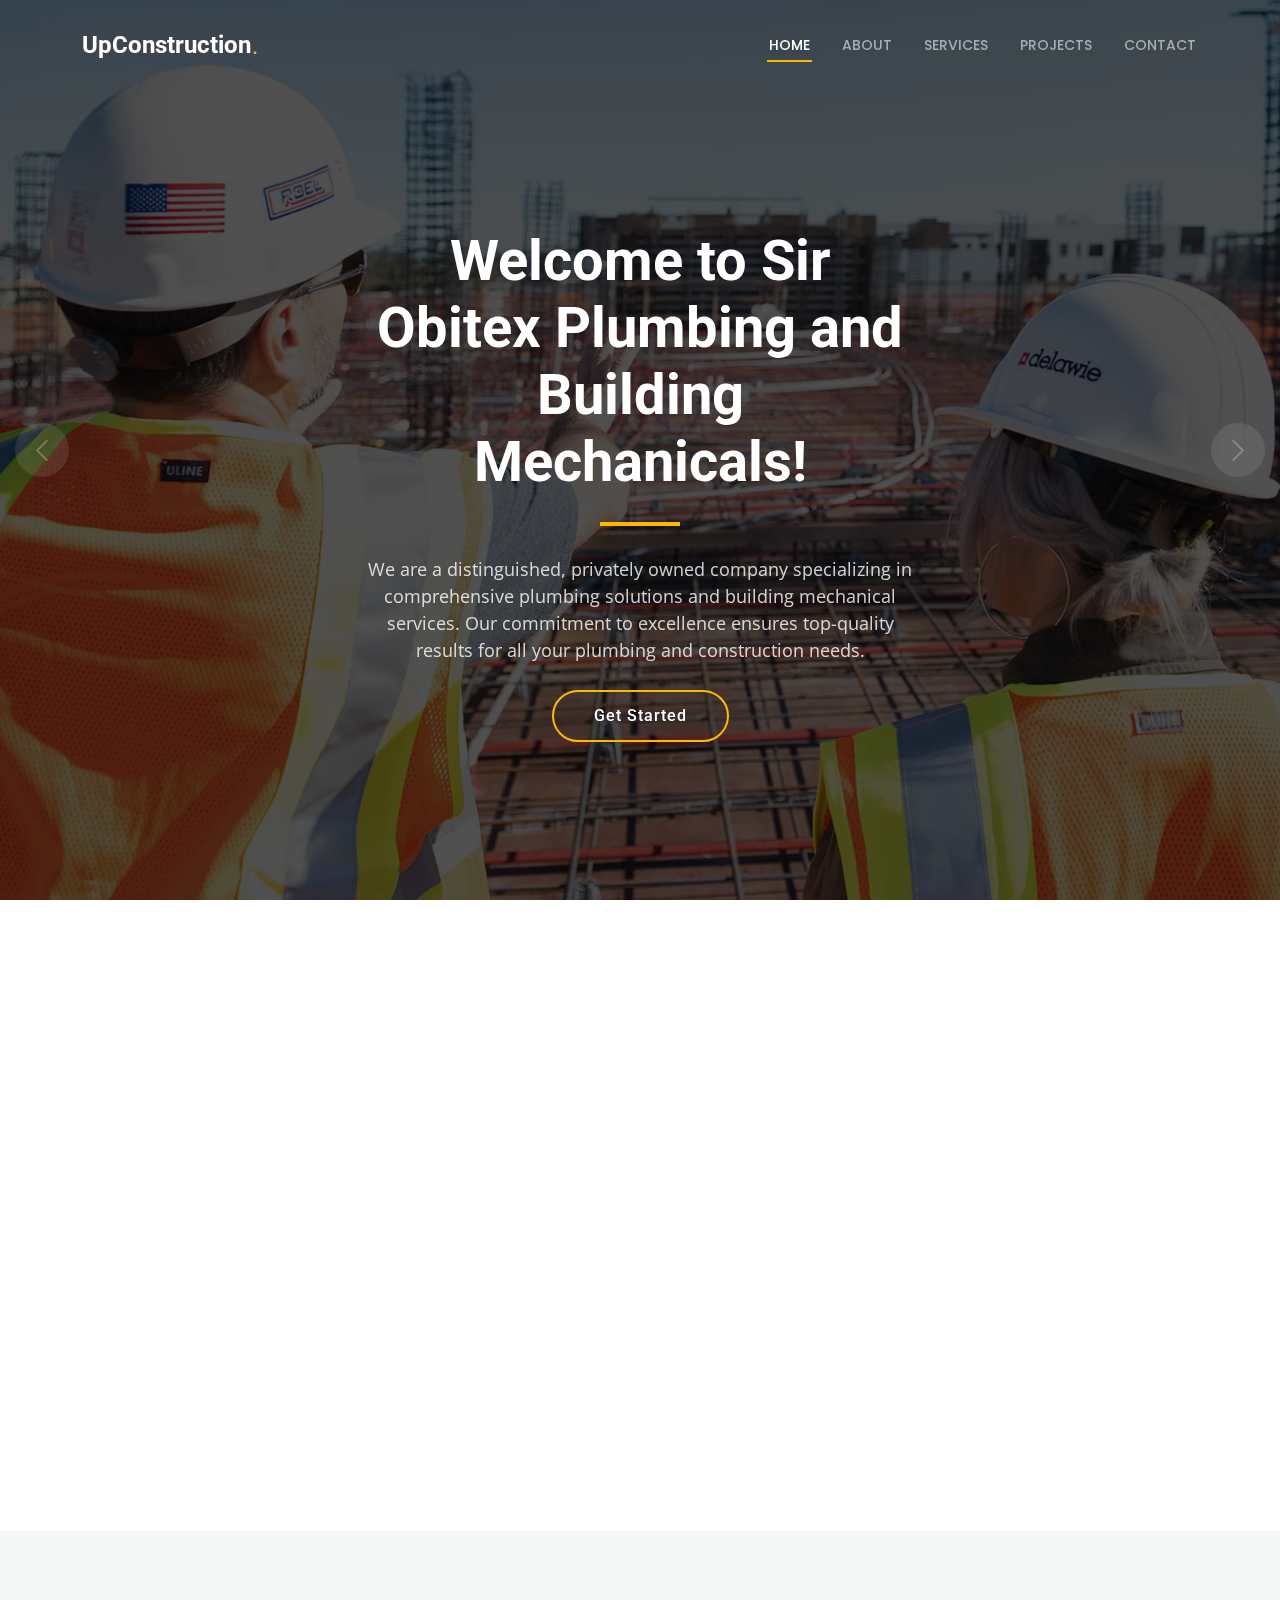
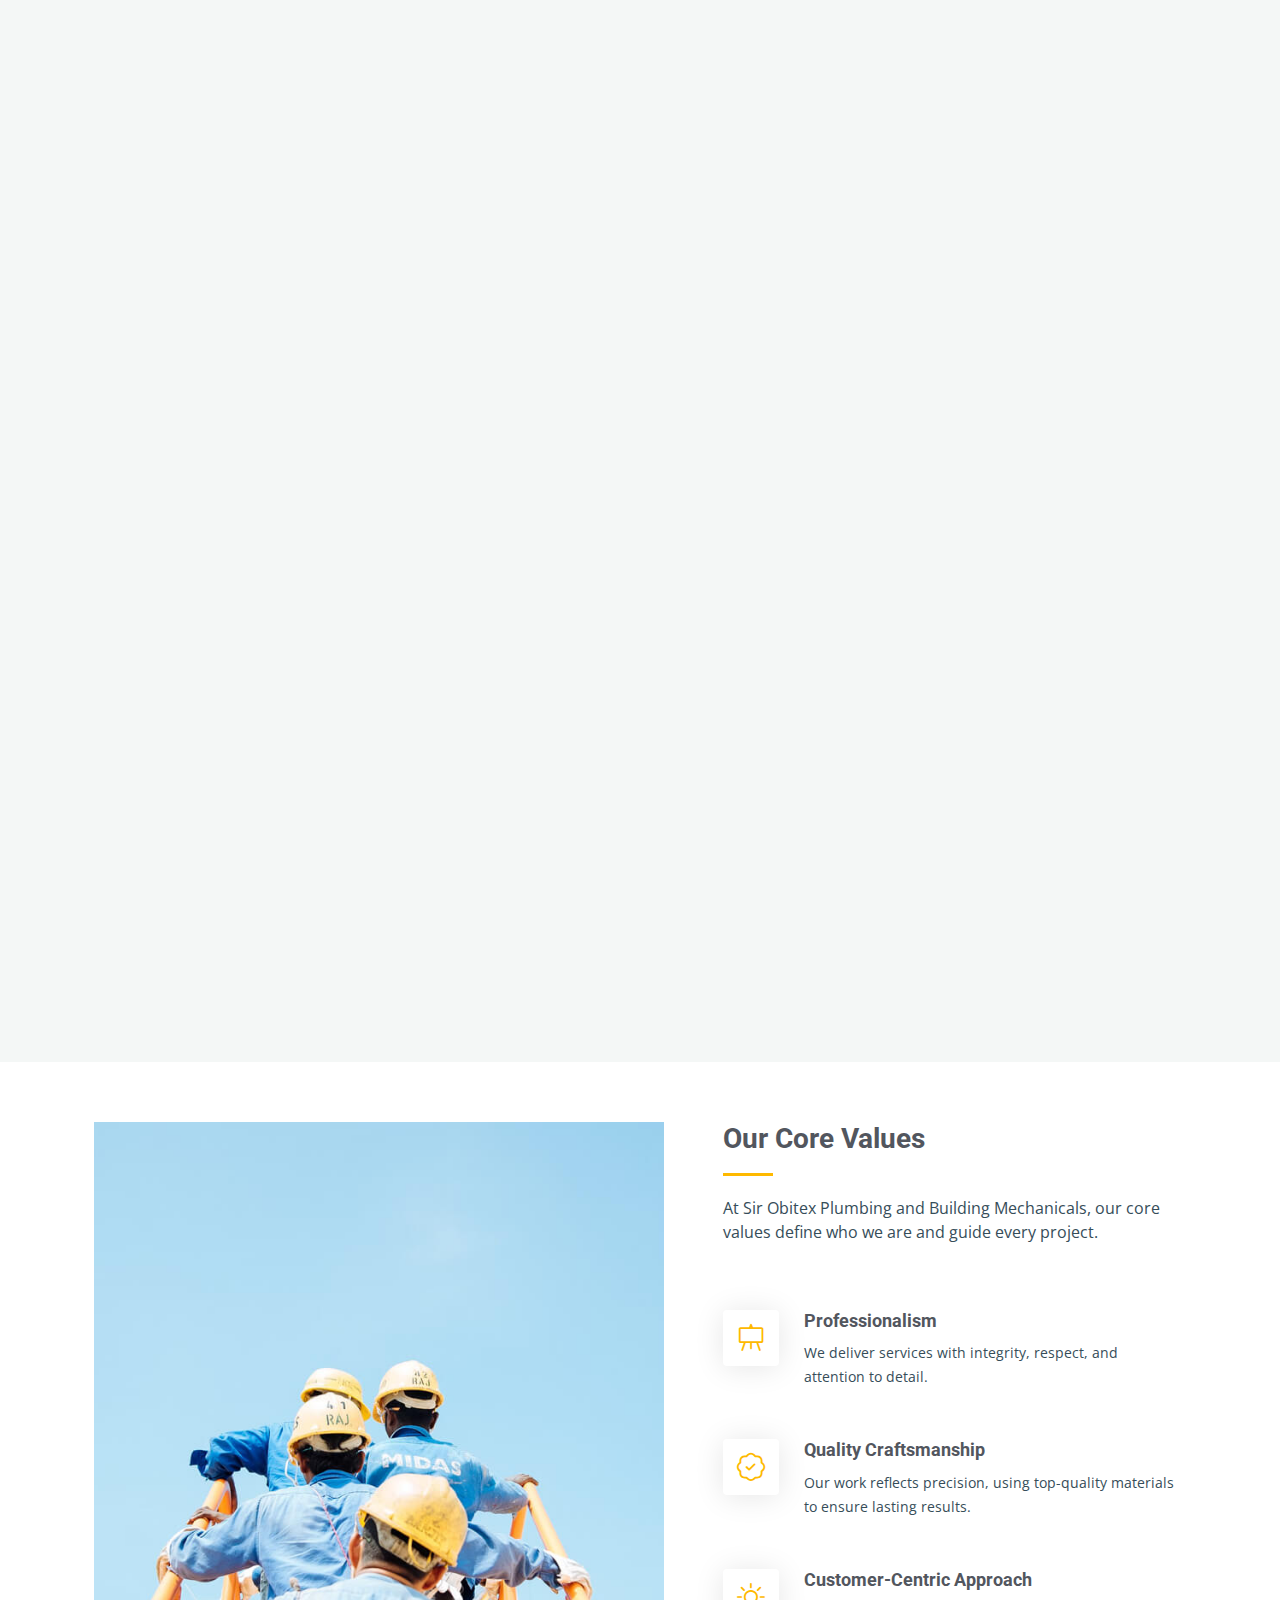
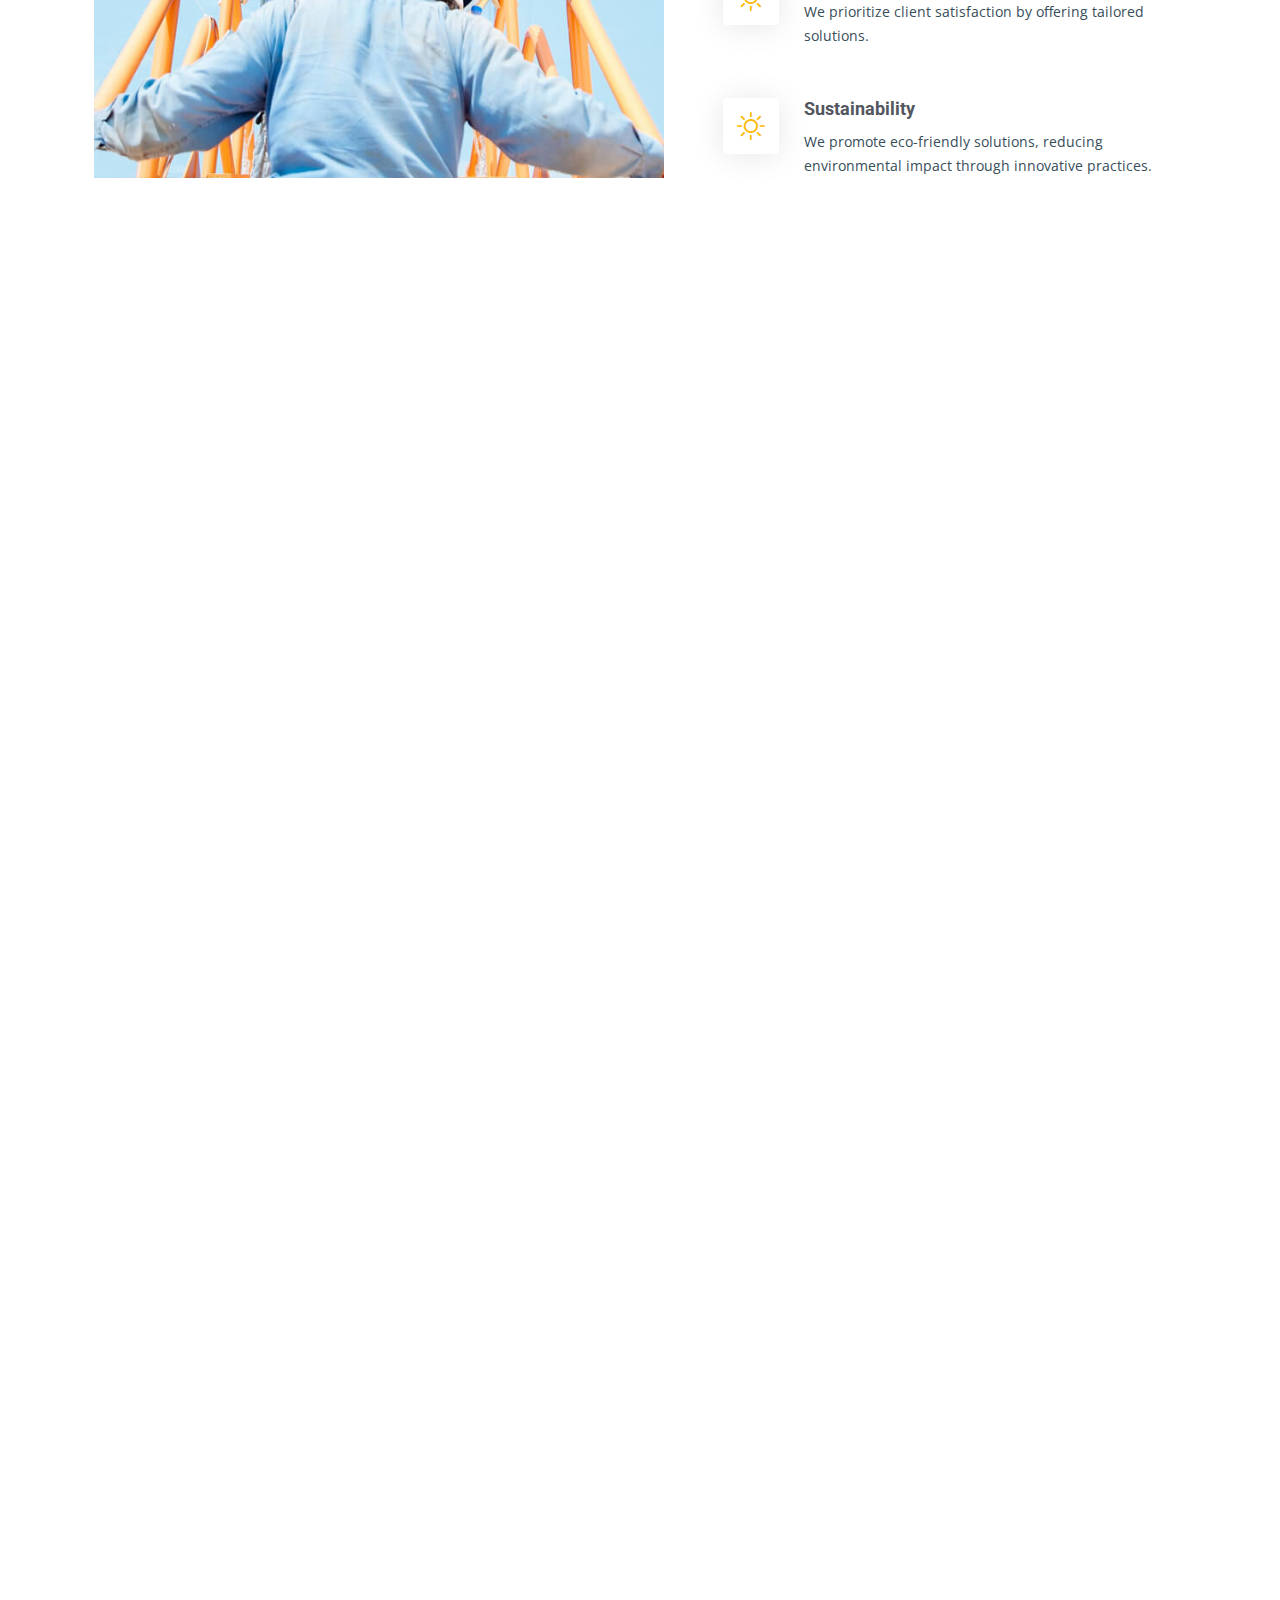
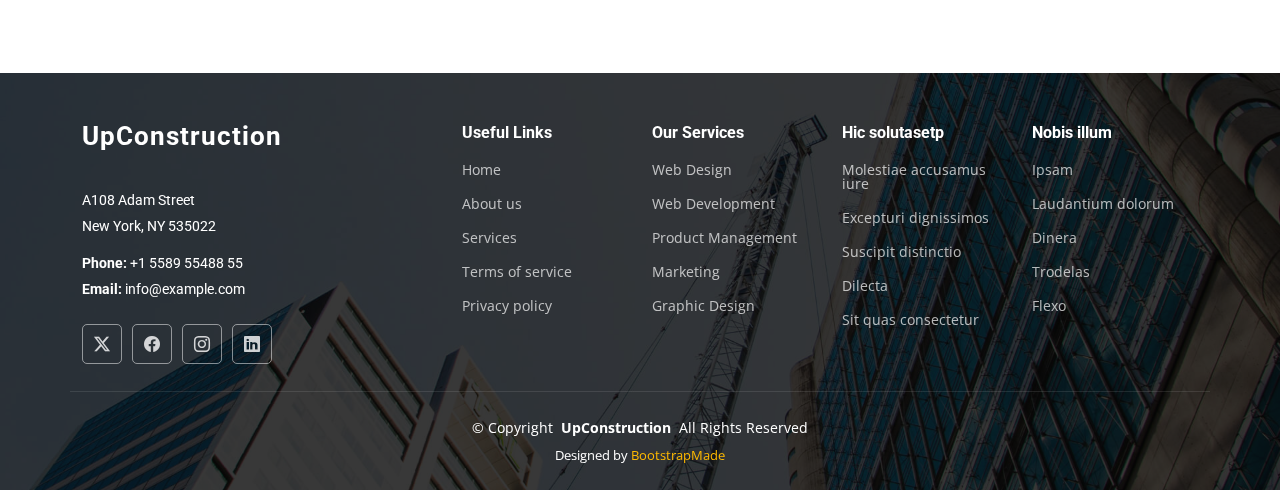
==== index.html @ d93901a0 "test" ====
<!DOCTYPE html>
<html lang="en">

<head>
  <meta charset="utf-8">
  <meta content="width=device-width, initial-scale=1.0" name="viewport">
  <title>Index - UpConstruction Bootstrap Template</title>
  <meta name="description" content="">
  <meta name="keywords" content="">

  <!-- Favicons -->
  <link href="assets/img/favicon.png" rel="icon">
  <link href="assets/img/apple-touch-icon.png" rel="apple-touch-icon">

  <!-- Fonts -->
  <link href="https://fonts.googleapis.com" rel="preconnect">
  <link href="https://fonts.gstatic.com" rel="preconnect" crossorigin>
  <link href="https://fonts.googleapis.com/css2?family=Roboto:ital,wght@0,100;0,300;0,400;0,500;0,700;0,900;1,100;1,300;1,400;1,500;1,700;1,900&family=Open+Sans:ital,wght@0,300;0,400;0,500;0,600;0,700;0,800;1,300;1,400;1,500;1,600;1,700;1,800&family=Poppins:ital,wght@0,100;0,200;0,300;0,400;0,500;0,600;0,700;0,800;0,900;1,100;1,200;1,300;1,400;1,500;1,600;1,700;1,800;1,900&display=swap" rel="stylesheet">

  <!-- Vendor CSS Files -->
  <link href="assets/vendor/bootstrap/css/bootstrap.min.css" rel="stylesheet">
  <link href="assets/vendor/bootstrap-icons/bootstrap-icons.css" rel="stylesheet">
  <link href="assets/vendor/aos/aos.css" rel="stylesheet">
  <link href="assets/vendor/fontawesome-free/css/all.min.css" rel="stylesheet">
  <link href="assets/vendor/glightbox/css/glightbox.min.css" rel="stylesheet">
  <link href="assets/vendor/swiper/swiper-bundle.min.css" rel="stylesheet">

  <!-- Main CSS File -->
  <link href="assets/css/main.css" rel="stylesheet">

  <!-- =======================================================
  * Template Name: UpConstruction
  * Template URL: https://bootstrapmade.com/upconstruction-bootstrap-construction-website-template/
  * Updated: Aug 07 2024 with Bootstrap v5.3.3
  * Author: BootstrapMade.com
  * License: https://bootstrapmade.com/license/
  ======================================================== -->
</head>

<body class="index-page">

  <header id="header" class="header d-flex align-items-center fixed-top">
    <div class="container-fluid container-xl position-relative d-flex align-items-center justify-content-between">

      <a href="index.html" class="logo d-flex align-items-center">
        <!-- Uncomment the line below if you also wish to use an image logo -->
        <!-- <img src="assets/img/logo.png" alt=""> -->
        <h1 class="sitename">UpConstruction</h1> <span>.</span>
      </a>

      <nav id="navmenu" class="navmenu">
        <ul>
          <li><a href="index.html" class="active">Home</a></li>
          <li><a href="about.html">About</a></li>
          <li><a href="services.html">Services</a></li>
          <li><a href="projects.html">Projects</a></li>
        
          <li><a href="contact.html">Contact</a></li>
        </ul>
        <i class="mobile-nav-toggle d-xl-none bi bi-list"></i>
      </nav>

    </div>
  </header>

  <main class="main">

    <!-- Hero Section -->
    <section id="hero" class="hero section dark-background">

      <div class="info d-flex align-items-center">
        <div class="container">
          <div class="row justify-content-center" data-aos="fade-up" data-aos-delay="100">
            <div class="col-lg-6 text-center">
              <h2>
                Welcome to Sir Obitex Plumbing and Building Mechanicals!
              </h2>
              <p>
                
                We are a distinguished, privately owned company specializing 
                in comprehensive plumbing solutions and building mechanical services.
                 Our commitment to excellence ensures top-quality results for all your 
                 plumbing and construction needs.              
              
              </p>
              <a href="#get-started" class="btn-get-started">Get Started</a>
            </div>
          </div>
        </div>
      </div>

      <div id="hero-carousel" class="carousel slide" data-bs-ride="carousel" data-bs-interval="5000">

        <div class="carousel-item">
          <img src="assets/img/hero-carousel/hero-carousel-1.jpg" alt="">
        </div>

        <div class="carousel-item active">
          <img src="assets/img/hero-carousel/hero-carousel-2.jpg" alt="">
        </div>

        <div class="carousel-item">
          <img src="assets/img/hero-carousel/hero-carousel-3.jpg" alt="">
        </div>

        <div class="carousel-item">
          <img src="assets/img/hero-carousel/hero-carousel-4.jpg" alt="">
        </div>

        <div class="carousel-item">
          <img src="assets/img/hero-carousel/hero-carousel-5.jpg" alt="">
        </div>

        <a class="carousel-control-prev" href="#hero-carousel" role="button" data-bs-slide="prev">
          <span class="carousel-control-prev-icon bi bi-chevron-left" aria-hidden="true"></span>
        </a>

        <a class="carousel-control-next" href="#hero-carousel" role="button" data-bs-slide="next">
          <span class="carousel-control-next-icon bi bi-chevron-right" aria-hidden="true"></span>
        </a>

      </div>

    </section><!-- /Hero Section -->

    <!-- Get Started Section -->
    <section id="get-started" class="get-started section">

      <div class="container">

        <div class="row justify-content-between gy-4">

          <div class="col-lg-6 d-flex align-items-center" data-aos="zoom-out" data-aos-delay="100">
            <div class="content">
              <h3>Your Trusted Partner for Plumbing and Mechanical Solutions.</h3>
              <p>
                
                At Sir Obitex Plumbing and Building Mechanicals, 
                we value your time and strive to deliver tailored 
                solutions for your specific needs.           
                </p>
              <p>
                
                Fill out the form below,
                and our team will provide you with a detailed quote promptly. 
                Whether it’s plumbing, building mechanical systems, or material 
                supply, we’re here to serve you with professionalism and expertise.                
              </p>
            </div>
          </div>

          <div class="col-lg-5" data-aos="zoom-out" data-aos-delay="200">
            <form action="forms/quote.php" method="post" class="php-email-form">
              <h3>Get a quote</h3>
              <p>Get Your Custom Quote Today!</p>
              <div class="row gy-3">

                <div class="col-12">
                  <input type="text" name="name" class="form-control" placeholder="Name" required="">
                </div>

                <div class="col-12 ">
                  <input type="email" class="form-control" name="email" placeholder="Email" required="">
                </div>

                <div class="col-12">
                  <input type="text" class="form-control" name="phone" placeholder="Phone" required="">
                </div>

                <div class="col-12">
                  <textarea class="form-control" name="message" rows="6" placeholder="Message" required=""></textarea>
                </div>

                <div class="col-12 text-center">
                  <div class="loading">Loading</div>
                  <div class="error-message"></div>
                  <div class="sent-message">Your quote request has been sent successfully. Thank you!</div>

                  <button type="submit">Get a quote</button>
                </div>

              </div>
            </form>
          </div><!-- End Quote Form -->

        </div>

      </div>

    </section><!-- /Get Started Section -->



    <!-- Services Section -->
    <section id="services" class="services section light-background">

      <!-- Section Title -->
      <div class="container section-title" data-aos="fade-up">
        <h2>Services</h2>
        <p>
          Discover a wide range of services designed to meet all your plumbing and construction needs
        </p>
      </div><!-- End Section Title -->

      <div class="container">

        <div class="row gy-4">

          <div class="col-lg-4 col-md-6" data-aos="fade-up" data-aos-delay="100">
            <div class="service-item  position-relative">
              <div class="icon">
                <i class="fa-solid fa-mountain-city"></i>
              </div>
              <h3>Plumbing Solutions

              </h3>
              <p>
                We specialize in providing comprehensive plumbing services,
                 including the installation and maintenance of piping systems, 
                 fixing leaks, unclogging drains, and resolving blockages. 
                 Our team ensures efficient water management systems for residential 
                 and commercial properties.              
                </p>
            </div>
          </div><!-- End Service Item -->


          <div class="col-lg-4 col-md-6" data-aos="fade-up" data-aos-delay="300">
            <div class="service-item position-relative">
              <div class="icon">
                <i class="fa-solid fa-compass-drafting"></i>
              </div>
              <h3>Blockage Resolution
              </h3>
              <p>
                We provide professional blockage removal services,
                 ensuring uninterrupted flow in your plumbing system.
                  Whether it's a minor clog or a major obstruction,
                   we’ve got you covered.              </p>
            </div>
          </div><!-- End Service Item -->

          <div class="col-lg-4 col-md-6" data-aos="fade-up" data-aos-delay="400">
            <div class="service-item position-relative">
              <div class="icon">
                <i class="fa-solid fa-trowel-bricks"></i>
              </div>
              <h3>Aluminum Partitioning</h3>
              <p>
                Transform your spaces with our aluminum partitioning solutions. 
                Ideal for creating modern, functional, and aesthetically pleasing
                 interiors in offices, homes, and commercial buildings.          
              </p>
            </div>
          </div><!-- End Service Item -->

          <div class="col-lg-4 col-md-6" data-aos="fade-up" data-aos-delay="500">
            <div class="service-item position-relative">
              <div class="icon">
                <i class="fa-solid fa-helmet-safety"></i>
              </div>
              <h3>Painting Services</h3>
              <p>
                We provide high-quality painting services to rejuvenate your interiors and exteriors.
                 Our professional painters ensure flawless finishes and long-lasting color that transforms your spaces.  
              </p>
            </div>
          </div><!-- End Service Item -->

          <div class="col-lg-4 col-md-6" data-aos="fade-up" data-aos-delay="600">
            <div class="service-item position-relative">
              <div class="icon">
                <i class="fa-solid fa-arrow-up-from-ground-water"></i>
              </div>
              <h3>Tiling Services</h3>
              <p>
                Whether it’s flooring, walls, or decorative accents, 
                we offer expert tiling services using top-quality materials.
                 We focus on precision and durability to enhance the beauty of your spaces.     
                         </p>
            </div>
          </div> <!-- End Service Item -->

          <div class="col-lg-4 col-md-6" data-aos="fade-up" data-aos-delay="600">
            <div class="service-item position-relative">
              <div class="icon">
                <i class="fa-solid fa-arrow-up-from-ground-water"></i>
              </div>
              <h3>Biogas Installation Services</h3>
              <p>
                We provide professional biogas installation services, 
                designing and setting up efficient systems that convert
                organic waste into sustainable energy. Our solutions are ideal for residential,
                commercial, and agricultural settings, helping clients reduce energy costs and promote eco-friendly practices.  
                         </p>
            </div>
          </div> <!-- End Service Item -->


        </div>

      </div>

    </section><!-- /Services Section -->

    <!-- Alt Services Section -->
    <section id="alt-services" class="alt-services section">

      <div class="container">

        <div class="row justify-content-around gy-4">
          <div class="features-image col-lg-6" ><img src="assets/img/alt-services.jpg" alt=""></div>

          <div class="col-lg-5 d-flex flex-column justify-content-center" >
            <h3>
              Our Core Values
            </h3>
            <p>
              At Sir Obitex Plumbing and Building Mechanicals,
              our core values define who we are and guide every project.
            </p>

            <div class="icon-box d-flex position-relative" >
              <i class="bi bi-easel flex-shrink-0"></i>
              <div>
                <h4>Professionalism</h4>
                <p>
                  We deliver services with integrity, respect, and attention to detail.
    
                </p>
              </div>
            </div><!-- End Icon Box -->

            <div class="icon-box d-flex position-relative">
              <i class="bi bi-patch-check flex-shrink-0"></i>
              <div>
                <h4>Quality Craftsmanship</h4>
                <p>
                  Our work reflects precision, using top-quality materials to ensure lasting results.

                </p>
              </div>
            </div><!-- End Icon Box -->

            <div class="icon-box d-flex position-relative" >
              <i class="bi bi-brightness-high flex-shrink-0"></i>
              <div>
                <h4>Customer-Centric Approach</h4>
                <p>
                  We prioritize client satisfaction by offering tailored solutions.
                </p>
              </div>
            </div><!-- End Icon Box -->

            <div class="icon-box d-flex position-relative">
              <i class="bi bi-brightness-high flex-shrink-0"></i>
              <div>
                <h4>Sustainability</h4>
                <p>
                  We promote eco-friendly solutions, reducing environmental impact through innovative practices.
                </p>
              </div>
            </div><!-- End Icon Box -->

          </div>
        </div>

      </div>

    </section><!-- /Alt Services Section -->


    <!-- Projects Section -->
    <section id="projects" class="projects section">

      <!-- Section Title -->
      <div class="container section-title" data-aos="fade-up">
        <h2>Projects</h2>
        <p>

          Discover our completed projects, showcasing the expertise and quality 
          craftsmanship of Sir Obitex Plumbing and Building Mechanicals.  
              
        </p>
      </div><!-- End Section Title -->

      <div class="container">

        <div class="isotope-layout" data-default-filter="*" data-layout="masonry" data-sort="original-order">

          <ul class="portfolio-filters isotope-filters" data-aos="fade-up" data-aos-delay="100">
            <li data-filter="*" class="filter-active">All</li>
            <li data-filter=".filter-remodeling">Plumbing</li>
            <li data-filter=".filter-construction">painting</li>
            <li data-filter=".filter-repairs">Bio gas installation</li>
            <li data-filter=".filter-design">Design</li>
          </ul><!-- End Portfolio Filters -->

          <div class="row gy-4 isotope-container" data-aos="fade-up" data-aos-delay="200">

            <div class="col-lg-4 col-md-6 portfolio-item isotope-item filter-remodeling">
              <div class="portfolio-content h-100">
                <img src="assets/img/projects/remodeling-1.jpg" class="img-fluid" alt="">
                <div class="portfolio-info">
                  <h4>App 1</h4>
                  <p>Lorem ipsum, dolor sit amet consectetur</p>
                  <a href="assets/img/projects/remodeling-1.jpg" title="App 1" data-gallery="portfolio-gallery-app" class="glightbox preview-link"><i class="bi bi-zoom-in"></i></a>
                  <a href="project-details.html" title="More Details" class="details-link"><i class="bi bi-link-45deg"></i></a>
                </div>
              </div>
            </div><!-- End Portfolio Item -->

            <div class="col-lg-4 col-md-6 portfolio-item isotope-item filter-construction">
              <div class="portfolio-content h-100">
                <img src="assets/img/projects/construction-1.jpg" class="img-fluid" alt="">
                <div class="portfolio-info">
                  <h4>Product 1</h4>
                  <p>Lorem ipsum, dolor sit amet consectetur</p>
                  <a href="assets/img/projects/construction-1.jpg" title="Product 1" data-gallery="portfolio-gallery-product" class="glightbox preview-link"><i class="bi bi-zoom-in"></i></a>
                  <a href="project-details.html" title="More Details" class="details-link"><i class="bi bi-link-45deg"></i></a>
                </div>
              </div>
            </div><!-- End Portfolio Item -->

            <div class="col-lg-4 col-md-6 portfolio-item isotope-item filter-repairs">
              <div class="portfolio-content h-100">
                <img src="assets/img/projects/repairs-1.jpg" class="img-fluid" alt="">
                <div class="portfolio-info">
                  <h4>Branding 1</h4>
                  <p>Lorem ipsum, dolor sit amet consectetur</p>
                  <a href="assets/img/projects/repairs-1.jpg" title="Branding 1" data-gallery="portfolio-gallery-branding" class="glightbox preview-link"><i class="bi bi-zoom-in"></i></a>
                  <a href="project-details.html" title="More Details" class="details-link"><i class="bi bi-link-45deg"></i></a>
                </div>
              </div>
            </div><!-- End Portfolio Item -->

            <div class="col-lg-4 col-md-6 portfolio-item isotope-item filter-design">
              <div class="portfolio-content h-100">
                <img src="assets/img/projects/design-1.jpg" class="img-fluid" alt="">
                <div class="portfolio-info">
                  <h4>Books 1</h4>
                  <p>Lorem ipsum, dolor sit amet consectetur</p>
                  <a href="assets/img/projects/design-1.jpg" title="Branding 1" data-gallery="portfolio-gallery-book" class="glightbox preview-link"><i class="bi bi-zoom-in"></i></a>
                  <a href="project-details.html" title="More Details" class="details-link"><i class="bi bi-link-45deg"></i></a>
                </div>
              </div>
            </div><!-- End Portfolio Item -->

            <div class="col-lg-4 col-md-6 portfolio-item isotope-item filter-remodeling">
              <div class="portfolio-content h-100">
                <img src="assets/img/projects/remodeling-2.jpg" class="img-fluid" alt="">
                <div class="portfolio-info">
                  <h4>App 2</h4>
                  <p>Lorem ipsum, dolor sit amet consectetur</p>
                  <a href="assets/img/projects/remodeling-2.jpg" title="App 2" data-gallery="portfolio-gallery-app" class="glightbox preview-link"><i class="bi bi-zoom-in"></i></a>
                  <a href="project-details.html" title="More Details" class="details-link"><i class="bi bi-link-45deg"></i></a>
                </div>
              </div>
            </div><!-- End Portfolio Item -->

            <div class="col-lg-4 col-md-6 portfolio-item isotope-item filter-construction">
              <div class="portfolio-content h-100">
                <img src="assets/img/projects/construction-2.jpg" class="img-fluid" alt="">
                <div class="portfolio-info">
                  <h4>Product 2</h4>
                  <p>Lorem ipsum, dolor sit amet consectetur</p>
                  <a href="assets/img/projects/construction-2.jpg" title="Product 2" data-gallery="portfolio-gallery-product" class="glightbox preview-link"><i class="bi bi-zoom-in"></i></a>
                  <a href="project-details.html" title="More Details" class="details-link"><i class="bi bi-link-45deg"></i></a>
                </div>
              </div>
            </div><!-- End Portfolio Item -->

            <div class="col-lg-4 col-md-6 portfolio-item isotope-item filter-repairs">
              <div class="portfolio-content h-100">
                <img src="assets/img/projects/repairs-2.jpg" class="img-fluid" alt="">
                <div class="portfolio-info">
                  <h4>Branding 2</h4>
                  <p>Lorem ipsum, dolor sit amet consectetur</p>
                  <a href="assets/img/projects/repairs-2.jpg" title="Branding 2" data-gallery="portfolio-gallery-branding" class="glightbox preview-link"><i class="bi bi-zoom-in"></i></a>
                  <a href="project-details.html" title="More Details" class="details-link"><i class="bi bi-link-45deg"></i></a>
                </div>
              </div>
            </div><!-- End Portfolio Item -->

            <div class="col-lg-4 col-md-6 portfolio-item isotope-item filter-design">
              <div class="portfolio-content h-100">
                <img src="assets/img/projects/design-2.jpg" class="img-fluid" alt="">
                <div class="portfolio-info">
                  <h4>Books 2</h4>
                  <p>Lorem ipsum, dolor sit amet consectetur</p>
                  <a href="assets/img/projects/design-2.jpg" title="Branding 2" data-gallery="portfolio-gallery-book" class="glightbox preview-link"><i class="bi bi-zoom-in"></i></a>
                  <a href="project-details.html" title="More Details" class="details-link"><i class="bi bi-link-45deg"></i></a>
                </div>
              </div>
            </div><!-- End Portfolio Item -->

            <div class="col-lg-4 col-md-6 portfolio-item isotope-item filter-remodeling">
              <div class="portfolio-content h-100">
                <img src="assets/img/projects/remodeling-3.jpg" class="img-fluid" alt="">
                <div class="portfolio-info">
                  <h4>App 3</h4>
                  <p>Lorem ipsum, dolor sit amet consectetur</p>
                  <a href="assets/img/projects/remodeling-3.jpg" title="App 3" data-gallery="portfolio-gallery-app" class="glightbox preview-link"><i class="bi bi-zoom-in"></i></a>
                  <a href="project-details.html" title="More Details" class="details-link"><i class="bi bi-link-45deg"></i></a>
                </div>
              </div>
            </div><!-- End Portfolio Item -->

            <div class="col-lg-4 col-md-6 portfolio-item isotope-item filter-construction">
              <div class="portfolio-content h-100">
                <img src="assets/img/projects/construction-3.jpg" class="img-fluid" alt="">
                <div class="portfolio-info">
                  <h4>Product 3</h4>
                  <p>Lorem ipsum, dolor sit amet consectetur</p>
                  <a href="assets/img/projects/construction-3.jpg" title="Product 3" data-gallery="portfolio-gallery-product" class="glightbox preview-link"><i class="bi bi-zoom-in"></i></a>
                  <a href="project-details.html" title="More Details" class="details-link"><i class="bi bi-link-45deg"></i></a>
                </div>
              </div>
            </div><!-- End Portfolio Item -->

            <div class="col-lg-4 col-md-6 portfolio-item isotope-item filter-repairs">
              <div class="portfolio-content h-100">
                <img src="assets/img/projects/repairs-3.jpg" class="img-fluid" alt="">
                <div class="portfolio-info">
                  <h4>Branding 3</h4>
                  <p>Lorem ipsum, dolor sit amet consectetur</p>
                  <a href="assets/img/projects/repairs-3.jpg" title="Branding 2" data-gallery="portfolio-gallery-branding" class="glightbox preview-link"><i class="bi bi-zoom-in"></i></a>
                  <a href="project-details.html" title="More Details" class="details-link"><i class="bi bi-link-45deg"></i></a>
                </div>
              </div>
            </div><!-- End Portfolio Item -->

            <div class="col-lg-4 col-md-6 portfolio-item isotope-item filter-design">
              <div class="portfolio-content h-100">
                <img src="assets/img/projects/design-3.jpg" class="img-fluid" alt="">
                <div class="portfolio-info">
                  <h4>Books 3</h4>
                  <p>Lorem ipsum, dolor sit amet consectetur</p>
                  <a href="assets/img/projects/design-3.jpg" title="Branding 3" data-gallery="portfolio-gallery-book" class="glightbox preview-link"><i class="bi bi-zoom-in"></i></a>
                  <a href="project-details.html" title="More Details" class="details-link"><i class="bi bi-link-45deg"></i></a>
                </div>
              </div>
            </div><!-- End Portfolio Item -->

          </div><!-- End Portfolio Container -->

        </div>

      </div>

    </section><!-- /Projects Section -->


  </main>

  <footer id="footer" class="footer dark-background">

    <div class="container footer-top">
      <div class="row gy-4">
        <div class="col-lg-4 col-md-6 footer-about">
          <a href="index.html" class="logo d-flex align-items-center">
            <span class="sitename">UpConstruction</span>
          </a>
          <div class="footer-contact pt-3">
            <p>A108 Adam Street</p>
            <p>New York, NY 535022</p>
            <p class="mt-3"><strong>Phone:</strong> <span>+1 5589 55488 55</span></p>
            <p><strong>Email:</strong> <span>info@example.com</span></p>
          </div>
          <div class="social-links d-flex mt-4">
            <a href=""><i class="bi bi-twitter-x"></i></a>
            <a href=""><i class="bi bi-facebook"></i></a>
            <a href=""><i class="bi bi-instagram"></i></a>
            <a href=""><i class="bi bi-linkedin"></i></a>
          </div>
        </div>

        <div class="col-lg-2 col-md-3 footer-links">
          <h4>Useful Links</h4>
          <ul>
            <li><a href="#">Home</a></li>
            <li><a href="#">About us</a></li>
            <li><a href="#">Services</a></li>
            <li><a href="#">Terms of service</a></li>
            <li><a href="#">Privacy policy</a></li>
          </ul>
        </div>

        <div class="col-lg-2 col-md-3 footer-links">
          <h4>Our Services</h4>
          <ul>
            <li><a href="#">Web Design</a></li>
            <li><a href="#">Web Development</a></li>
            <li><a href="#">Product Management</a></li>
            <li><a href="#">Marketing</a></li>
            <li><a href="#">Graphic Design</a></li>
          </ul>
        </div>

        <div class="col-lg-2 col-md-3 footer-links">
          <h4>Hic solutasetp</h4>
          <ul>
            <li><a href="#">Molestiae accusamus iure</a></li>
            <li><a href="#">Excepturi dignissimos</a></li>
            <li><a href="#">Suscipit distinctio</a></li>
            <li><a href="#">Dilecta</a></li>
            <li><a href="#">Sit quas consectetur</a></li>
          </ul>
        </div>

        <div class="col-lg-2 col-md-3 footer-links">
          <h4>Nobis illum</h4>
          <ul>
            <li><a href="#">Ipsam</a></li>
            <li><a href="#">Laudantium dolorum</a></li>
            <li><a href="#">Dinera</a></li>
            <li><a href="#">Trodelas</a></li>
            <li><a href="#">Flexo</a></li>
          </ul>
        </div>

      </div>
    </div>

    <div class="container copyright text-center mt-4">
      <p>© <span>Copyright</span> <strong class="px-1 sitename">UpConstruction</strong> <span>All Rights Reserved</span></p>
      <div class="credits">
        <!-- All the links in the footer should remain intact. -->
        <!-- You can delete the links only if you've purchased the pro version. -->
        <!-- Licensing information: https://bootstrapmade.com/license/ -->
        <!-- Purchase the pro version with working PHP/AJAX contact form: [buy-url] -->
        Designed by <a href="https://bootstrapmade.com/">BootstrapMade</a>
      </div>
    </div>

  </footer>

  <!-- Scroll Top -->
  <a href="#" id="scroll-top" class="scroll-top d-flex align-items-center justify-content-center"><i class="bi bi-arrow-up-short"></i></a>

  <!-- Preloader -->
  <div id="preloader"></div>

  <!-- Vendor JS Files -->
  <script src="assets/vendor/bootstrap/js/bootstrap.bundle.min.js"></script>
  <script src="assets/vendor/php-email-form/validate.js"></script>
  <script src="assets/vendor/aos/aos.js"></script>
  <script src="assets/vendor/glightbox/js/glightbox.min.js"></script>
  <script src="assets/vendor/imagesloaded/imagesloaded.pkgd.min.js"></script>
  <script src="assets/vendor/isotope-layout/isotope.pkgd.min.js"></script>
  <script src="assets/vendor/swiper/swiper-bundle.min.js"></script>
  <script src="assets/vendor/purecounter/purecounter_vanilla.js"></script>

  <!-- Main JS File -->
  <script src="assets/js/main.js"></script>

</body>

</html>
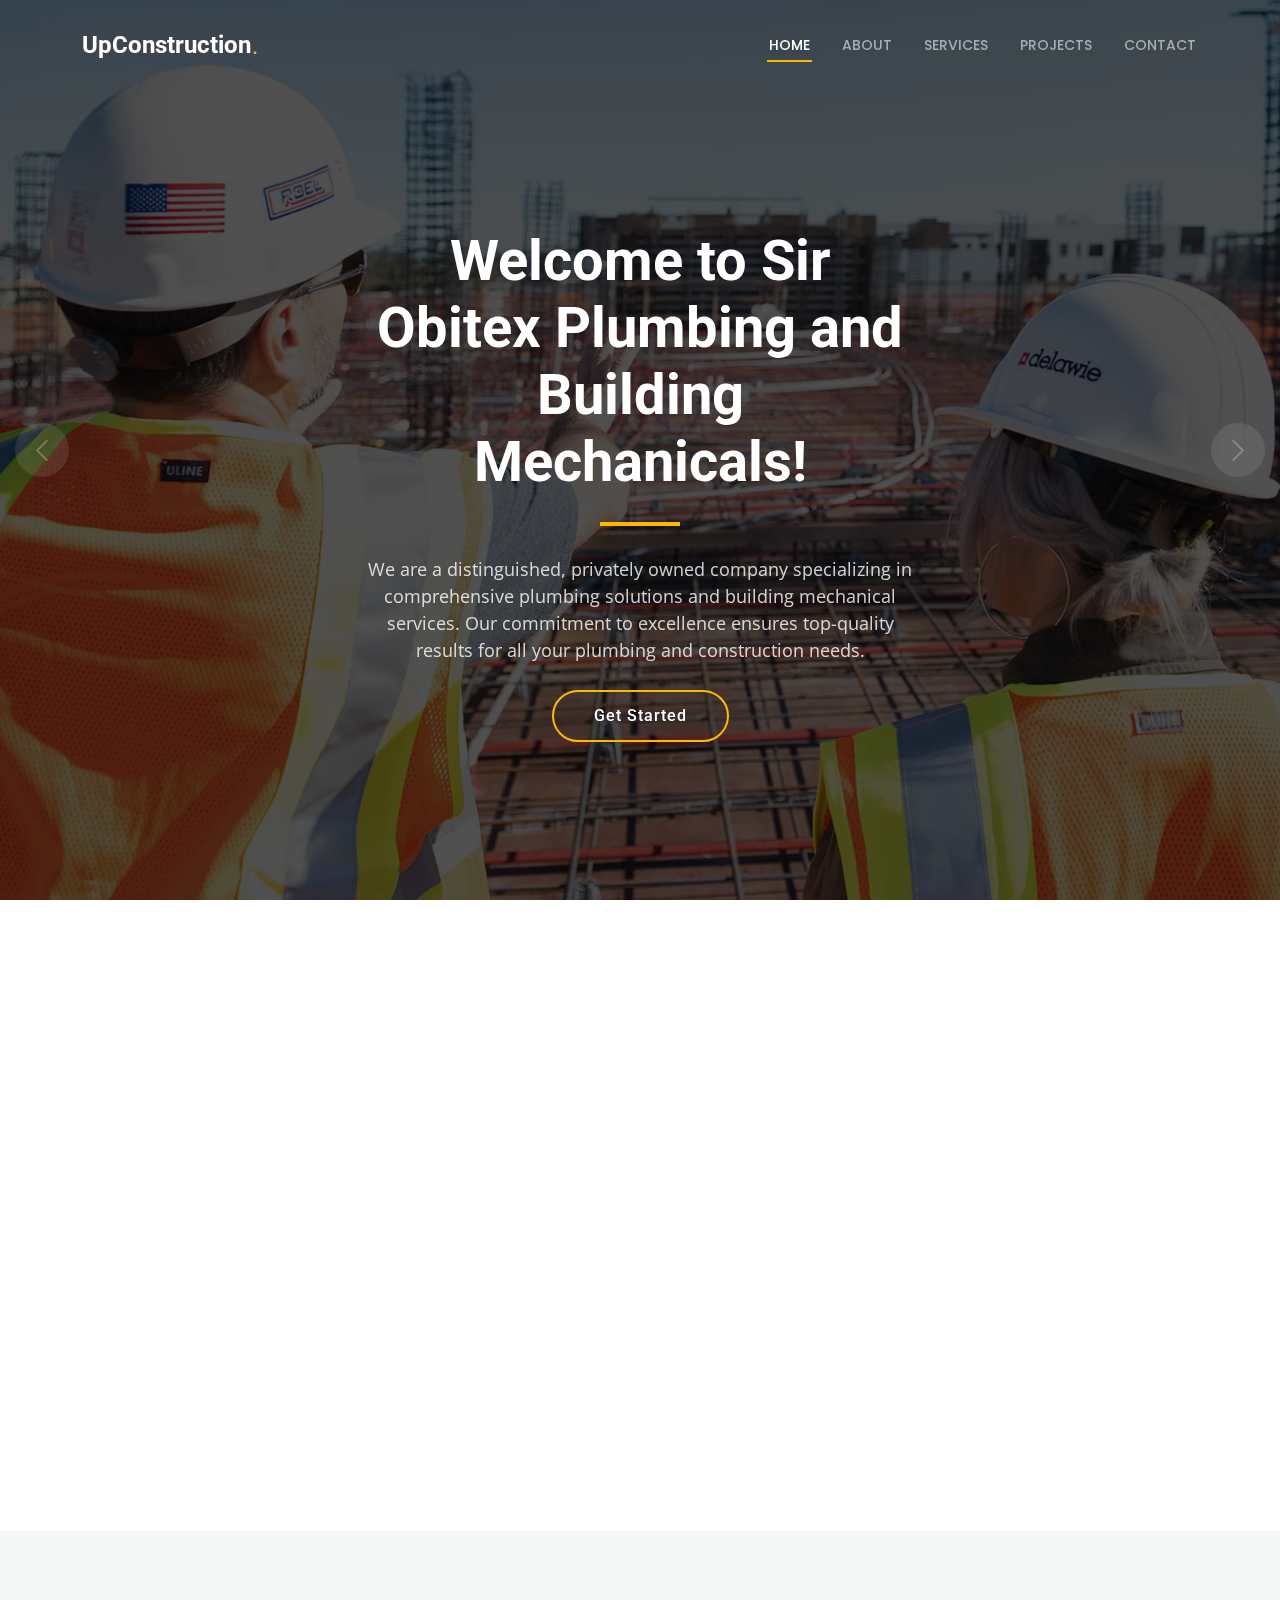
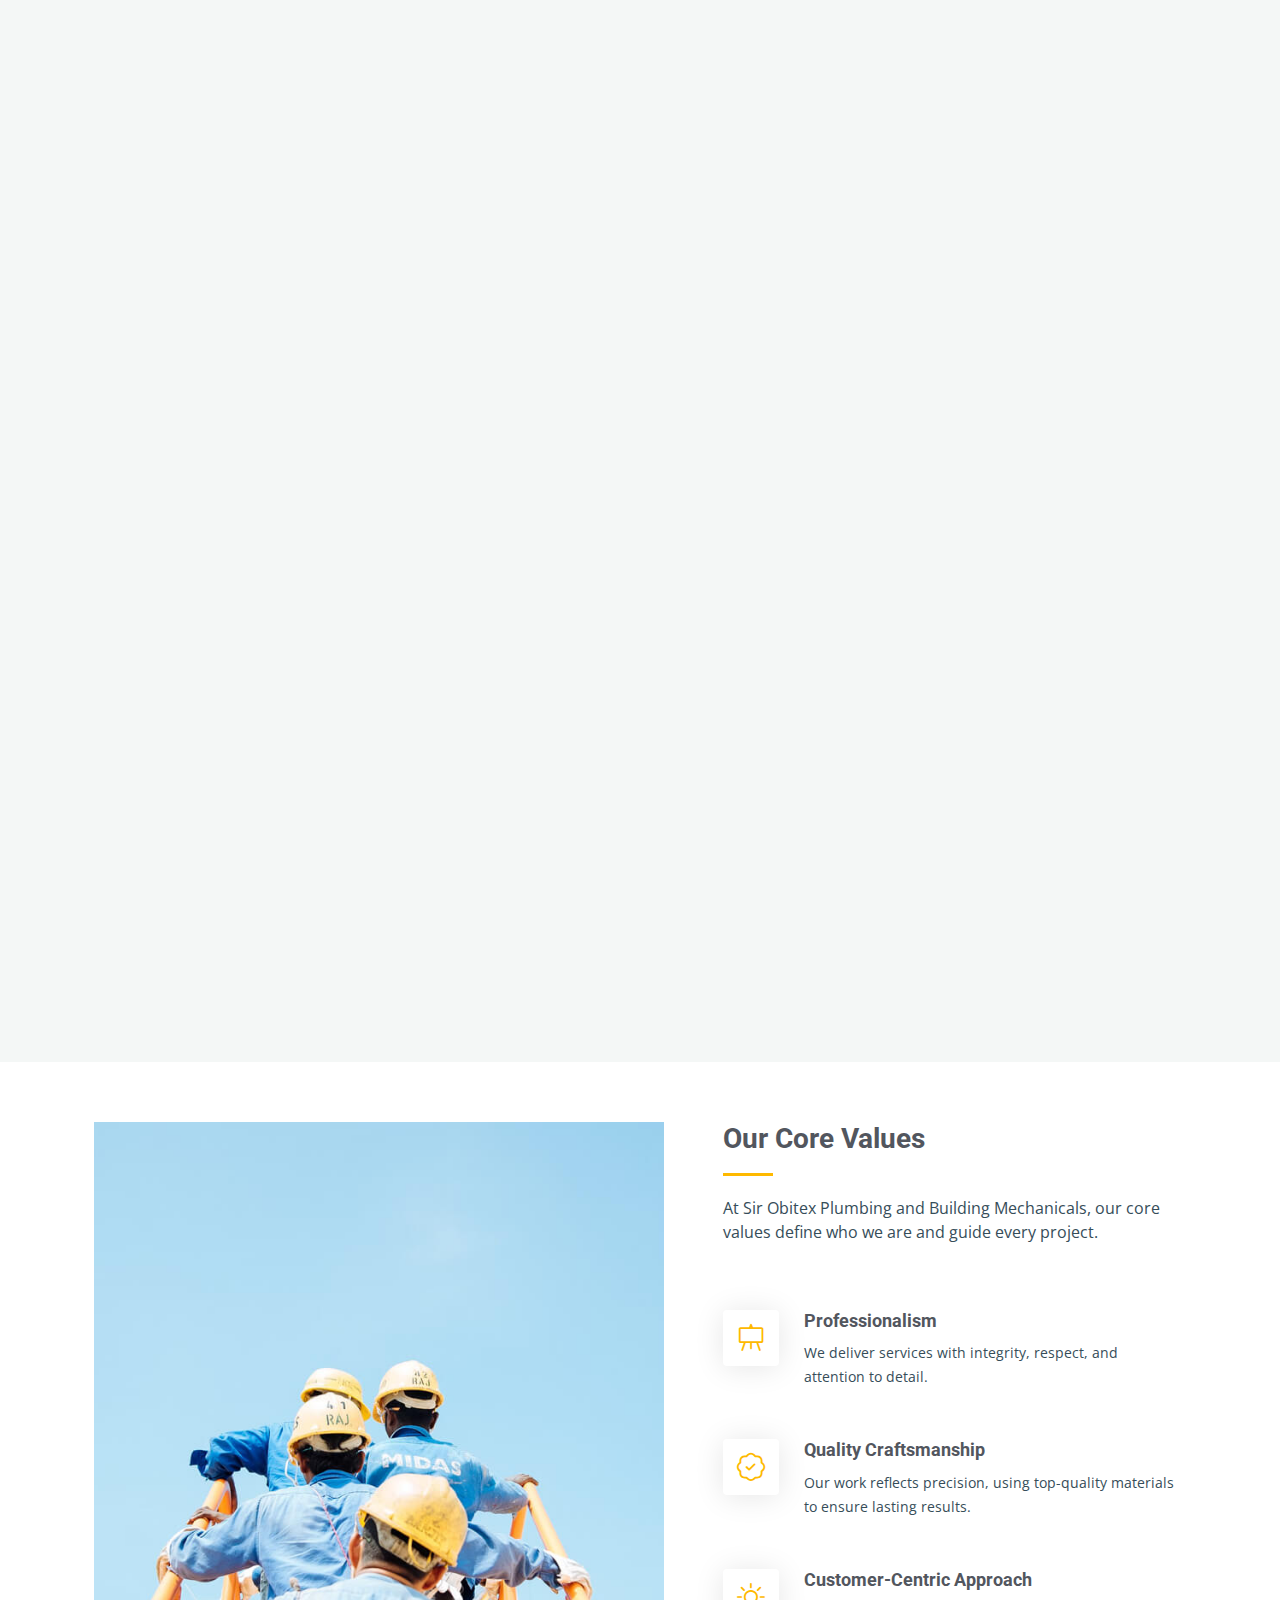
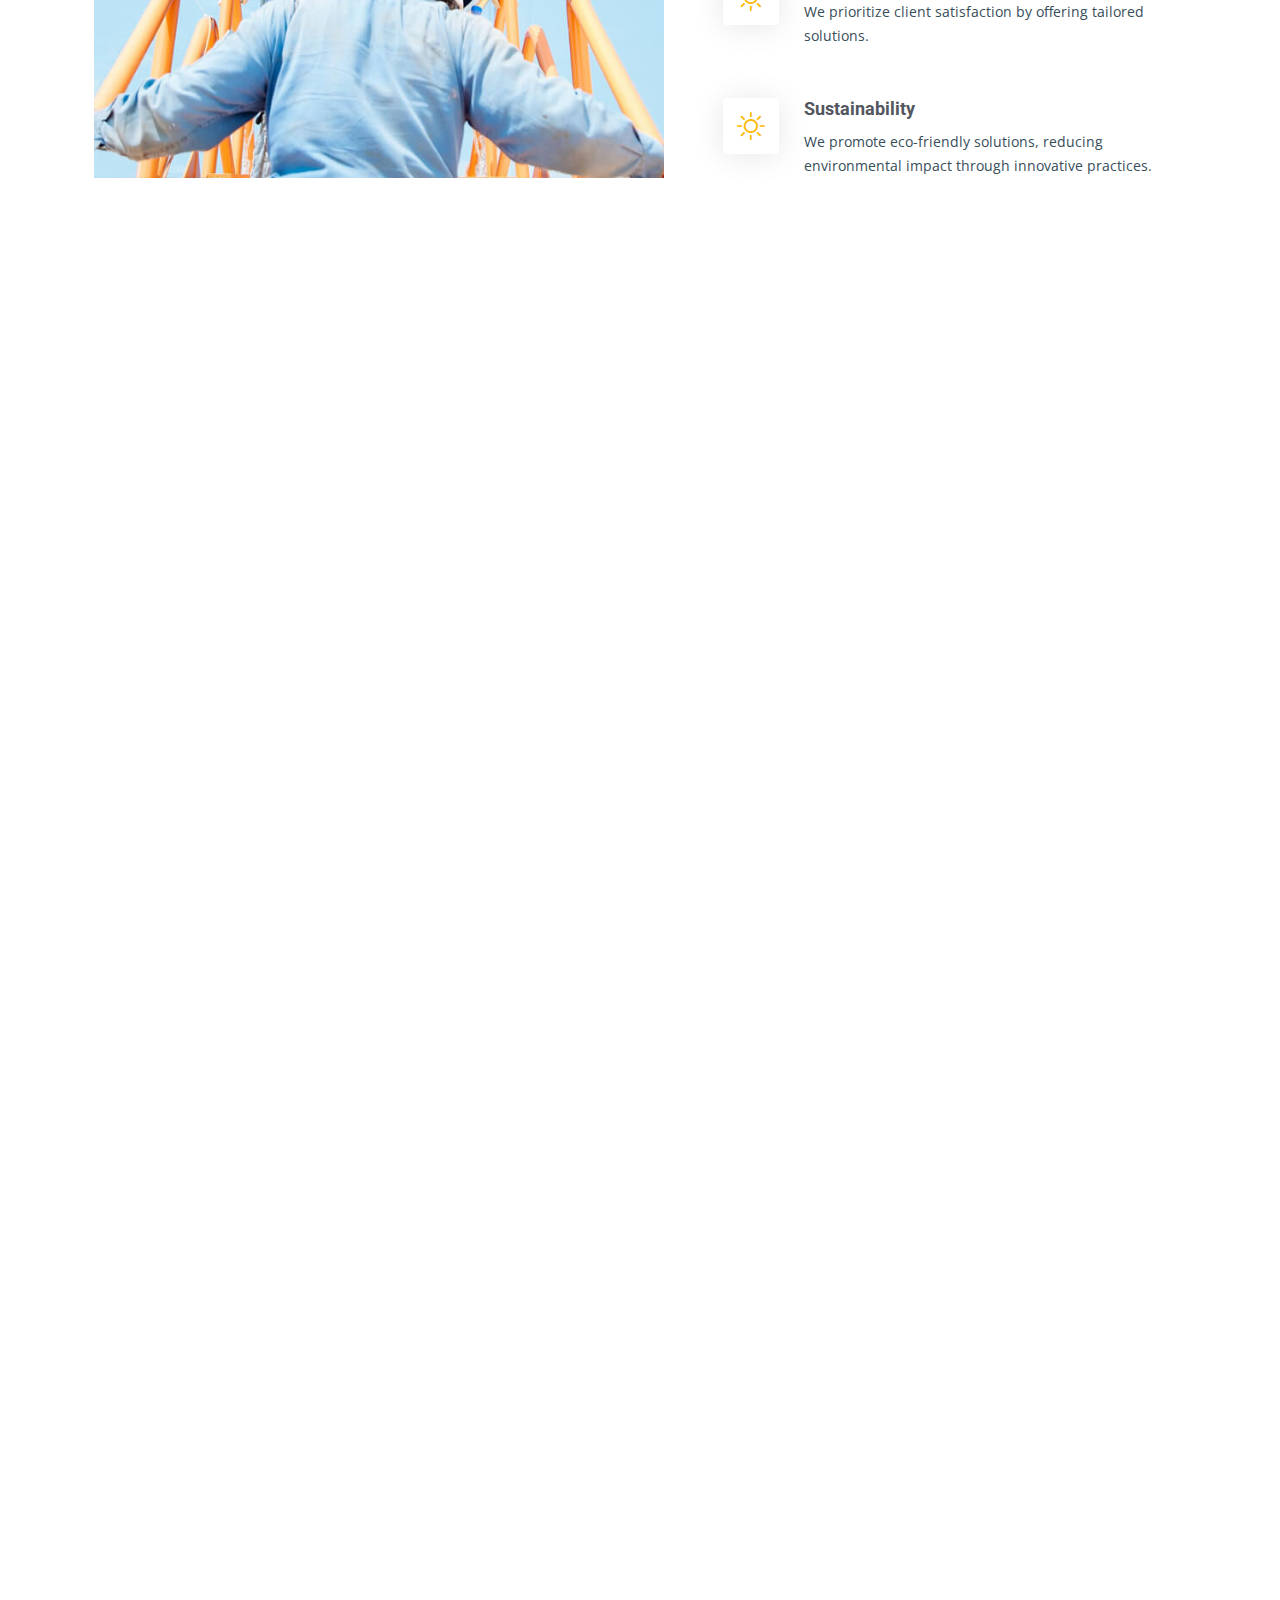
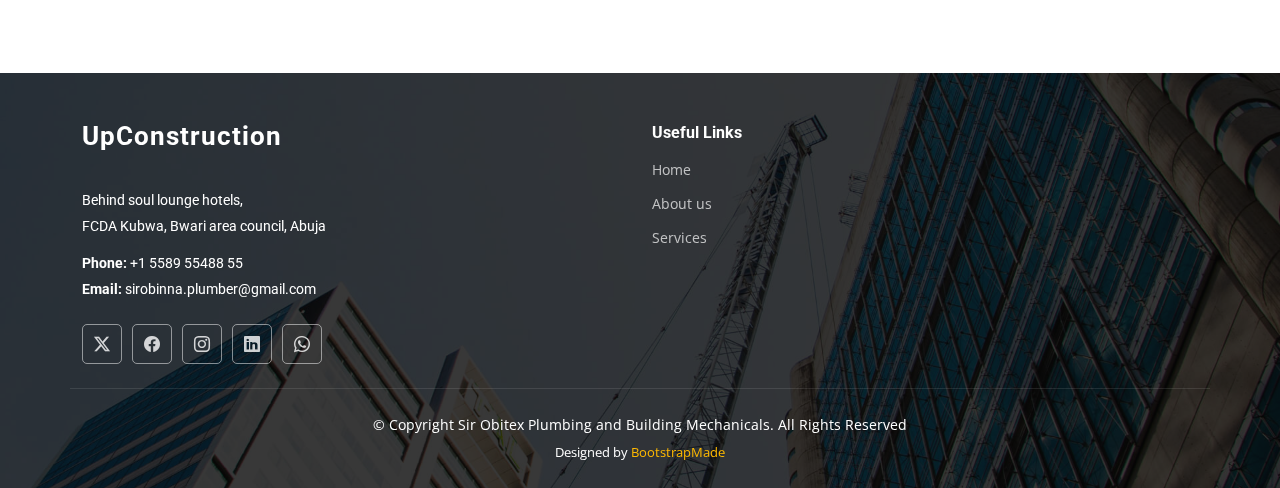
==== commit 96b0d229: "test" ====
--- a/index.html
+++ b/index.html
@@ -391,9 +391,9 @@
           <ul class="portfolio-filters isotope-filters" data-aos="fade-up" data-aos-delay="100">
             <li data-filter="*" class="filter-active">All</li>
             <li data-filter=".filter-remodeling">Plumbing</li>
-            <li data-filter=".filter-construction">painting</li>
-            <li data-filter=".filter-repairs">Bio gas installation</li>
-            <li data-filter=".filter-design">Design</li>
+            <li data-filter=".filter-construction">Painting</li>
+            <li data-filter=".filter-repairs">Bio-Gas-Installation</li>
+            <li data-filter=".filter-design">Tiling Services</li>
           </ul><!-- End Portfolio Filters -->
 
           <div class="row gy-4 isotope-container" data-aos="fade-up" data-aos-delay="200">
@@ -557,78 +557,45 @@
 
     <div class="container footer-top">
       <div class="row gy-4">
-        <div class="col-lg-4 col-md-6 footer-about">
+        <div class="col-lg-6 col-md-6 footer-about">
           <a href="index.html" class="logo d-flex align-items-center">
             <span class="sitename">UpConstruction</span>
           </a>
           <div class="footer-contact pt-3">
-            <p>A108 Adam Street</p>
-            <p>New York, NY 535022</p>
+            <p>Behind soul lounge hotels,  
+            </p>
+            <p>FCDA Kubwa, Bwari area council,  Abuja</p>
             <p class="mt-3"><strong>Phone:</strong> <span>+1 5589 55488 55</span></p>
-            <p><strong>Email:</strong> <span>info@example.com</span></p>
+            <p><strong>Email:</strong> <span>sirobinna.plumber@gmail.com</span></p>
           </div>
           <div class="social-links d-flex mt-4">
-            <a href=""><i class="bi bi-twitter-x"></i></a>
-            <a href=""><i class="bi bi-facebook"></i></a>
-            <a href=""><i class="bi bi-instagram"></i></a>
-            <a href=""><i class="bi bi-linkedin"></i></a>
+            <a href="https://twitter.com/messages/compose?recipient_id=YOUR_USER_ID" target="_blank"><i class="bi bi-twitter-x"></i></a>
+            <a href="https://m.me/YOUR_USERNAME" target="_blank"><i class="bi bi-facebook"></i></a>
+            <a href="https://www.instagram.com/YOUR_USERNAME/" target="_blank"><i class="bi bi-instagram"></i></a>
+            <a href="https://www.linkedin.com/in/YOUR_USERNAME/" target="_blank"><i class="bi bi-linkedin"></i></a>
+            <a href="https://wa.me/YOUR_PHONE_NUMBER" target="_blank"><i class="bi bi-whatsapp"></i></a>
+
           </div>
         </div>
 
-        <div class="col-lg-2 col-md-3 footer-links">
+        <div class="col-lg-6 col-md-6 footer-links">
           <h4>Useful Links</h4>
           <ul>
             <li><a href="#">Home</a></li>
             <li><a href="#">About us</a></li>
             <li><a href="#">Services</a></li>
-            <li><a href="#">Terms of service</a></li>
-            <li><a href="#">Privacy policy</a></li>
           </ul>
         </div>
 
-        <div class="col-lg-2 col-md-3 footer-links">
-          <h4>Our Services</h4>
-          <ul>
-            <li><a href="#">Web Design</a></li>
-            <li><a href="#">Web Development</a></li>
-            <li><a href="#">Product Management</a></li>
-            <li><a href="#">Marketing</a></li>
-            <li><a href="#">Graphic Design</a></li>
-          </ul>
-        </div>
-
-        <div class="col-lg-2 col-md-3 footer-links">
-          <h4>Hic solutasetp</h4>
-          <ul>
-            <li><a href="#">Molestiae accusamus iure</a></li>
-            <li><a href="#">Excepturi dignissimos</a></li>
-            <li><a href="#">Suscipit distinctio</a></li>
-            <li><a href="#">Dilecta</a></li>
-            <li><a href="#">Sit quas consectetur</a></li>
-          </ul>
-        </div>
-
-        <div class="col-lg-2 col-md-3 footer-links">
-          <h4>Nobis illum</h4>
-          <ul>
-            <li><a href="#">Ipsam</a></li>
-            <li><a href="#">Laudantium dolorum</a></li>
-            <li><a href="#">Dinera</a></li>
-            <li><a href="#">Trodelas</a></li>
-            <li><a href="#">Flexo</a></li>
-          </ul>
-        </div>
+       
 
       </div>
     </div>
 
     <div class="container copyright text-center mt-4">
-      <p>© <span>Copyright</span> <strong class="px-1 sitename">UpConstruction</strong> <span>All Rights Reserved</span></p>
+      <p>© Copyright Sir Obitex Plumbing and Building Mechanicals. All Rights Reserved</p>
       <div class="credits">
-        <!-- All the links in the footer should remain intact. -->
-        <!-- You can delete the links only if you've purchased the pro version. -->
-        <!-- Licensing information: https://bootstrapmade.com/license/ -->
-        <!-- Purchase the pro version with working PHP/AJAX contact form: [buy-url] -->
+      
         Designed by <a href="https://bootstrapmade.com/">BootstrapMade</a>
       </div>
     </div>
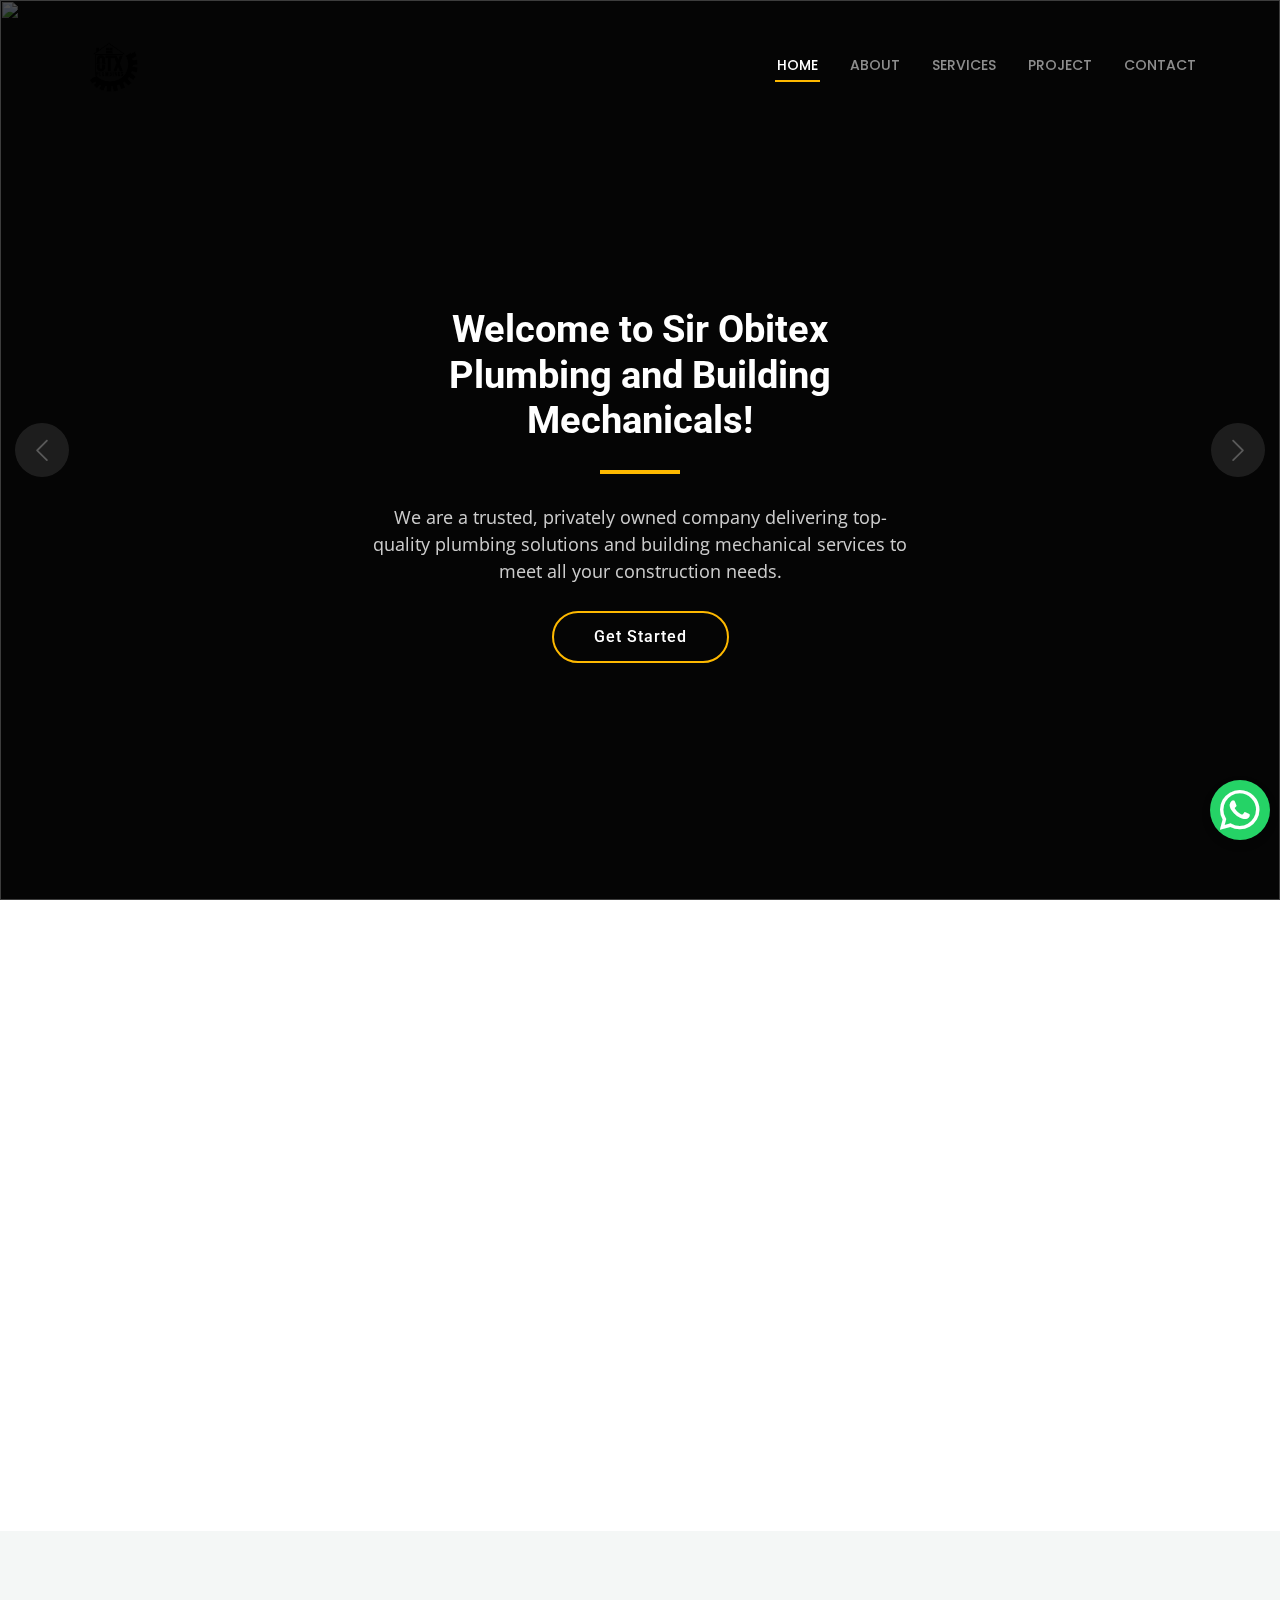
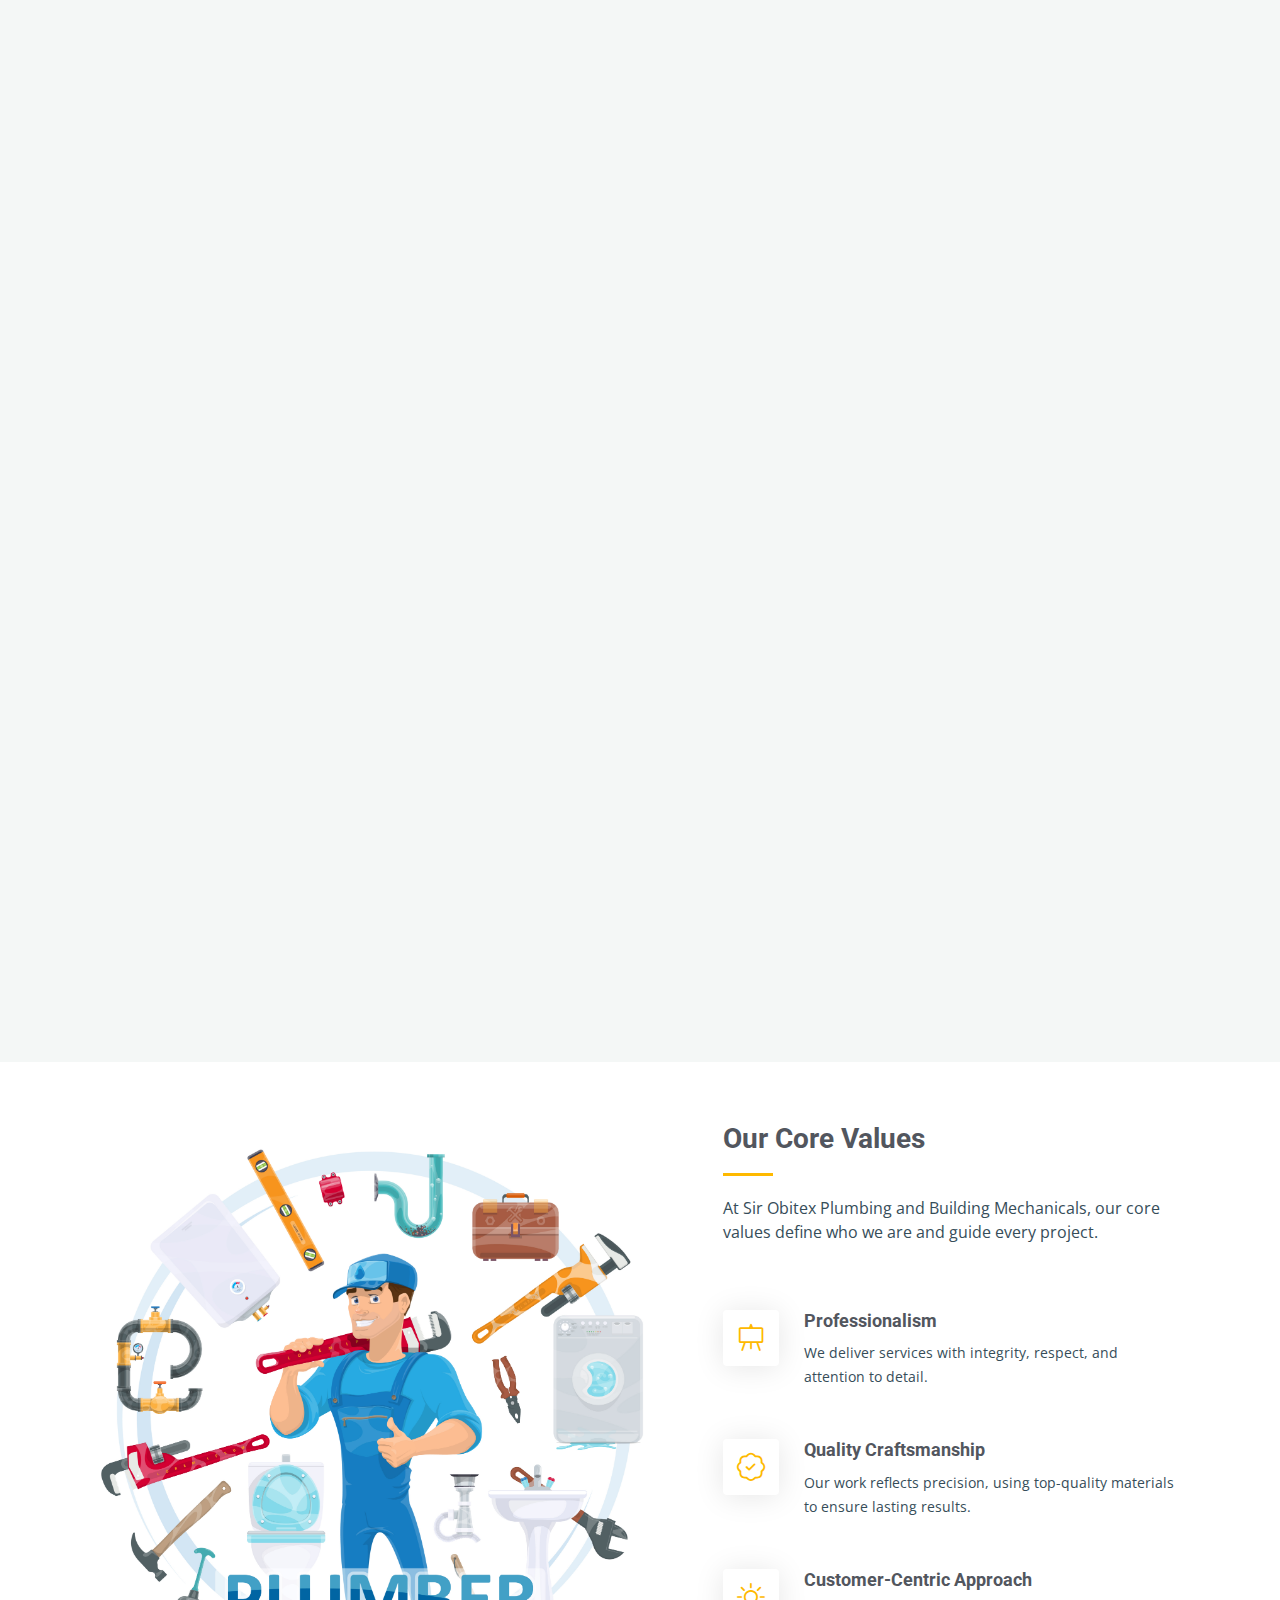
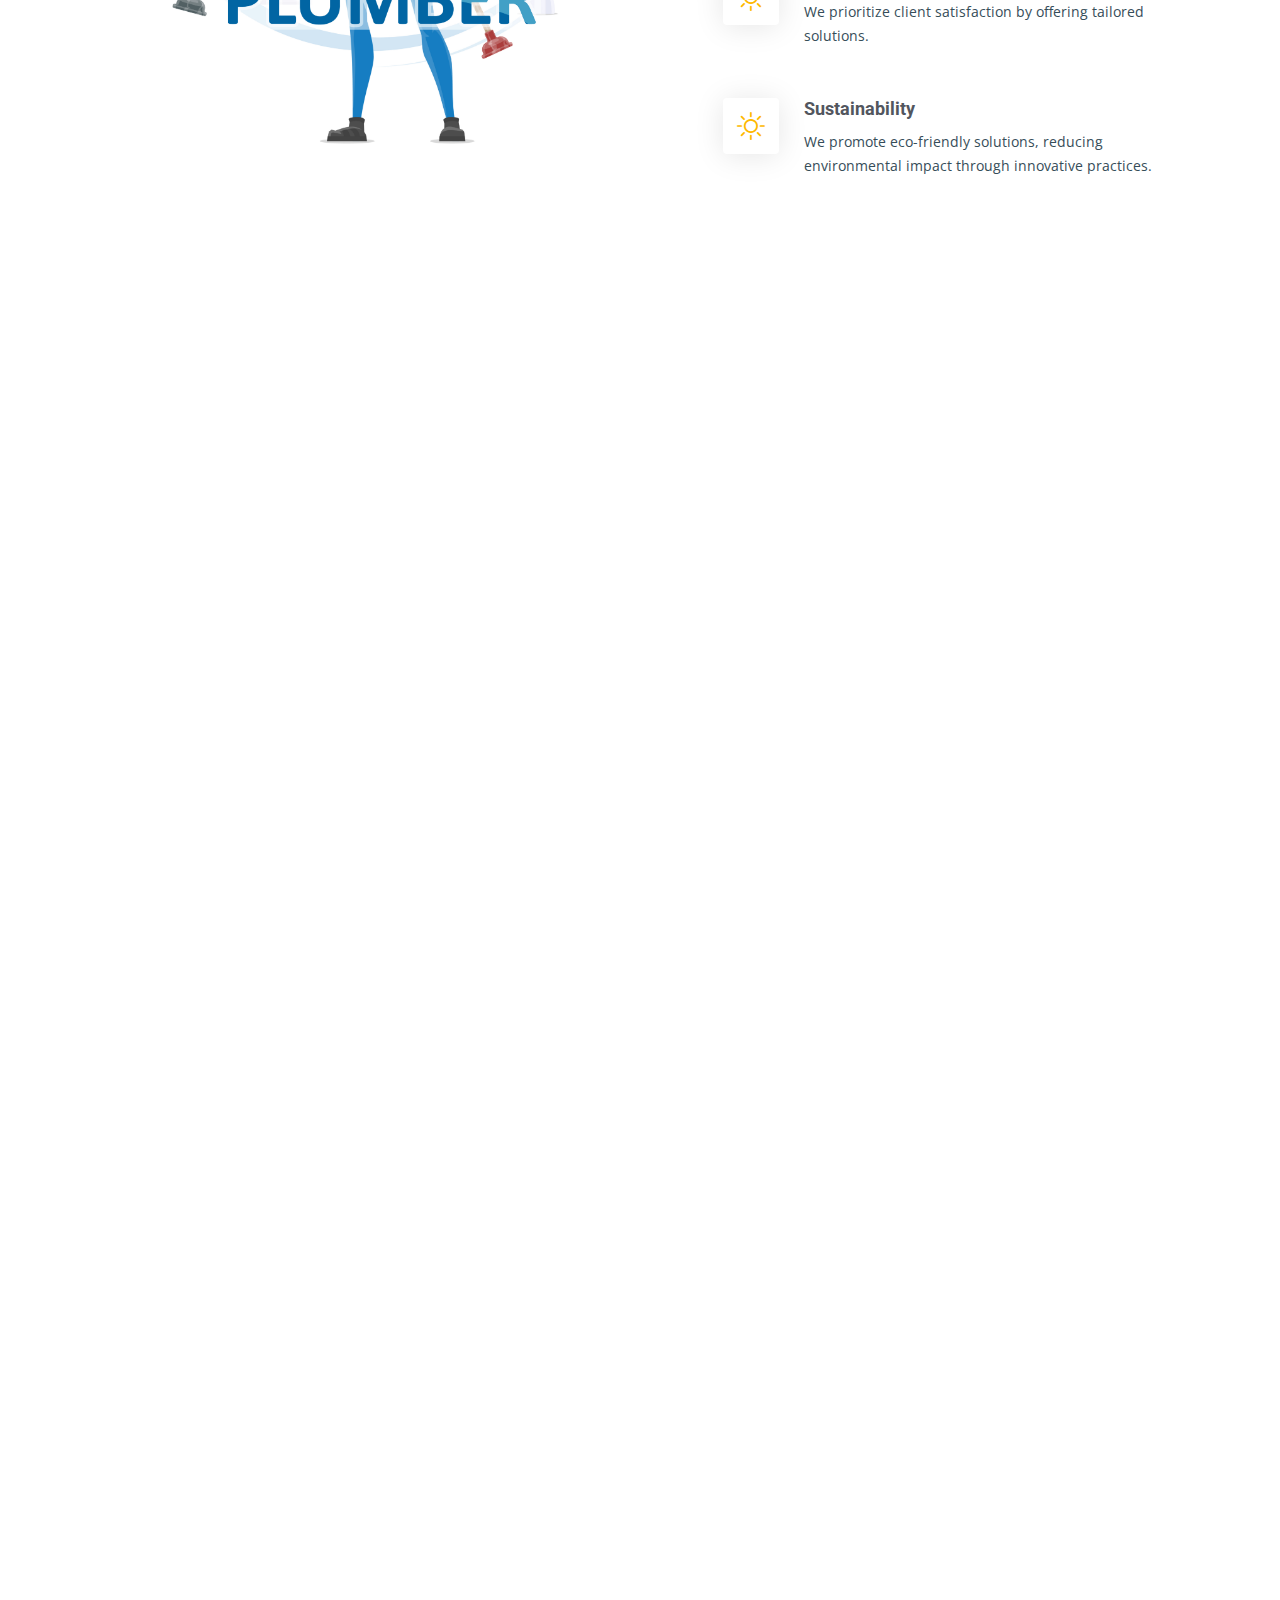
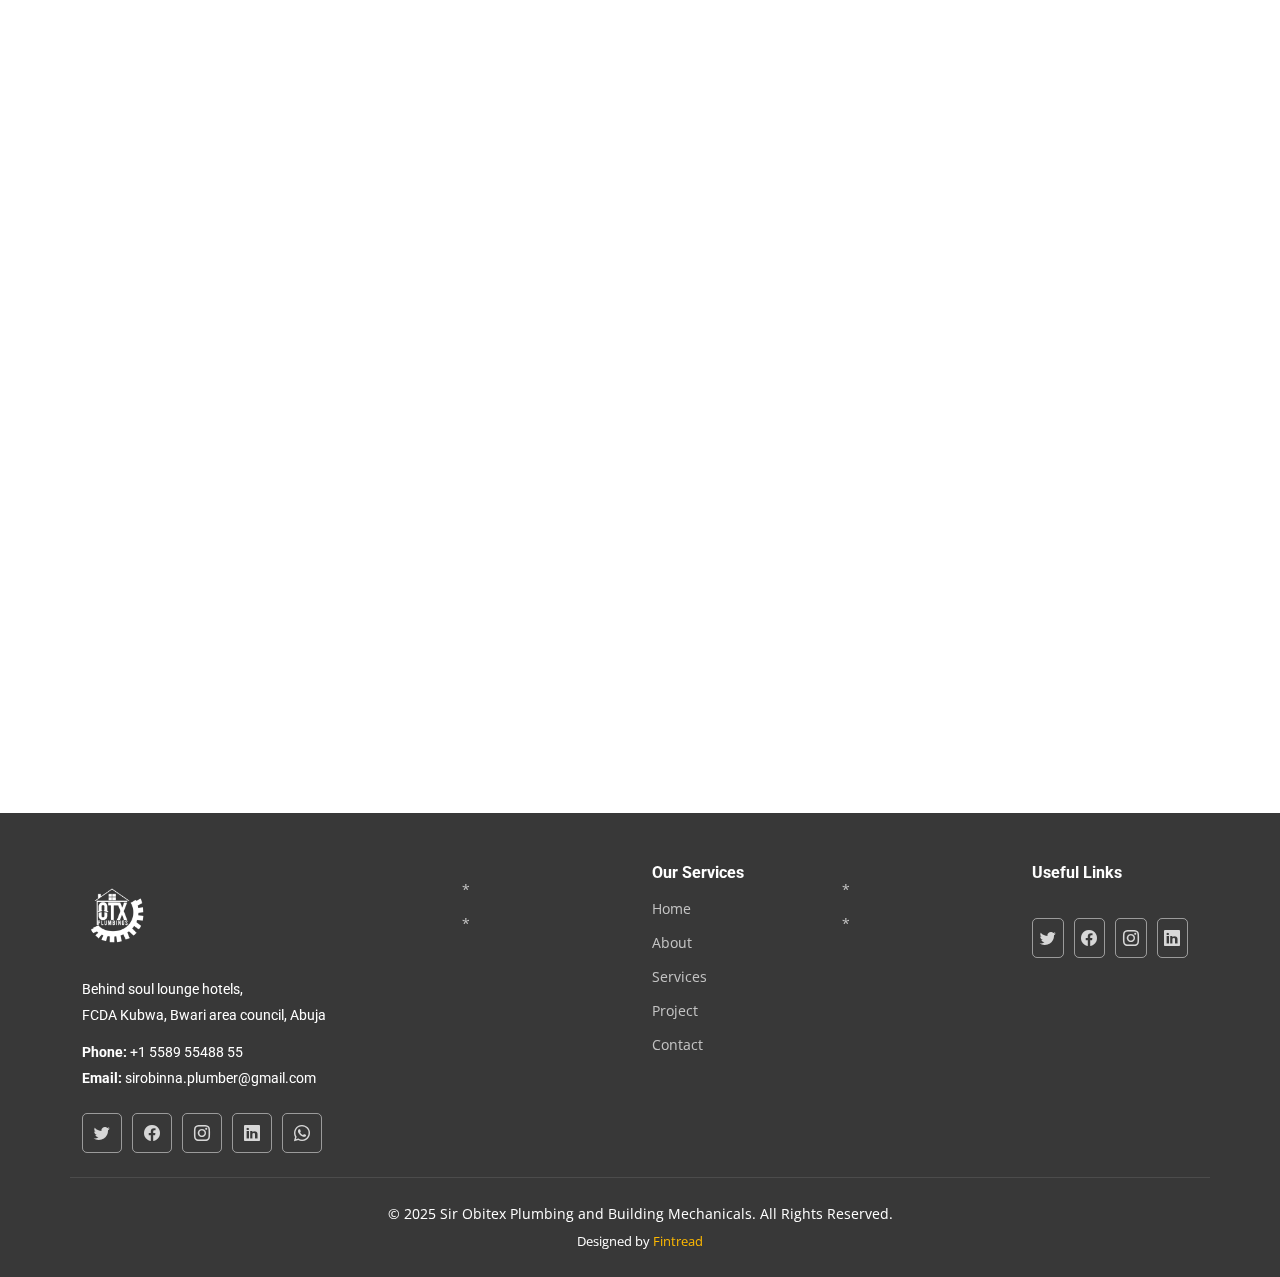
==== commit ffeaffa3: "test" ====
--- a/index.html
+++ b/index.html
@@ -1,626 +1,907 @@
 <!DOCTYPE html>
 <html lang="en">
-
-<head>
-  <meta charset="utf-8">
-  <meta content="width=device-width, initial-scale=1.0" name="viewport">
-  <title>Index - UpConstruction Bootstrap Template</title>
-  <meta name="description" content="">
-  <meta name="keywords" content="">
-
-  <!-- Favicons -->
-  <link href="assets/img/favicon.png" rel="icon">
-  <link href="assets/img/apple-touch-icon.png" rel="apple-touch-icon">
-
-  <!-- Fonts -->
-  <link href="https://fonts.googleapis.com" rel="preconnect">
-  <link href="https://fonts.gstatic.com" rel="preconnect" crossorigin>
-  <link href="https://fonts.googleapis.com/css2?family=Roboto:ital,wght@0,100;0,300;0,400;0,500;0,700;0,900;1,100;1,300;1,400;1,500;1,700;1,900&family=Open+Sans:ital,wght@0,300;0,400;0,500;0,600;0,700;0,800;1,300;1,400;1,500;1,600;1,700;1,800&family=Poppins:ital,wght@0,100;0,200;0,300;0,400;0,500;0,600;0,700;0,800;0,900;1,100;1,200;1,300;1,400;1,500;1,600;1,700;1,800;1,900&display=swap" rel="stylesheet">
-
-  <!-- Vendor CSS Files -->
-  <link href="assets/vendor/bootstrap/css/bootstrap.min.css" rel="stylesheet">
-  <link href="assets/vendor/bootstrap-icons/bootstrap-icons.css" rel="stylesheet">
-  <link href="assets/vendor/aos/aos.css" rel="stylesheet">
-  <link href="assets/vendor/fontawesome-free/css/all.min.css" rel="stylesheet">
-  <link href="assets/vendor/glightbox/css/glightbox.min.css" rel="stylesheet">
-  <link href="assets/vendor/swiper/swiper-bundle.min.css" rel="stylesheet">
-
-  <!-- Main CSS File -->
-  <link href="assets/css/main.css" rel="stylesheet">
-
-  <!-- =======================================================
+  <head>
+    <meta charset="utf-8" />
+    <meta content="width=device-width, initial-scale=1.0" name="viewport" />
+    <title>Index - UpConstruction Bootstrap Template</title>
+    <meta name="description" content="" />
+    <meta name="keywords" content="" />
+
+    <!-- Favicons -->
+    <link href="assets/img/favicon.png" rel="icon" />
+    <link href="assets/img/apple-touch-icon.png" rel="apple-touch-icon" />
+
+    <!-- Fonts -->
+    <link href="https://fonts.googleapis.com" rel="preconnect" />
+    <link href="https://fonts.gstatic.com" rel="preconnect" crossorigin />
+    <link
+      href="https://fonts.googleapis.com/css2?family=Roboto:ital,wght@0,100;0,300;0,400;0,500;0,700;0,900;1,100;1,300;1,400;1,500;1,700;1,900&family=Open+Sans:ital,wght@0,300;0,400;0,500;0,600;0,700;0,800;1,300;1,400;1,500;1,600;1,700;1,800&family=Poppins:ital,wght@0,100;0,200;0,300;0,400;0,500;0,600;0,700;0,800;0,900;1,100;1,200;1,300;1,400;1,500;1,600;1,700;1,800;1,900&display=swap"
+      rel="stylesheet"
+    />
+
+    <!-- Vendor CSS Files -->
+    <link
+      href="assets/vendor/bootstrap/css/bootstrap.min.css"
+      rel="stylesheet"
+    />
+    <link
+      href="assets/vendor/bootstrap-icons/bootstrap-icons.css"
+      rel="stylesheet"
+    />
+    <link href="assets/vendor/aos/aos.css" rel="stylesheet" />
+    <link
+      href="assets/vendor/fontawesome-free/css/all.min.css"
+      rel="stylesheet"
+    />
+    <link
+      href="assets/vendor/glightbox/css/glightbox.min.css"
+      rel="stylesheet"
+    />
+    <link href="assets/vendor/swiper/swiper-bundle.min.css" rel="stylesheet" />
+
+    <!-- Main CSS File -->
+    <link href="assets/css/main.css" rel="stylesheet" />
+
+    <!-- =======================================================
   * Template Name: UpConstruction
   * Template URL: https://bootstrapmade.com/upconstruction-bootstrap-construction-website-template/
   * Updated: Aug 07 2024 with Bootstrap v5.3.3
   * Author: BootstrapMade.com
   * License: https://bootstrapmade.com/license/
   ======================================================== -->
-</head>
-
-<body class="index-page">
-
-  <header id="header" class="header d-flex align-items-center fixed-top">
-    <div class="container-fluid container-xl position-relative d-flex align-items-center justify-content-between">
-
-      <a href="index.html" class="logo d-flex align-items-center">
-        <!-- Uncomment the line below if you also wish to use an image logo -->
-        <!-- <img src="assets/img/logo.png" alt=""> -->
-        <h1 class="sitename">UpConstruction</h1> <span>.</span>
-      </a>
-
-      <nav id="navmenu" class="navmenu">
-        <ul>
-          <li><a href="index.html" class="active">Home</a></li>
-          <li><a href="about.html">About</a></li>
-          <li><a href="services.html">Services</a></li>
-          <li><a href="projects.html">Projects</a></li>
-        
-          <li><a href="contact.html">Contact</a></li>
-        </ul>
-        <i class="mobile-nav-toggle d-xl-none bi bi-list"></i>
-      </nav>
-
-    </div>
-  </header>
-
-  <main class="main">
-
-    <!-- Hero Section -->
-    <section id="hero" class="hero section dark-background">
-
-      <div class="info d-flex align-items-center">
+  </head>
+
+  <body class="index-page">
+    <header id="header" class="header d-flex align-items-center fixed-top">
+      <div
+        class="container-fluid container-xl position-relative d-flex align-items-center justify-content-between"
+      >
+        <a href="index.html" class="logo d-flex align-items-center">
+          <!-- Uncomment the line below if you also wish to use an image logo -->
+          <img src="assets/img/logo-no-b.png" alt="" />
+        </a>
+
+        <nav id="navmenu" class="navmenu">
+          <ul>
+            <li><a href="index.html" class="active">Home</a></li>
+            <li><a href="about.html">About</a></li>
+            <li><a href="services.html">Services</a></li>
+            <li><a href="Project.html">Project</a></li>
+            <li><a href="contact.html">Contact</a></li>
+          </ul>
+          <i class="mobile-nav-toggle d-xl-none bi bi-list"></i>
+        </nav>
+      </div>
+    </header>
+
+    <main class="main">
+      <!-- Hero Section -->
+      <section id="hero" class="hero section dark-background">
+        <div class="info d-flex align-items-center">
+          <div class="container">
+            <div
+              class="row justify-content-center"
+              data-aos="fade-up"
+              data-aos-delay="100"
+            >
+              <div class="col-lg-6 text-center">
+                <h2>
+                  Welcome to Sir Obitex Plumbing and Building Mechanicals!
+                </h2>
+                <p>
+                  We are a trusted, privately owned company delivering
+                  top-quality plumbing solutions and building mechanical
+                  services to meet all your construction needs.
+                </p>
+                <a href="#get-started" class="btn-get-started">Get Started</a>
+              </div>
+            </div>
+          </div>
+        </div>
+
+        <div
+          id="hero-carousel"
+          class="carousel slide"
+          data-bs-ride="carousel"
+          data-bs-interval="5000"
+        >
+          <div class="carousel-item">
+            <img src="assets/img/upview7.jpg" alt="" />
+          </div>
+
+          <div class="carousel-item">
+            <img src="assets/img/upview8.jpg" alt="" />
+          </div>
+
+          <div class="carousel-item active">
+            <img src="assets/img/upview3.jpg" alt="" />
+          </div>
+
+          <div class="carousel-item">
+            <img src="assets/img/upview4.jpg" alt="" />
+          </div>
+
+          <div class="carousel-item">
+            <img src="assets/img/upview5.jpg" alt="" />
+          </div>
+
+          <a
+            class="carousel-control-prev"
+            href="#hero-carousel"
+            role="button"
+            data-bs-slide="prev"
+          >
+            <span
+              class="carousel-control-prev-icon bi bi-chevron-left"
+              aria-hidden="true"
+            ></span>
+          </a>
+
+          <a
+            class="carousel-control-next"
+            href="#hero-carousel"
+            role="button"
+            data-bs-slide="next"
+          >
+            <span
+              class="carousel-control-next-icon bi bi-chevron-right"
+              aria-hidden="true"
+            ></span>
+          </a>
+        </div>
+      </section>
+      <!-- /Hero Section -->
+
+      <!-- Get Started Section -->
+      <section id="get-started" class="get-started section">
         <div class="container">
-          <div class="row justify-content-center" data-aos="fade-up" data-aos-delay="100">
-            <div class="col-lg-6 text-center">
-              <h2>
-                Welcome to Sir Obitex Plumbing and Building Mechanicals!
-              </h2>
+          <div class="row justify-content-between gy-4">
+            <div
+              class="col-lg-6 d-flex align-items-center"
+              data-aos="zoom-out"
+              data-aos-delay="100"
+            >
+              <div class="content">
+                <h3>
+                  Your Trusted Partner for Plumbing and Mechanical Solutions.
+                </h3>
+                <p>
+                  At Sir Obitex Plumbing and Building Mechanicals, we value your
+                  time and strive to deliver tailored solutions for your
+                  specific needs.
+                </p>
+                <p>
+                  Fill out the form below, and our team will provide you with a
+                  detailed quote promptly. Whether it’s plumbing, building
+                  mechanical systems, or material supply, we’re here to serve
+                  you with professionalism and expertise.
+                </p>
+              </div>
+            </div>
+
+            <div class="col-lg-5" data-aos="zoom-out" data-aos-delay="200">
+              <form
+                action="forms/quote.php"
+                method="post"
+                class="php-email-form"
+              >
+                <h3>Get a quote</h3>
+                <p>Get Your Custom Quote Today!</p>
+                <div class="row gy-3">
+                  <div class="col-12">
+                    <input
+                      type="text"
+                      name="name"
+                      class="form-control"
+                      placeholder="Name"
+                      required=""
+                    />
+                  </div>
+
+                  <div class="col-12">
+                    <input
+                      type="email"
+                      class="form-control"
+                      name="email"
+                      placeholder="Email"
+                      required=""
+                    />
+                  </div>
+
+                  <div class="col-12">
+                    <input
+                      type="text"
+                      class="form-control"
+                      name="phone"
+                      placeholder="Phone"
+                      required=""
+                    />
+                  </div>
+
+                  <div class="col-12">
+                    <textarea
+                      class="form-control"
+                      name="message"
+                      rows="6"
+                      placeholder="Message"
+                      required=""
+                    ></textarea>
+                  </div>
+
+                  <div class="col-12 text-center">
+                    <div class="loading">Loading</div>
+                    <div class="error-message"></div>
+                    <div class="sent-message">
+                      Your quote request has been sent successfully. Thank you!
+                    </div>
+
+                    <button type="submit">Get a quote</button>
+                  </div>
+                </div>
+              </form>
+            </div>
+            <!-- End Quote Form -->
+          </div>
+        </div>
+      </section>
+      <!-- /Get Started Section -->
+
+      <!-- Services Section -->
+      <section id="services" class="services section light-background">
+        <!-- Section Title -->
+        <div class="container section-title" data-aos="fade-up">
+          <h2>Services</h2>
+          <p>
+            Discover a wide range of services designed to meet all your plumbing
+            and construction needs
+          </p>
+        </div>
+        <!-- End Section Title -->
+
+        <div class="container">
+          <div class="row gy-4">
+            <div
+              class="col-lg-4 col-md-6"
+              data-aos="fade-up"
+              data-aos-delay="100"
+            >
+              <div class="service-item position-relative">
+                <div class="icon">
+                  <i class="fa-solid fa-faucet-drip"></i>
+                </div>
+                <h3>Plumbing Solutions</h3>
+                <p>
+                  We specialize in providing comprehensive plumbing services,
+                  including the installation and maintenance of piping systems,
+                  fixing leaks, unclogging drains, and resolving blockages. Our
+                  team ensures efficient water management systems for
+                  residential and commercial properties.
+                </p>
+              </div>
+            </div>
+            <!-- End Service Item -->
+
+            <div
+              class="col-lg-4 col-md-6"
+              data-aos="fade-up"
+              data-aos-delay="300"
+            >
+              <div class="service-item position-relative">
+                <div class="icon">
+                  <i class="fa-solid fa-hand-holding-water"></i>
+                </div>
+                <h3>Blockage Resolution</h3>
+                <p>
+                  We provide professional blockage removal services, ensuring
+                  uninterrupted flow in your plumbing system. Whether it's a
+                  minor clog or a major obstruction, we’ve got you covered.
+                </p>
+              </div>
+            </div>
+            <!-- End Service Item -->
+
+            <div
+              class="col-lg-4 col-md-6"
+              data-aos="fade-up"
+              data-aos-delay="400"
+            >
+              <div class="service-item position-relative">
+                <div class="icon">
+                  <i class="fa-solid fa-border-all"></i>
+                </div>
+                <h3>Aluminum Partitioning</h3>
+                <p>
+                  Transform your spaces with our aluminum partitioning
+                  solutions. Ideal for creating modern, functional, and
+                  aesthetically pleasing interiors in offices, homes, and
+                  commercial buildings.
+                </p>
+              </div>
+            </div>
+            <!-- End Service Item -->
+
+            <div
+              class="col-lg-4 col-md-6"
+              data-aos="fade-up"
+              data-aos-delay="500"
+            >
+              <div class="service-item position-relative">
+                <div class="icon">
+                  <i class="fa-solid fa-paint-roller"></i>
+                </div>
+                <h3>Painting Services</h3>
+                <p>
+                  We provide high-quality painting services to rejuvenate your
+                  interiors and exteriors. Our professional painters ensure
+                  flawless finishes and long-lasting color that transforms your
+                  spaces.
+                </p>
+              </div>
+            </div>
+            <!-- End Service Item -->
+
+            <div
+              class="col-lg-4 col-md-6"
+              data-aos="fade-up"
+              data-aos-delay="600"
+            >
+              <div class="service-item position-relative">
+                <div class="icon">
+                  <i class="fa-solid fa-border-none"></i>
+                </div>
+                <h3>Tiling Services</h3>
+                <p>
+                  Whether it’s flooring, walls, or decorative accents, we offer
+                  expert tiling services using top-quality materials. We focus
+                  on precision and durability to enhance the beauty of your
+                  spaces.
+                </p>
+              </div>
+            </div>
+            <!-- End Service Item -->
+
+            <div
+              class="col-lg-4 col-md-6"
+              data-aos="fade-up"
+              data-aos-delay="600"
+            >
+              <div class="service-item position-relative">
+                <div class="icon">
+                  <i class="fa-solid fa-leaf"></i>
+                </div>
+                <h3>Biogas Installation Services</h3>
+                <p>
+                  We provide professional biogas installation services,
+                  designing and setting up efficient systems that convert
+                  organic waste into sustainable energy. Our solutions are ideal
+                  for residential, commercial, and agricultural settings,
+                  helping clients reduce energy costs and promote eco-friendly
+                  practices.
+                </p>
+              </div>
+            </div>
+            <!-- End Service Item -->
+          </div>
+        </div>
+      </section>
+      <!-- /Services Section -->
+
+      <!-- Alt Services Section -->
+      <section id="alt-services" class="alt-services section">
+        <div class="container">
+          <div class="row justify-content-around gy-4">
+            <div class="features-image col-lg-6">
+              <img src="assets/img/core2.jpg" alt="" />
+            </div>
+
+            <div class="col-lg-5 d-flex flex-column justify-content-center">
+              <h3>Our Core Values</h3>
               <p>
-                
-                We are a distinguished, privately owned company specializing 
-                in comprehensive plumbing solutions and building mechanical services.
-                 Our commitment to excellence ensures top-quality results for all your 
-                 plumbing and construction needs.              
-              
+                At Sir Obitex Plumbing and Building Mechanicals, our core values
+                define who we are and guide every project.
               </p>
-              <a href="#get-started" class="btn-get-started">Get Started</a>
+
+              <div class="icon-box d-flex position-relative">
+                <i class="bi bi-easel flex-shrink-0"></i>
+                <div>
+                  <h4>Professionalism</h4>
+                  <p>
+                    We deliver services with integrity, respect, and attention
+                    to detail.
+                  </p>
+                </div>
+              </div>
+              <!-- End Icon Box -->
+
+              <div class="icon-box d-flex position-relative">
+                <i class="bi bi-patch-check flex-shrink-0"></i>
+                <div>
+                  <h4>Quality Craftsmanship</h4>
+                  <p>
+                    Our work reflects precision, using top-quality materials to
+                    ensure lasting results.
+                  </p>
+                </div>
+              </div>
+              <!-- End Icon Box -->
+
+              <div class="icon-box d-flex position-relative">
+                <i class="bi bi-brightness-high flex-shrink-0"></i>
+                <div>
+                  <h4>Customer-Centric Approach</h4>
+                  <p>
+                    We prioritize client satisfaction by offering tailored
+                    solutions.
+                  </p>
+                </div>
+              </div>
+              <!-- End Icon Box -->
+
+              <div class="icon-box d-flex position-relative">
+                <i class="bi bi-brightness-high flex-shrink-0"></i>
+                <div>
+                  <h4>Sustainability</h4>
+                  <p>
+                    We promote eco-friendly solutions, reducing environmental
+                    impact through innovative practices.
+                  </p>
+                </div>
+              </div>
+              <!-- End Icon Box -->
+            </div>
+          </div>
+        </div>
+      </section>
+      <!-- /Alt Services Section -->
+
+      <!-- Projects Section -->
+      <section id="projects" class="projects section">
+        <!-- Section Title -->
+        <div class="container section-title" data-aos="fade-up">
+          <h2>Projects</h2>
+          <p>
+            Discover our completed projects, showcasing the expertise and
+            quality craftsmanship of Sir Obitex Plumbing and Building
+            Mechanicals.
+          </p>
+        </div>
+        <!-- End Section Title -->
+
+        <div class="container">
+          <div
+            class="isotope-layout"
+            data-default-filter="*"
+            data-layout="masonry"
+            data-sort="original-order"
+          >
+            <ul
+              class="portfolio-filters isotope-filters"
+              data-aos="fade-up"
+              data-aos-delay="100"
+            >
+              <li data-filter="*" class="filter-active">Projects</li>
+            </ul>
+            <!-- End Portfolio Filters -->
+
+            <div
+              class="row gy-4 isotope-container"
+              data-aos="fade-up"
+              data-aos-delay="200"
+            >
+              <div
+                class="col-lg-4 col-md-6 portfolio-item isotope-item filter-remodeling"
+              >
+                <div class="portfolio-content h-100">
+                  <img
+                    src="assets/img/plumber/img2.jpg"
+                    class="img-fluid"
+                    alt=""
+                  />
+                  <div class="portfolio-info">
+                    <h4>Water filter</h4>
+                    <p>Installation of mini water filter</p>
+                    <a
+                      href="assets/img/plumber/img2.jpg"
+                      title="App 2"
+                      data-gallery="portfolio-gallery-app"
+                      class="glightbox preview-link"
+                      ><i class="bi bi-zoom-in"></i
+                    ></a>
+                  </div>
+                </div>
+              </div>
+              <!-- End Portfolio Item -->
+
+              <div
+                class="col-lg-4 col-md-6 portfolio-item isotope-item filter-remodeling"
+              >
+                <div class="portfolio-content h-100">
+                  <img
+                    src="assets/img/plumber/img3.jpg"
+                    class="img-fluid"
+                    alt=""
+                  />
+                  <div class="portfolio-info">
+                    <h4>conduit W/C tank</h4>
+                    <p>Installation of conduit W/C tank</p>
+                    <a
+                      href="assets/img/plumber/img3.jpg"
+                      title="App 3"
+                      data-gallery="portfolio-gallery-app"
+                      class="glightbox preview-link"
+                      ><i class="bi bi-zoom-in"></i
+                    ></a>
+                  </div>
+                </div>
+              </div>
+              <!-- End Portfolio Item -->
+
+              <div
+                class="col-lg-4 col-md-6 portfolio-item isotope-item filter-remodeling"
+              >
+                <div class="portfolio-content h-100">
+                  <img
+                    src="assets/img/plumber/img4.jpg"
+                    class="img-fluid"
+                    alt=""
+                  />
+                  <div class="portfolio-info">
+                    <h4>supply piping system</h4>
+                    <p>
+                      Installation of waste water and water supply piping system
+                    </p>
+                    <a
+                      href="assets/img/plumber/img4.jpg"
+                      title="App 3"
+                      data-gallery="portfolio-gallery-app"
+                      class="glightbox preview-link"
+                      ><i class="bi bi-zoom-in"></i
+                    ></a>
+                  </div>
+                </div>
+              </div>
+              <!-- End Portfolio Item -->
+
+              <div
+                class="col-lg-4 col-md-6 portfolio-item isotope-item filter-remodeling"
+              >
+                <div class="portfolio-content h-100">
+                  <img
+                    src="assets/img/plumber/img9.jpg"
+                    class="img-fluid"
+                    alt=""
+                  />
+                  <div class="portfolio-info">
+                    <h4>hair wash and water heater</h4>
+                    <p>Installation of luxurious hair wash and water heater</p>
+                    <a
+                      href="assets/img/plumber/img9.jpg"
+                      title="App 3"
+                      data-gallery="portfolio-gallery-app"
+                      class="glightbox preview-link"
+                      ><i class="bi bi-zoom-in"></i
+                    ></a>
+                  </div>
+                </div>
+              </div>
+              <!-- End Portfolio Item -->
+
+              <div
+                class="col-lg-4 col-md-6 portfolio-item isotope-item filter-remodeling"
+              >
+                <div class="portfolio-content h-100">
+                  <img
+                    src="assets/img/plumber/img11.jpg"
+                    class="img-fluid"
+                    alt=""
+                  />
+                  <div class="portfolio-info">
+                    <h4>conduit w/c seat</h4>
+                    <p>Installation of conduit w/c seat</p>
+                    <a
+                      href="assets/img/plumber/img11.jpg"
+                      title="App 3"
+                      data-gallery="portfolio-gallery-app"
+                      class="glightbox preview-link"
+                      ><i class="bi bi-zoom-in"></i
+                    ></a>
+                  </div>
+                </div>
+              </div>
+              <!-- End Portfolio Item -->
+
+              <div
+                class="col-lg-4 col-md-6 portfolio-item isotope-item filter-remodeling"
+              >
+                <div class="portfolio-content h-100">
+                  <img
+                    src="assets/img/plumber/img12.jpg"
+                    class="img-fluid"
+                    alt=""
+                  />
+                  <div class="portfolio-info">
+                    <h4>water heater</h4>
+                    <p>Installation of solar water heater</p>
+                    <a
+                      href="assets/img/plumber/img12.jpg"
+                      title="App 3"
+                      data-gallery="portfolio-gallery-app"
+                      class="glightbox preview-link"
+                      ><i class="bi bi-zoom-in"></i
+                    ></a>
+                  </div>
+                </div>
+              </div>
+              <!-- End Portfolio Item -->
+
+              <div
+                class="col-lg-4 col-md-6 portfolio-item isotope-item filter-remodeling"
+              >
+                <div class="portfolio-content h-100">
+                  <img
+                    src="assets/img/plumber/img5.jpg"
+                    class="img-fluid"
+                    alt=""
+                  />
+                  <div class="portfolio-info">
+                    <h4>water heater</h4>
+                    <p>Installation of kangen water machine</p>
+                    <a
+                      href="assets/img/plumber/img5.jpg"
+                      title="App 3"
+                      data-gallery="portfolio-gallery-app"
+                      class="glightbox preview-link"
+                      ><i class="bi bi-zoom-in"></i
+                    ></a>
+                  </div>
+                </div>
+              </div>
+              <!-- End Portfolio Item -->
+
+              <div
+                class="col-lg-4 col-md-6 portfolio-item isotope-item filter-remodeling"
+              >
+                <div class="portfolio-content h-100">
+                  <img
+                    src="assets/img/plumber/img13.jpg"
+                    class="img-fluid"
+                    alt=""
+                  />
+                  <div class="portfolio-info">
+                    <h4>w/c</h4>
+                    <p>Installation of luxurious w/c</p>
+                    <a
+                      href="assets/img/plumber/img13.jpg"
+                      title="App 3"
+                      data-gallery="portfolio-gallery-app"
+                      class="glightbox preview-link"
+                      ><i class="bi bi-zoom-in"></i
+                    ></a>
+                  </div>
+                </div>
+              </div>
+              <!-- End Portfolio Item -->
+
+              <div
+                class="col-lg-4 col-md-6 portfolio-item isotope-item filter-remodeling"
+              >
+                <div class="portfolio-content h-100">
+                  <img
+                    src="assets/img/plumber/img14.jpg"
+                    class="img-fluid"
+                    alt=""
+                  />
+                  <div class="portfolio-info">
+                    <h4>bathtub</h4>
+                    <p>Installation of bathtub</p>
+                    <a
+                      href="assets/img/plumber/img14.jpg"
+                      title="App 3"
+                      data-gallery="portfolio-gallery-app"
+                      class="glightbox preview-link"
+                      ><i class="bi bi-zoom-in"></i
+                    ></a>
+                  </div>
+                </div>
+              </div>
+              <!-- End Portfolio Item -->
+
+              <div
+                class="col-lg-4 col-md-6 portfolio-item isotope-item filter-remodeling"
+              >
+                <div class="portfolio-content h-100">
+                  <img
+                    src="assets/img/plumber/img1.jpg"
+                    class="img-fluid"
+                    alt=""
+                  />
+                  <div class="portfolio-info">
+                    <h4>piping and water supplies</h4>
+                    <p>Surrounding piping and water supplies</p>
+                    <a
+                      href="assets/img/plumber/img1.jpg"
+                      title="App 3"
+                      data-gallery="portfolio-gallery-app"
+                      class="glightbox preview-link"
+                      ><i class="bi bi-zoom-in"></i
+                    ></a>
+                  </div>
+                </div>
+              </div>
+              <!-- End Portfolio Item -->
+
+              <div
+                class="col-lg-4 col-md-6 portfolio-item isotope-item filter-remodeling"
+              >
+                <div class="portfolio-content h-100">
+                  <img
+                    src="assets/img/plumber/img15.jpg"
+                    class="img-fluid"
+                    alt=""
+                  />
+                  <div class="portfolio-info">
+                    <h4>conduit jet shower accessories</h4>
+                    <p>Installation of conduit jet shower accessories</p>
+                    <a
+                      href="assets/img/plumber/img15.jpg"
+                      title="App 3"
+                      data-gallery="portfolio-gallery-app"
+                      class="glightbox preview-link"
+                      ><i class="bi bi-zoom-in"></i
+                    ></a>
+                  </div>
+                </div>
+              </div>
+              <!-- End Portfolio Item -->
+            </div>
+            <!-- End Portfolio Container -->
+          </div>
+        </div>
+      </section>
+      <!-- /Projects Section -->
+    </main>
+
+    <footer id="footer" class="footer dark-background">
+      <div class="container footer-top">
+        <div class="row gy-4">
+          <div class="col-lg-4 col-md-6 footer-about">
+            <a href="index.html" class="logo d-flex align-items-center">
+              <img src="assets/img/logo-no-w.png" alt="" />
+            </a>
+            <div class="footer-contact pt-3">
+              <p>Behind soul lounge hotels,</p>
+              <p>FCDA Kubwa, Bwari area council, Abuja</p>
+              <p class="mt-3">
+                <strong>Phone:</strong> <span>+1 5589 55488 55</span>
+              </p>
+              <p>
+                <strong>Email:</strong> <span>sirobinna.plumber@gmail.com</span>
+              </p>
+            </div>
+            <div class="social-links d-flex mt-4">
+              <a href="https://twitter.com/your-twitter-handle" target="_blank"
+                ><i class="bi bi-twitter"></i
+              ></a>
+              <a
+                href="https://facebook.com/your-facebook-handle"
+                target="_blank"
+                ><i class="bi bi-facebook"></i
+              ></a>
+              <a
+                href="https://instagram.com/your-instagram-handle"
+                target="_blank"
+                ><i class="bi bi-instagram"></i
+              ></a>
+              <a
+                href="https://linkedin.com/in/your-linkedin-handle"
+                target="_blank"
+                ><i class="bi bi-linkedin"></i
+              ></a>
+              <a href="https://wa.me/2348061698626" target="_blank"
+                ><i class="bi bi-whatsapp"></i
+              ></a>
+            </div>
+          </div>
+
+          <div class="col-lg-2 col-md-3 footer-links">
+            <h4></h4>
+            <ul>
+              <li><a href="#">*</a></li>
+              <li><a href="#">*</a></li>
+            </ul>
+          </div>
+
+          <div class="col-lg-2 col-md-3 footer-links">
+            <h4>Our Services</h4>
+            <ul>
+              <li><a href="#">Home</a></li>
+              <li><a href="#">About</a></li>
+              <li><a href="#">Services</a></li>
+              <li><a href="#">Project</a></li>
+              <li><a href="#">Contact</a></li>
+            </ul>
+          </div>
+
+          <div class="col-lg-2 col-md-3 footer-links">
+            <h4></h4>
+            <ul>
+              <li><a href="#">*</a></li>
+              <li><a href="#">*</a></li>
+            </ul>
+          </div>
+
+          <div class="col-lg-2 col-md-3 footer-links">
+            <h4>Useful Links</h4>
+            <div class="social-links d-flex mt-4">
+              <a href="https://twitter.com/your-twitter-handle" target="_blank"
+                ><i class="bi bi-twitter"></i
+              ></a>
+              <a
+                href="https://facebook.com/your-facebook-handle"
+                target="_blank"
+                ><i class="bi bi-facebook"></i
+              ></a>
+              <a
+                href="https://instagram.com/your-instagram-handle"
+                target="_blank"
+                ><i class="bi bi-instagram"></i
+              ></a>
+              <a
+                href="https://linkedin.com/in/your-linkedin-handle"
+                target="_blank"
+                ><i class="bi bi-linkedin"></i
+              ></a>
             </div>
           </div>
         </div>
       </div>
 
-      <div id="hero-carousel" class="carousel slide" data-bs-ride="carousel" data-bs-interval="5000">
-
-        <div class="carousel-item">
-          <img src="assets/img/hero-carousel/hero-carousel-1.jpg" alt="">
+      <div class="container copyright text-center mt-4">
+        <p>
+          ©
+          <span
+            >2025 Sir Obitex Plumbing and Building Mechanicals. All Rights
+            Reserved.</span
+          >
+        </p>
+        <div class="credits">
+          <!-- All the links in the footer should remain intact. -->
+          <!-- You can delete the links only if you've purchased the pro version. -->
+          <!-- Licensing information: https://bootstrapmade.com/license/ -->
+          <!-- Purchase the pro version with working PHP/AJAX contact form: [buy-url] -->
+          Designed by <a href="#" onclick="contactOptions()">Fintread</a>
         </div>
-
-        <div class="carousel-item active">
-          <img src="assets/img/hero-carousel/hero-carousel-2.jpg" alt="">
-        </div>
-
-        <div class="carousel-item">
-          <img src="assets/img/hero-carousel/hero-carousel-3.jpg" alt="">
-        </div>
-
-        <div class="carousel-item">
-          <img src="assets/img/hero-carousel/hero-carousel-4.jpg" alt="">
-        </div>
-
-        <div class="carousel-item">
-          <img src="assets/img/hero-carousel/hero-carousel-5.jpg" alt="">
-        </div>
-
-        <a class="carousel-control-prev" href="#hero-carousel" role="button" data-bs-slide="prev">
-          <span class="carousel-control-prev-icon bi bi-chevron-left" aria-hidden="true"></span>
-        </a>
-
-        <a class="carousel-control-next" href="#hero-carousel" role="button" data-bs-slide="next">
-          <span class="carousel-control-next-icon bi bi-chevron-right" aria-hidden="true"></span>
-        </a>
-
       </div>
-
-    </section><!-- /Hero Section -->
-
-    <!-- Get Started Section -->
-    <section id="get-started" class="get-started section">
-
-      <div class="container">
-
-        <div class="row justify-content-between gy-4">
-
-          <div class="col-lg-6 d-flex align-items-center" data-aos="zoom-out" data-aos-delay="100">
-            <div class="content">
-              <h3>Your Trusted Partner for Plumbing and Mechanical Solutions.</h3>
-              <p>
-                
-                At Sir Obitex Plumbing and Building Mechanicals, 
-                we value your time and strive to deliver tailored 
-                solutions for your specific needs.           
-                </p>
-              <p>
-                
-                Fill out the form below,
-                and our team will provide you with a detailed quote promptly. 
-                Whether it’s plumbing, building mechanical systems, or material 
-                supply, we’re here to serve you with professionalism and expertise.                
-              </p>
-            </div>
-          </div>
-
-          <div class="col-lg-5" data-aos="zoom-out" data-aos-delay="200">
-            <form action="forms/quote.php" method="post" class="php-email-form">
-              <h3>Get a quote</h3>
-              <p>Get Your Custom Quote Today!</p>
-              <div class="row gy-3">
-
-                <div class="col-12">
-                  <input type="text" name="name" class="form-control" placeholder="Name" required="">
-                </div>
-
-                <div class="col-12 ">
-                  <input type="email" class="form-control" name="email" placeholder="Email" required="">
-                </div>
-
-                <div class="col-12">
-                  <input type="text" class="form-control" name="phone" placeholder="Phone" required="">
-                </div>
-
-                <div class="col-12">
-                  <textarea class="form-control" name="message" rows="6" placeholder="Message" required=""></textarea>
-                </div>
-
-                <div class="col-12 text-center">
-                  <div class="loading">Loading</div>
-                  <div class="error-message"></div>
-                  <div class="sent-message">Your quote request has been sent successfully. Thank you!</div>
-
-                  <button type="submit">Get a quote</button>
-                </div>
-
-              </div>
-            </form>
-          </div><!-- End Quote Form -->
-
-        </div>
-
-      </div>
-
-    </section><!-- /Get Started Section -->
-
-
-
-    <!-- Services Section -->
-    <section id="services" class="services section light-background">
-
-      <!-- Section Title -->
-      <div class="container section-title" data-aos="fade-up">
-        <h2>Services</h2>
-        <p>
-          Discover a wide range of services designed to meet all your plumbing and construction needs
-        </p>
-      </div><!-- End Section Title -->
-
-      <div class="container">
-
-        <div class="row gy-4">
-
-          <div class="col-lg-4 col-md-6" data-aos="fade-up" data-aos-delay="100">
-            <div class="service-item  position-relative">
-              <div class="icon">
-                <i class="fa-solid fa-mountain-city"></i>
-              </div>
-              <h3>Plumbing Solutions
-
-              </h3>
-              <p>
-                We specialize in providing comprehensive plumbing services,
-                 including the installation and maintenance of piping systems, 
-                 fixing leaks, unclogging drains, and resolving blockages. 
-                 Our team ensures efficient water management systems for residential 
-                 and commercial properties.              
-                </p>
-            </div>
-          </div><!-- End Service Item -->
-
-
-          <div class="col-lg-4 col-md-6" data-aos="fade-up" data-aos-delay="300">
-            <div class="service-item position-relative">
-              <div class="icon">
-                <i class="fa-solid fa-compass-drafting"></i>
-              </div>
-              <h3>Blockage Resolution
-              </h3>
-              <p>
-                We provide professional blockage removal services,
-                 ensuring uninterrupted flow in your plumbing system.
-                  Whether it's a minor clog or a major obstruction,
-                   we’ve got you covered.              </p>
-            </div>
-          </div><!-- End Service Item -->
-
-          <div class="col-lg-4 col-md-6" data-aos="fade-up" data-aos-delay="400">
-            <div class="service-item position-relative">
-              <div class="icon">
-                <i class="fa-solid fa-trowel-bricks"></i>
-              </div>
-              <h3>Aluminum Partitioning</h3>
-              <p>
-                Transform your spaces with our aluminum partitioning solutions. 
-                Ideal for creating modern, functional, and aesthetically pleasing
-                 interiors in offices, homes, and commercial buildings.          
-              </p>
-            </div>
-          </div><!-- End Service Item -->
-
-          <div class="col-lg-4 col-md-6" data-aos="fade-up" data-aos-delay="500">
-            <div class="service-item position-relative">
-              <div class="icon">
-                <i class="fa-solid fa-helmet-safety"></i>
-              </div>
-              <h3>Painting Services</h3>
-              <p>
-                We provide high-quality painting services to rejuvenate your interiors and exteriors.
-                 Our professional painters ensure flawless finishes and long-lasting color that transforms your spaces.  
-              </p>
-            </div>
-          </div><!-- End Service Item -->
-
-          <div class="col-lg-4 col-md-6" data-aos="fade-up" data-aos-delay="600">
-            <div class="service-item position-relative">
-              <div class="icon">
-                <i class="fa-solid fa-arrow-up-from-ground-water"></i>
-              </div>
-              <h3>Tiling Services</h3>
-              <p>
-                Whether it’s flooring, walls, or decorative accents, 
-                we offer expert tiling services using top-quality materials.
-                 We focus on precision and durability to enhance the beauty of your spaces.     
-                         </p>
-            </div>
-          </div> <!-- End Service Item -->
-
-          <div class="col-lg-4 col-md-6" data-aos="fade-up" data-aos-delay="600">
-            <div class="service-item position-relative">
-              <div class="icon">
-                <i class="fa-solid fa-arrow-up-from-ground-water"></i>
-              </div>
-              <h3>Biogas Installation Services</h3>
-              <p>
-                We provide professional biogas installation services, 
-                designing and setting up efficient systems that convert
-                organic waste into sustainable energy. Our solutions are ideal for residential,
-                commercial, and agricultural settings, helping clients reduce energy costs and promote eco-friendly practices.  
-                         </p>
-            </div>
-          </div> <!-- End Service Item -->
-
-
-        </div>
-
-      </div>
-
-    </section><!-- /Services Section -->
-
-    <!-- Alt Services Section -->
-    <section id="alt-services" class="alt-services section">
-
-      <div class="container">
-
-        <div class="row justify-content-around gy-4">
-          <div class="features-image col-lg-6" ><img src="assets/img/alt-services.jpg" alt=""></div>
-
-          <div class="col-lg-5 d-flex flex-column justify-content-center" >
-            <h3>
-              Our Core Values
-            </h3>
-            <p>
-              At Sir Obitex Plumbing and Building Mechanicals,
-              our core values define who we are and guide every project.
-            </p>
-
-            <div class="icon-box d-flex position-relative" >
-              <i class="bi bi-easel flex-shrink-0"></i>
-              <div>
-                <h4>Professionalism</h4>
-                <p>
-                  We deliver services with integrity, respect, and attention to detail.
-    
-                </p>
-              </div>
-            </div><!-- End Icon Box -->
-
-            <div class="icon-box d-flex position-relative">
-              <i class="bi bi-patch-check flex-shrink-0"></i>
-              <div>
-                <h4>Quality Craftsmanship</h4>
-                <p>
-                  Our work reflects precision, using top-quality materials to ensure lasting results.
-
-                </p>
-              </div>
-            </div><!-- End Icon Box -->
-
-            <div class="icon-box d-flex position-relative" >
-              <i class="bi bi-brightness-high flex-shrink-0"></i>
-              <div>
-                <h4>Customer-Centric Approach</h4>
-                <p>
-                  We prioritize client satisfaction by offering tailored solutions.
-                </p>
-              </div>
-            </div><!-- End Icon Box -->
-
-            <div class="icon-box d-flex position-relative">
-              <i class="bi bi-brightness-high flex-shrink-0"></i>
-              <div>
-                <h4>Sustainability</h4>
-                <p>
-                  We promote eco-friendly solutions, reducing environmental impact through innovative practices.
-                </p>
-              </div>
-            </div><!-- End Icon Box -->
-
-          </div>
-        </div>
-
-      </div>
-
-    </section><!-- /Alt Services Section -->
-
-
-    <!-- Projects Section -->
-    <section id="projects" class="projects section">
-
-      <!-- Section Title -->
-      <div class="container section-title" data-aos="fade-up">
-        <h2>Projects</h2>
-        <p>
-
-          Discover our completed projects, showcasing the expertise and quality 
-          craftsmanship of Sir Obitex Plumbing and Building Mechanicals.  
-              
-        </p>
-      </div><!-- End Section Title -->
-
-      <div class="container">
-
-        <div class="isotope-layout" data-default-filter="*" data-layout="masonry" data-sort="original-order">
-
-          <ul class="portfolio-filters isotope-filters" data-aos="fade-up" data-aos-delay="100">
-            <li data-filter="*" class="filter-active">All</li>
-            <li data-filter=".filter-remodeling">Plumbing</li>
-            <li data-filter=".filter-construction">Painting</li>
-            <li data-filter=".filter-repairs">Bio-Gas-Installation</li>
-            <li data-filter=".filter-design">Tiling Services</li>
-          </ul><!-- End Portfolio Filters -->
-
-          <div class="row gy-4 isotope-container" data-aos="fade-up" data-aos-delay="200">
-
-            <div class="col-lg-4 col-md-6 portfolio-item isotope-item filter-remodeling">
-              <div class="portfolio-content h-100">
-                <img src="assets/img/projects/remodeling-1.jpg" class="img-fluid" alt="">
-                <div class="portfolio-info">
-                  <h4>App 1</h4>
-                  <p>Lorem ipsum, dolor sit amet consectetur</p>
-                  <a href="assets/img/projects/remodeling-1.jpg" title="App 1" data-gallery="portfolio-gallery-app" class="glightbox preview-link"><i class="bi bi-zoom-in"></i></a>
-                  <a href="project-details.html" title="More Details" class="details-link"><i class="bi bi-link-45deg"></i></a>
-                </div>
-              </div>
-            </div><!-- End Portfolio Item -->
-
-            <div class="col-lg-4 col-md-6 portfolio-item isotope-item filter-construction">
-              <div class="portfolio-content h-100">
-                <img src="assets/img/projects/construction-1.jpg" class="img-fluid" alt="">
-                <div class="portfolio-info">
-                  <h4>Product 1</h4>
-                  <p>Lorem ipsum, dolor sit amet consectetur</p>
-                  <a href="assets/img/projects/construction-1.jpg" title="Product 1" data-gallery="portfolio-gallery-product" class="glightbox preview-link"><i class="bi bi-zoom-in"></i></a>
-                  <a href="project-details.html" title="More Details" class="details-link"><i class="bi bi-link-45deg"></i></a>
-                </div>
-              </div>
-            </div><!-- End Portfolio Item -->
-
-            <div class="col-lg-4 col-md-6 portfolio-item isotope-item filter-repairs">
-              <div class="portfolio-content h-100">
-                <img src="assets/img/projects/repairs-1.jpg" class="img-fluid" alt="">
-                <div class="portfolio-info">
-                  <h4>Branding 1</h4>
-                  <p>Lorem ipsum, dolor sit amet consectetur</p>
-                  <a href="assets/img/projects/repairs-1.jpg" title="Branding 1" data-gallery="portfolio-gallery-branding" class="glightbox preview-link"><i class="bi bi-zoom-in"></i></a>
-                  <a href="project-details.html" title="More Details" class="details-link"><i class="bi bi-link-45deg"></i></a>
-                </div>
-              </div>
-            </div><!-- End Portfolio Item -->
-
-            <div class="col-lg-4 col-md-6 portfolio-item isotope-item filter-design">
-              <div class="portfolio-content h-100">
-                <img src="assets/img/projects/design-1.jpg" class="img-fluid" alt="">
-                <div class="portfolio-info">
-                  <h4>Books 1</h4>
-                  <p>Lorem ipsum, dolor sit amet consectetur</p>
-                  <a href="assets/img/projects/design-1.jpg" title="Branding 1" data-gallery="portfolio-gallery-book" class="glightbox preview-link"><i class="bi bi-zoom-in"></i></a>
-                  <a href="project-details.html" title="More Details" class="details-link"><i class="bi bi-link-45deg"></i></a>
-                </div>
-              </div>
-            </div><!-- End Portfolio Item -->
-
-            <div class="col-lg-4 col-md-6 portfolio-item isotope-item filter-remodeling">
-              <div class="portfolio-content h-100">
-                <img src="assets/img/projects/remodeling-2.jpg" class="img-fluid" alt="">
-                <div class="portfolio-info">
-                  <h4>App 2</h4>
-                  <p>Lorem ipsum, dolor sit amet consectetur</p>
-                  <a href="assets/img/projects/remodeling-2.jpg" title="App 2" data-gallery="portfolio-gallery-app" class="glightbox preview-link"><i class="bi bi-zoom-in"></i></a>
-                  <a href="project-details.html" title="More Details" class="details-link"><i class="bi bi-link-45deg"></i></a>
-                </div>
-              </div>
-            </div><!-- End Portfolio Item -->
-
-            <div class="col-lg-4 col-md-6 portfolio-item isotope-item filter-construction">
-              <div class="portfolio-content h-100">
-                <img src="assets/img/projects/construction-2.jpg" class="img-fluid" alt="">
-                <div class="portfolio-info">
-                  <h4>Product 2</h4>
-                  <p>Lorem ipsum, dolor sit amet consectetur</p>
-                  <a href="assets/img/projects/construction-2.jpg" title="Product 2" data-gallery="portfolio-gallery-product" class="glightbox preview-link"><i class="bi bi-zoom-in"></i></a>
-                  <a href="project-details.html" title="More Details" class="details-link"><i class="bi bi-link-45deg"></i></a>
-                </div>
-              </div>
-            </div><!-- End Portfolio Item -->
-
-            <div class="col-lg-4 col-md-6 portfolio-item isotope-item filter-repairs">
-              <div class="portfolio-content h-100">
-                <img src="assets/img/projects/repairs-2.jpg" class="img-fluid" alt="">
-                <div class="portfolio-info">
-                  <h4>Branding 2</h4>
-                  <p>Lorem ipsum, dolor sit amet consectetur</p>
-                  <a href="assets/img/projects/repairs-2.jpg" title="Branding 2" data-gallery="portfolio-gallery-branding" class="glightbox preview-link"><i class="bi bi-zoom-in"></i></a>
-                  <a href="project-details.html" title="More Details" class="details-link"><i class="bi bi-link-45deg"></i></a>
-                </div>
-              </div>
-            </div><!-- End Portfolio Item -->
-
-            <div class="col-lg-4 col-md-6 portfolio-item isotope-item filter-design">
-              <div class="portfolio-content h-100">
-                <img src="assets/img/projects/design-2.jpg" class="img-fluid" alt="">
-                <div class="portfolio-info">
-                  <h4>Books 2</h4>
-                  <p>Lorem ipsum, dolor sit amet consectetur</p>
-                  <a href="assets/img/projects/design-2.jpg" title="Branding 2" data-gallery="portfolio-gallery-book" class="glightbox preview-link"><i class="bi bi-zoom-in"></i></a>
-                  <a href="project-details.html" title="More Details" class="details-link"><i class="bi bi-link-45deg"></i></a>
-                </div>
-              </div>
-            </div><!-- End Portfolio Item -->
-
-            <div class="col-lg-4 col-md-6 portfolio-item isotope-item filter-remodeling">
-              <div class="portfolio-content h-100">
-                <img src="assets/img/projects/remodeling-3.jpg" class="img-fluid" alt="">
-                <div class="portfolio-info">
-                  <h4>App 3</h4>
-                  <p>Lorem ipsum, dolor sit amet consectetur</p>
-                  <a href="assets/img/projects/remodeling-3.jpg" title="App 3" data-gallery="portfolio-gallery-app" class="glightbox preview-link"><i class="bi bi-zoom-in"></i></a>
-                  <a href="project-details.html" title="More Details" class="details-link"><i class="bi bi-link-45deg"></i></a>
-                </div>
-              </div>
-            </div><!-- End Portfolio Item -->
-
-            <div class="col-lg-4 col-md-6 portfolio-item isotope-item filter-construction">
-              <div class="portfolio-content h-100">
-                <img src="assets/img/projects/construction-3.jpg" class="img-fluid" alt="">
-                <div class="portfolio-info">
-                  <h4>Product 3</h4>
-                  <p>Lorem ipsum, dolor sit amet consectetur</p>
-                  <a href="assets/img/projects/construction-3.jpg" title="Product 3" data-gallery="portfolio-gallery-product" class="glightbox preview-link"><i class="bi bi-zoom-in"></i></a>
-                  <a href="project-details.html" title="More Details" class="details-link"><i class="bi bi-link-45deg"></i></a>
-                </div>
-              </div>
-            </div><!-- End Portfolio Item -->
-
-            <div class="col-lg-4 col-md-6 portfolio-item isotope-item filter-repairs">
-              <div class="portfolio-content h-100">
-                <img src="assets/img/projects/repairs-3.jpg" class="img-fluid" alt="">
-                <div class="portfolio-info">
-                  <h4>Branding 3</h4>
-                  <p>Lorem ipsum, dolor sit amet consectetur</p>
-                  <a href="assets/img/projects/repairs-3.jpg" title="Branding 2" data-gallery="portfolio-gallery-branding" class="glightbox preview-link"><i class="bi bi-zoom-in"></i></a>
-                  <a href="project-details.html" title="More Details" class="details-link"><i class="bi bi-link-45deg"></i></a>
-                </div>
-              </div>
-            </div><!-- End Portfolio Item -->
-
-            <div class="col-lg-4 col-md-6 portfolio-item isotope-item filter-design">
-              <div class="portfolio-content h-100">
-                <img src="assets/img/projects/design-3.jpg" class="img-fluid" alt="">
-                <div class="portfolio-info">
-                  <h4>Books 3</h4>
-                  <p>Lorem ipsum, dolor sit amet consectetur</p>
-                  <a href="assets/img/projects/design-3.jpg" title="Branding 3" data-gallery="portfolio-gallery-book" class="glightbox preview-link"><i class="bi bi-zoom-in"></i></a>
-                  <a href="project-details.html" title="More Details" class="details-link"><i class="bi bi-link-45deg"></i></a>
-                </div>
-              </div>
-            </div><!-- End Portfolio Item -->
-
-          </div><!-- End Portfolio Container -->
-
-        </div>
-
-      </div>
-
-    </section><!-- /Projects Section -->
-
-
-  </main>
-
-  <footer id="footer" class="footer dark-background">
-
-    <div class="container footer-top">
-      <div class="row gy-4">
-        <div class="col-lg-6 col-md-6 footer-about">
-          <a href="index.html" class="logo d-flex align-items-center">
-            <span class="sitename">UpConstruction</span>
-          </a>
-          <div class="footer-contact pt-3">
-            <p>Behind soul lounge hotels,  
-            </p>
-            <p>FCDA Kubwa, Bwari area council,  Abuja</p>
-            <p class="mt-3"><strong>Phone:</strong> <span>+1 5589 55488 55</span></p>
-            <p><strong>Email:</strong> <span>sirobinna.plumber@gmail.com</span></p>
-          </div>
-          <div class="social-links d-flex mt-4">
-            <a href="https://twitter.com/messages/compose?recipient_id=YOUR_USER_ID" target="_blank"><i class="bi bi-twitter-x"></i></a>
-            <a href="https://m.me/YOUR_USERNAME" target="_blank"><i class="bi bi-facebook"></i></a>
-            <a href="https://www.instagram.com/YOUR_USERNAME/" target="_blank"><i class="bi bi-instagram"></i></a>
-            <a href="https://www.linkedin.com/in/YOUR_USERNAME/" target="_blank"><i class="bi bi-linkedin"></i></a>
-            <a href="https://wa.me/YOUR_PHONE_NUMBER" target="_blank"><i class="bi bi-whatsapp"></i></a>
-
-          </div>
-        </div>
-
-        <div class="col-lg-6 col-md-6 footer-links">
-          <h4>Useful Links</h4>
-          <ul>
-            <li><a href="#">Home</a></li>
-            <li><a href="#">About us</a></li>
-            <li><a href="#">Services</a></li>
-          </ul>
-        </div>
-
-       
-
-      </div>
+    </footer>
+
+    <!-- Scroll Top -->
+    <a
+      href="#"
+      id="scroll-top"
+      class="scroll-top d-flex align-items-center justify-content-center"
+      ><i class="bi bi-arrow-up-short"></i
+    ></a>
+
+    <!-- Preloader -->
+    <div id="preloader"></div>
+
+    <div class="whatsapp-icon">
+      <a href="https://wa.me/2348184724615" target="_blank" title="WhatsApp">
+        <i class="bi bi-whatsapp"></i>
+      </a>
     </div>
 
-    <div class="container copyright text-center mt-4">
-      <p>© Copyright Sir Obitex Plumbing and Building Mechanicals. All Rights Reserved</p>
-      <div class="credits">
-      
-        Designed by <a href="https://bootstrapmade.com/">BootstrapMade</a>
-      </div>
-    </div>
-
-  </footer>
-
-  <!-- Scroll Top -->
-  <a href="#" id="scroll-top" class="scroll-top d-flex align-items-center justify-content-center"><i class="bi bi-arrow-up-short"></i></a>
-
-  <!-- Preloader -->
-  <div id="preloader"></div>
-
-  <!-- Vendor JS Files -->
-  <script src="assets/vendor/bootstrap/js/bootstrap.bundle.min.js"></script>
-  <script src="assets/vendor/php-email-form/validate.js"></script>
-  <script src="assets/vendor/aos/aos.js"></script>
-  <script src="assets/vendor/glightbox/js/glightbox.min.js"></script>
-  <script src="assets/vendor/imagesloaded/imagesloaded.pkgd.min.js"></script>
-  <script src="assets/vendor/isotope-layout/isotope.pkgd.min.js"></script>
-  <script src="assets/vendor/swiper/swiper-bundle.min.js"></script>
-  <script src="assets/vendor/purecounter/purecounter_vanilla.js"></script>
-
-  <!-- Main JS File -->
-  <script src="assets/js/main.js"></script>
-
-</body>
-
-</html>+    <!-- Vendor JS Files -->
+    <script src="assets/vendor/bootstrap/js/bootstrap.bundle.min.js"></script>
+    <script src="assets/vendor/php-email-form/validate.js"></script>
+    <script src="assets/vendor/aos/aos.js"></script>
+    <script src="assets/vendor/glightbox/js/glightbox.min.js"></script>
+    <script src="assets/vendor/imagesloaded/imagesloaded.pkgd.min.js"></script>
+    <script src="assets/vendor/isotope-layout/isotope.pkgd.min.js"></script>
+    <script src="assets/vendor/swiper/swiper-bundle.min.js"></script>
+    <script src="assets/vendor/purecounter/purecounter_vanilla.js"></script>
+
+    <!-- Main JS File -->
+    <script src="assets/js/main.js"></script>
+  </body>
+</html>
--- a/assets/css/main.css
+++ b/assets/css/main.css
@@ -12,13 +12,15 @@
 --------------------------------------------------------------*/
 /* Fonts */
 :root {
-  --default-font: "Open Sans",  system-ui, -apple-system, "Segoe UI", Roboto, "Helvetica Neue", Arial, "Noto Sans", "Liberation Sans", sans-serif, "Apple Color Emoji", "Segoe UI Emoji", "Segoe UI Symbol", "Noto Color Emoji";
-  --heading-font: "Roboto",  sans-serif;
-  --nav-font: "Poppins",  sans-serif;
+  --default-font: "Open Sans", system-ui, -apple-system, "Segoe UI", Roboto,
+    "Helvetica Neue", Arial, "Noto Sans", "Liberation Sans", sans-serif,
+    "Apple Color Emoji", "Segoe UI Emoji", "Segoe UI Symbol", "Noto Color Emoji";
+  --heading-font: "Roboto", sans-serif;
+  --nav-font: "Poppins", sans-serif;
 }
 
 /* Global Colors - The following color variables are used throughout the website. Updating them here will change the color scheme of the entire website */
-:root { 
+:root {
   --background-color: #ffffff; /* Background color for the entire website, including individual sections */
   --default-color: #364d59; /* Default color used for the majority of the text content across the entire website */
   --heading-color: #52565e; /* Color for headings, subheadings and title throughout the website */
@@ -29,7 +31,12 @@
 
 /* Nav Menu Colors - The following color variables are used specifically for the navigation menu. They are separate from the global colors to allow for more customization options */
 :root {
-  --nav-color: rgba(255, 255, 255, 0.55);  /* The default color of the main navmenu links */
+  --nav-color: rgba(
+    255,
+    255,
+    255,
+    0.55
+  ); /* The default color of the main navmenu links */
   --nav-hover-color: #ffffff; /* Applied to main navmenu links when they are hovered over or active */
   --nav-mobile-background-color: #ffffff; /* Used as the background color for mobile navigation menu */
   --nav-dropdown-background-color: #ffffff; /* Used as the background color for dropdown items that appear when hovering over primary navigation items */
@@ -154,7 +161,8 @@
 }
 
 .header .logo img {
-  max-height: 32px;
+  max-height: 90px;
+
   margin-right: 8px;
 }
 
@@ -206,12 +214,12 @@
     position: relative;
   }
 
-  .navmenu>ul>li {
+  .navmenu > ul > li {
     white-space: nowrap;
     padding: 15px 14px;
   }
 
-  .navmenu>ul>li:last-child {
+  .navmenu > ul > li:last-child {
     padding-right: 0;
   }
 
@@ -239,7 +247,7 @@
     transition: 0.3s;
   }
 
-  .navmenu>ul>li>a:before {
+  .navmenu > ul > li > a:before {
     content: "";
     position: absolute;
     height: 2px;
@@ -252,13 +260,13 @@
   }
 
   .navmenu a:hover:before,
-  .navmenu li:hover>a:before,
+  .navmenu li:hover > a:before,
   .navmenu .active:before {
     visibility: visible;
     width: 100%;
   }
 
-  .navmenu li:hover>a,
+  .navmenu li:hover > a,
   .navmenu .active,
   .navmenu .active:focus {
     color: var(--nav-hover-color);
@@ -298,11 +306,11 @@
 
   .navmenu .dropdown ul a:hover,
   .navmenu .dropdown ul .active:hover,
-  .navmenu .dropdown ul li:hover>a {
+  .navmenu .dropdown ul li:hover > a {
     color: var(--nav-dropdown-hover-color);
   }
 
-  .navmenu .dropdown:hover>ul {
+  .navmenu .dropdown:hover > ul {
     opacity: 1;
     top: 100%;
     visibility: visible;
@@ -314,7 +322,7 @@
     visibility: hidden;
   }
 
-  .navmenu .dropdown .dropdown:hover>ul {
+  .navmenu .dropdown .dropdown:hover > ul {
     opacity: 1;
     top: 0;
     left: -100%;
@@ -416,7 +424,7 @@
     background-color: rgba(33, 37, 41, 0.1);
   }
 
-  .navmenu .dropdown>.dropdown-active {
+  .navmenu .dropdown > .dropdown-active {
     display: block;
     background-color: rgba(33, 37, 41, 0.03);
   }
@@ -443,7 +451,7 @@
     transition: 0.3s;
   }
 
-  .mobile-nav-active .navmenu>ul {
+  .mobile-nav-active .navmenu > ul {
     display: block;
   }
 }
@@ -454,7 +462,7 @@
 .footer {
   color: var(--default-color);
   background-color: var(--background-color);
-  background: url("../img/footer-bg.jpg") top center no-repeat;
+  background: url("../img/footerimg.jpg") top center no-repeat;
   background-size: cover;
   font-size: 14px;
   position: relative;
@@ -477,11 +485,11 @@
 
 .footer .footer-about .logo {
   line-height: 1;
-  margin-bottom: 25px;
+  margin-bottom: 0px;
 }
 
 .footer .footer-about .logo img {
-  max-height: 40px;
+  max-height: 100px;
   margin-right: 6px;
 }
 
@@ -567,7 +575,8 @@
 .footer .copyright {
   padding-top: 25px;
   padding-bottom: 25px;
-  border-top: 1px solid color-mix(in srgb, var(--default-color), transparent 90%);
+  border-top: 1px solid
+    color-mix(in srgb, var(--default-color), transparent 90%);
 }
 
 .footer .copyright p {
@@ -672,7 +681,11 @@
 
 .page-title:before {
   content: "";
-  background-color: color-mix(in srgb, var(--background-color), transparent 40%);
+  background-color: color-mix(
+    in srgb,
+    var(--background-color),
+    transparent 40%
+  );
   position: absolute;
   inset: 0;
 }
@@ -694,11 +707,11 @@
   font-weight: 500;
 }
 
-.page-title .breadcrumbs ol li+li {
+.page-title .breadcrumbs ol li + li {
   padding-left: 10px;
 }
 
-.page-title .breadcrumbs ol li+li::before {
+.page-title .breadcrumbs ol li + li::before {
   content: "/";
   display: inline-block;
   padding-right: 10px;
@@ -718,7 +731,6 @@
 }
 
 @media (max-width: 1199px) {
-
   section,
   .section {
     scroll-margin-top: 76px;
@@ -782,8 +794,7 @@
   padding: 140px 0 60px 0;
 }
 
-@media (max-width: 768px),
-(max-height: 480px) {
+@media (max-width: 768px), (max-height: 480px) {
   .hero .info {
     padding: 100px 50px 60px 50px;
   }
@@ -792,7 +803,7 @@
 .hero .info h2 {
   margin-bottom: 30px;
   padding-bottom: 30px;
-  font-size: 56px;
+  font-size: 38px;
   font-weight: 700;
   position: relative;
 }
@@ -867,7 +878,11 @@
 
 .hero .carousel-item::before {
   content: "";
-  background-color: color-mix(in srgb, var(--background-color), transparent 30%);
+  background-color: color-mix(
+    in srgb,
+    var(--background-color),
+    transparent 30%
+  );
   position: absolute;
   inset: 0;
   z-index: 2;
@@ -978,31 +993,35 @@
   margin-bottom: 20px;
 }
 
-.get-started .php-email-form input[type=text],
-.get-started .php-email-form input[type=email],
+.get-started .php-email-form input[type="text"],
+.get-started .php-email-form input[type="email"],
 .get-started .php-email-form textarea {
   font-size: 14px;
   padding: 10px 15px;
   box-shadow: none;
   border-radius: 0;
   color: var(--default-color);
-  background-color: color-mix(in srgb, var(--background-color), transparent 20%);
+  background-color: color-mix(
+    in srgb,
+    var(--background-color),
+    transparent 20%
+  );
   border-color: color-mix(in srgb, var(--default-color), transparent 80%);
 }
 
-.get-started .php-email-form input[type=text]:focus,
-.get-started .php-email-form input[type=email]:focus,
+.get-started .php-email-form input[type="text"]:focus,
+.get-started .php-email-form input[type="email"]:focus,
 .get-started .php-email-form textarea:focus {
   border-color: var(--accent-color);
 }
 
-.get-started .php-email-form input[type=text]::placeholder,
-.get-started .php-email-form input[type=email]::placeholder,
+.get-started .php-email-form input[type="text"]::placeholder,
+.get-started .php-email-form input[type="email"]::placeholder,
 .get-started .php-email-form textarea::placeholder {
   color: color-mix(in srgb, var(--default-color), transparent 70%);
 }
 
-.get-started .php-email-form button[type=submit] {
+.get-started .php-email-form button[type="submit"] {
   color: var(--contrast-color);
   background: var(--accent-color);
   border: 0;
@@ -1011,7 +1030,7 @@
   border-radius: 4px;
 }
 
-.get-started .php-email-form button[type=submit]:hover {
+.get-started .php-email-form button[type="submit"]:hover {
   background: color-mix(in srgb, var(--accent-color), transparent 20%);
 }
 
@@ -1102,7 +1121,8 @@
   font-size: 22px;
   position: relative;
   display: inline-block;
-  border-bottom: 4px solid color-mix(in srgb, var(--heading-color), transparent 90%);
+  border-bottom: 4px solid
+    color-mix(in srgb, var(--heading-color), transparent 90%);
   transition: 0.3s;
 }
 
@@ -1236,7 +1256,8 @@
   cursor: pointer;
   height: 100%;
   border: 0;
-  border-bottom: 4px solid color-mix(in srgb, var(--default-color), transparent 90%);
+  border-bottom: 4px solid
+    color-mix(in srgb, var(--default-color), transparent 90%);
 }
 
 .features .nav-link i {
@@ -1917,7 +1938,8 @@
   display: block;
   line-height: 1;
   padding: 8px 0 8px 15px;
-  border-left: 3px solid color-mix(in srgb, var(--default-color), transparent 70%);
+  border-left: 3px solid
+    color-mix(in srgb, var(--default-color), transparent 70%);
   margin: 20px 0;
   color: color-mix(in srgb, var(--default-color), transparent 20%);
   transition: 0.3s;
@@ -2006,7 +2028,6 @@
 }
 
 @media (max-width: 575px) {
-
   .project-details .swiper-button-prev,
   .project-details .swiper-button-next {
     display: none;
@@ -2343,7 +2364,7 @@
   margin: 0;
 }
 
-.blog-details .meta-top ul li+li {
+.blog-details .meta-top ul li + li {
   padding-left: 20px;
 }
 
@@ -2363,7 +2384,8 @@
 
 .blog-details .meta-bottom {
   padding-top: 10px;
-  border-top: 1px solid color-mix(in srgb, var(--default-color), transparent 90%);
+  border-top: 1px solid
+    color-mix(in srgb, var(--default-color), transparent 90%);
 }
 
 .blog-details .meta-bottom i {
@@ -2402,7 +2424,7 @@
   display: inline-block;
 }
 
-.blog-details .meta-bottom .tags li+li::before {
+.blog-details .meta-bottom .tags li + li::before {
   padding-right: 6px;
   color: var(--default-color);
   content: ",";
@@ -2466,6 +2488,35 @@
 
 .blog-comments .comments-count {
   font-weight: bold;
+}
+
+.whatsapp-icon {
+  position: fixed;
+  bottom: 60px; /* Adjust distance from bottom */
+  right: 10px; /* Adjust distance from right */
+  z-index: 1000; /* Ensure it stays above other elements */
+  font-size: 40px; /* Adjust icon size */
+  background-color: #25d366; /* WhatsApp green */
+  color: white; /* Icon color */
+  padding: 10px;
+  border-radius: 50%; /* Circular icon */
+  width: 60px;
+  height: 60px;
+  box-shadow: 0 4px 8px rgba(0, 0, 0, 0.2); /* Subtle shadow */
+  display: flex;
+  justify-content: center;
+  align-items: center;
+  transition: transform 0.3s, box-shadow 0.3s;
+}
+
+.whatsapp-icon:hover {
+  transform: scale(1.1); /* Slight zoom on hover */
+  box-shadow: 0 6px 12px rgba(0, 0, 0, 0.3); /* More shadow on hover */
+}
+
+.whatsapp-icon a {
+  text-decoration: none;
+  color: inherit; /* Inherit color from parent */
 }
 
 .blog-comments .comment {
@@ -2647,8 +2698,8 @@
   }
 }
 
-.contact .php-email-form input[type=text],
-.contact .php-email-form input[type=email],
+.contact .php-email-form input[type="text"],
+.contact .php-email-form input[type="email"],
 .contact .php-email-form textarea {
   font-size: 14px;
   padding: 10px 15px;
@@ -2659,19 +2710,19 @@
   border-color: color-mix(in srgb, var(--default-color), transparent 80%);
 }
 
-.contact .php-email-form input[type=text]:focus,
-.contact .php-email-form input[type=email]:focus,
+.contact .php-email-form input[type="text"]:focus,
+.contact .php-email-form input[type="email"]:focus,
 .contact .php-email-form textarea:focus {
   border-color: var(--accent-color);
 }
 
-.contact .php-email-form input[type=text]::placeholder,
-.contact .php-email-form input[type=email]::placeholder,
+.contact .php-email-form input[type="text"]::placeholder,
+.contact .php-email-form input[type="email"]::placeholder,
 .contact .php-email-form textarea::placeholder {
   color: color-mix(in srgb, var(--default-color), transparent 70%);
 }
 
-.contact .php-email-form button[type=submit] {
+.contact .php-email-form button[type="submit"] {
   color: var(--contrast-color);
   background: var(--accent-color);
   border: 0;
@@ -2680,7 +2731,7 @@
   border-radius: 50px;
 }
 
-.contact .php-email-form button[type=submit]:hover {
+.contact .php-email-form button[type="submit"]:hover {
   background: color-mix(in srgb, var(--accent-color), transparent 20%);
 }
 
@@ -2725,7 +2776,7 @@
   transition: 0.3s;
 }
 
-.search-widget form input[type=text] {
+.search-widget form input[type="text"] {
   border: 0;
   padding: 4px;
   border-radius: 4px;
@@ -2734,7 +2785,7 @@
   color: var(--default-color);
 }
 
-.search-widget form input[type=text]:focus {
+.search-widget form input[type="text"]:focus {
   outline: none;
 }
 
@@ -2865,4 +2916,4 @@
   padding-left: 5px;
   color: color-mix(in srgb, var(--default-color), transparent 60%);
   font-size: 14px;
-}+}
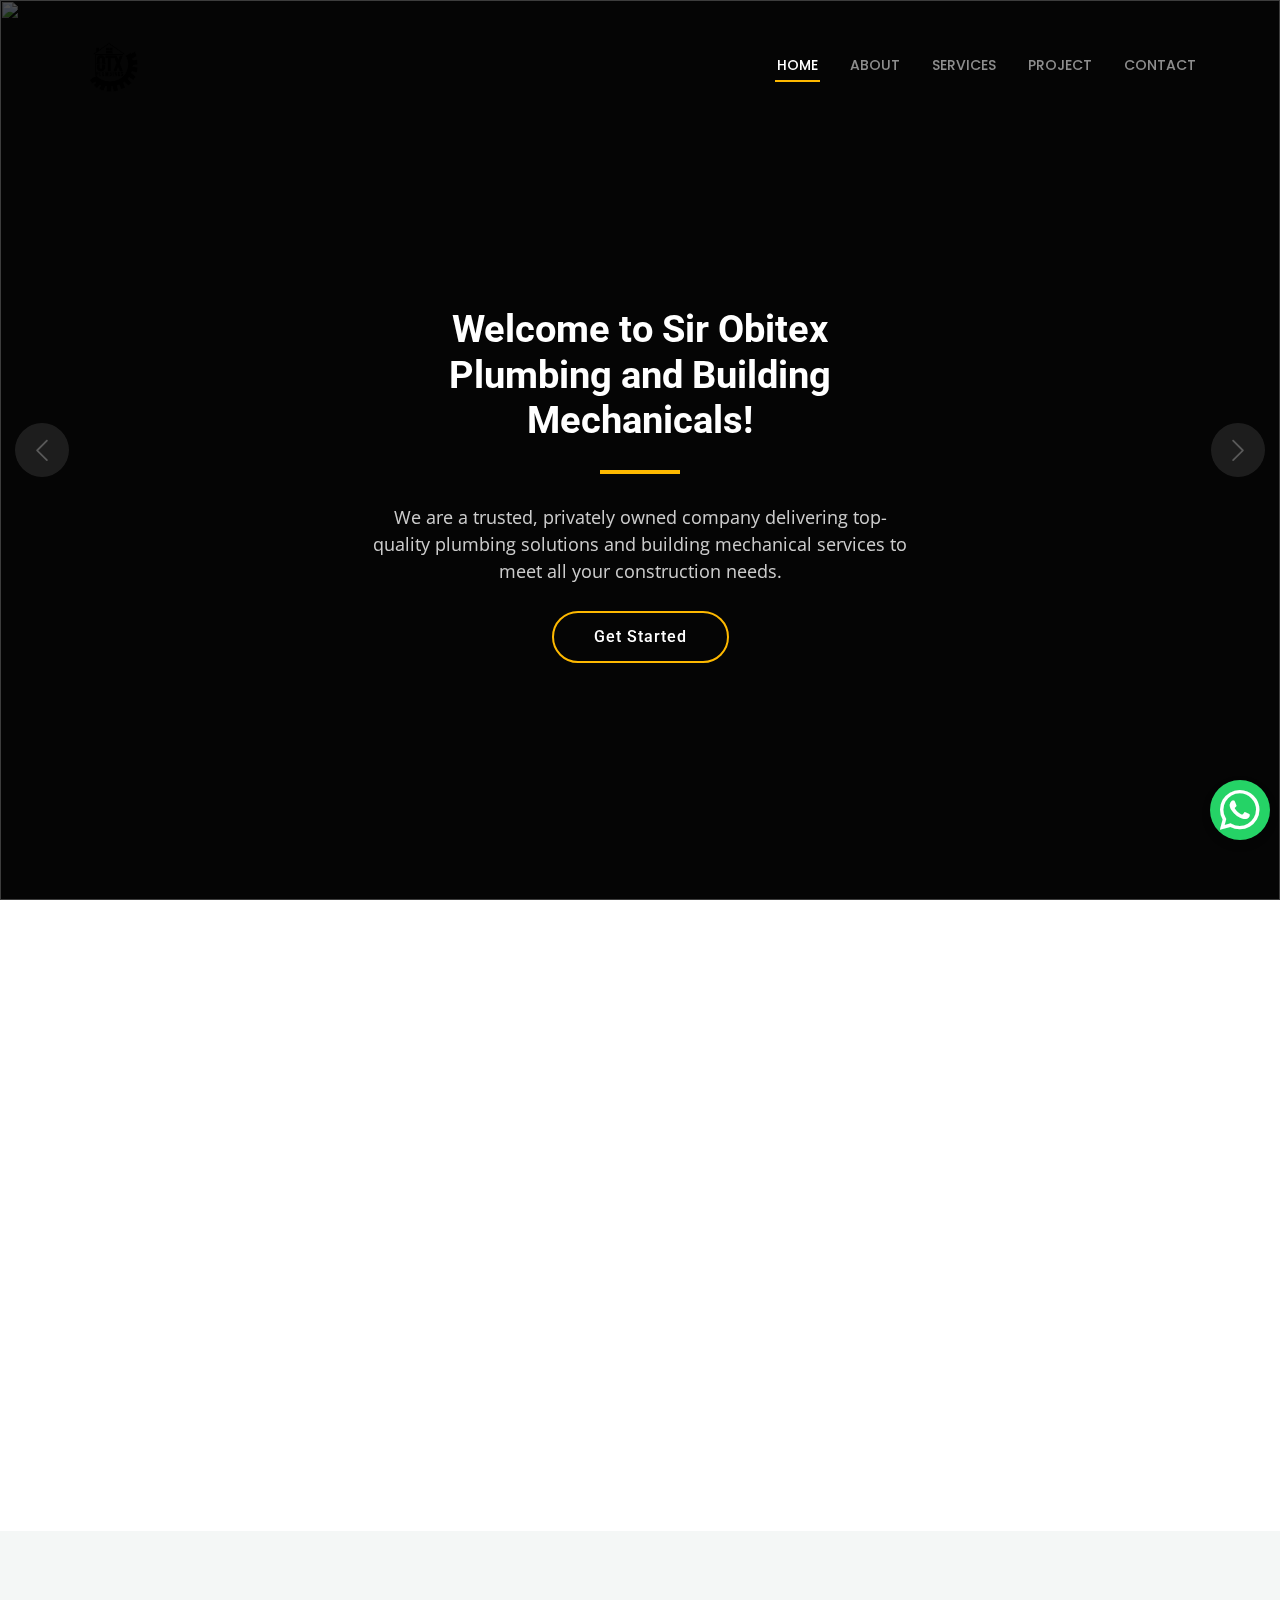
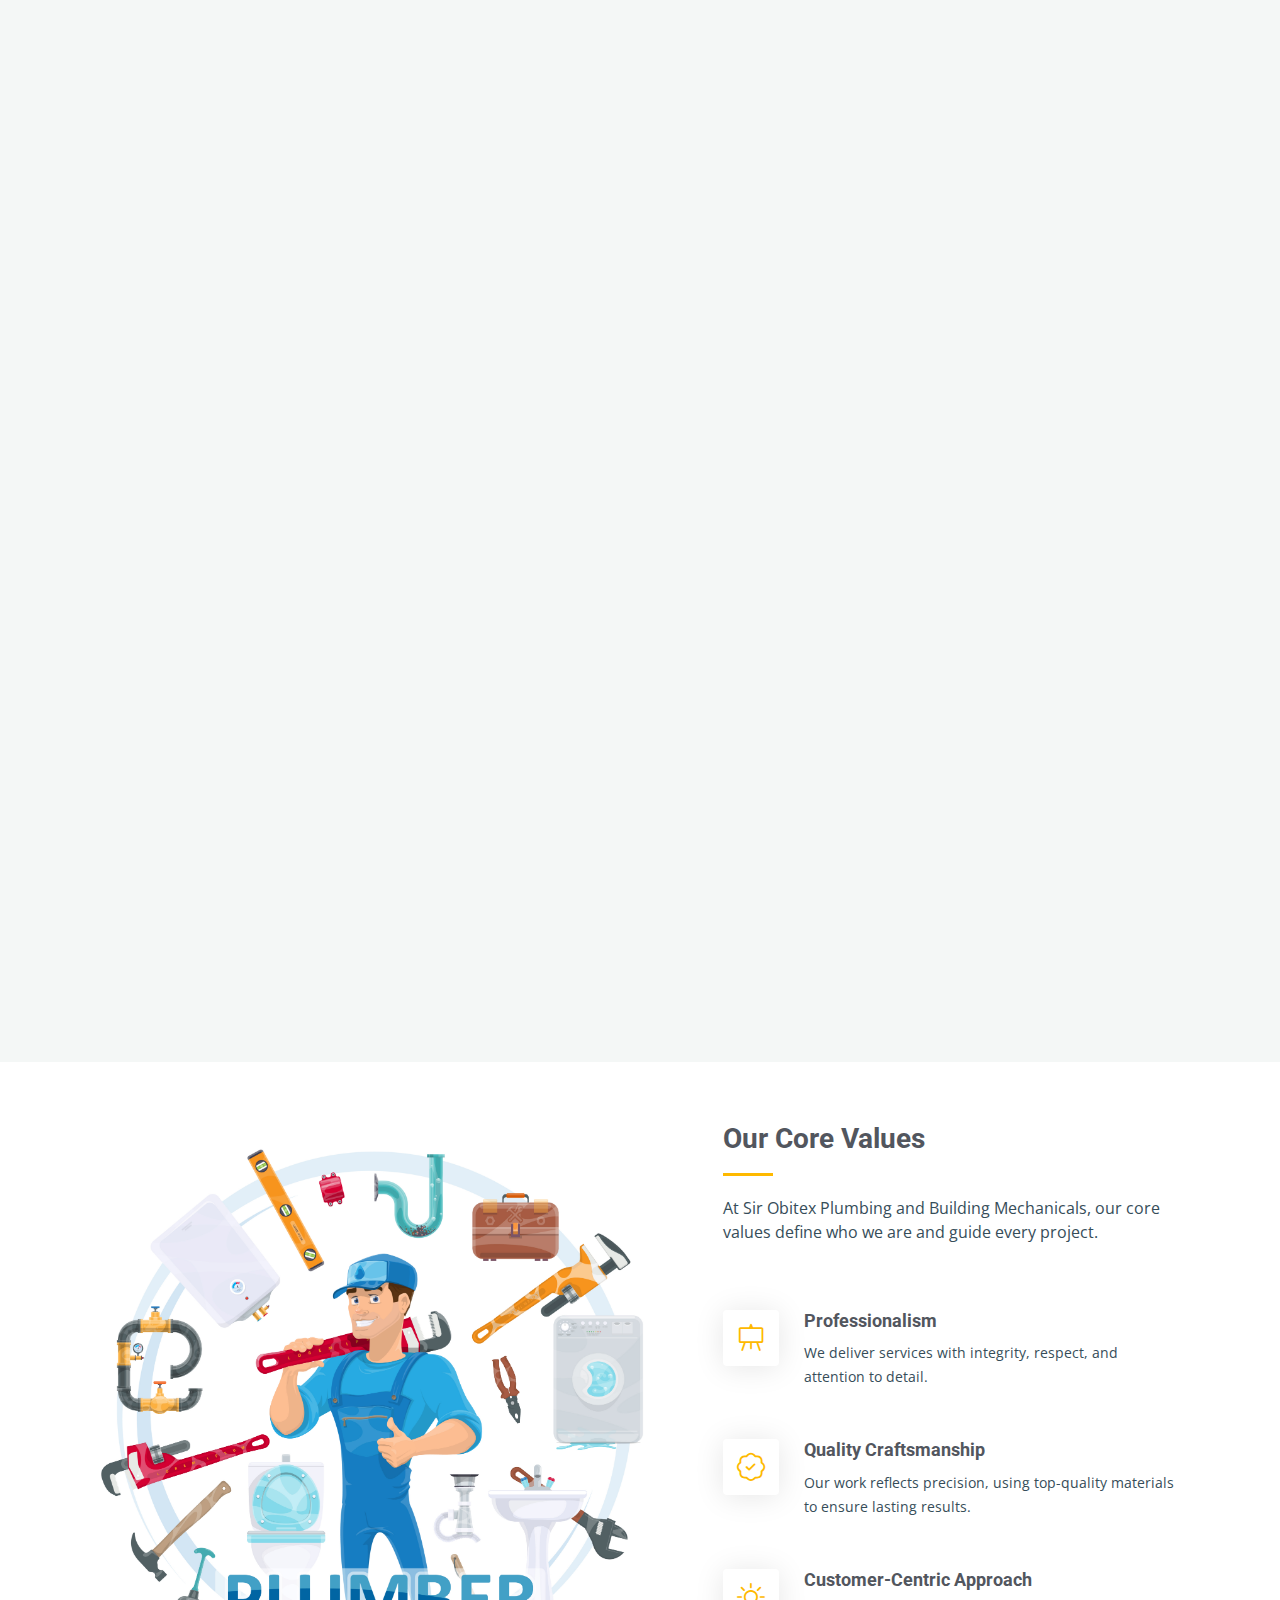
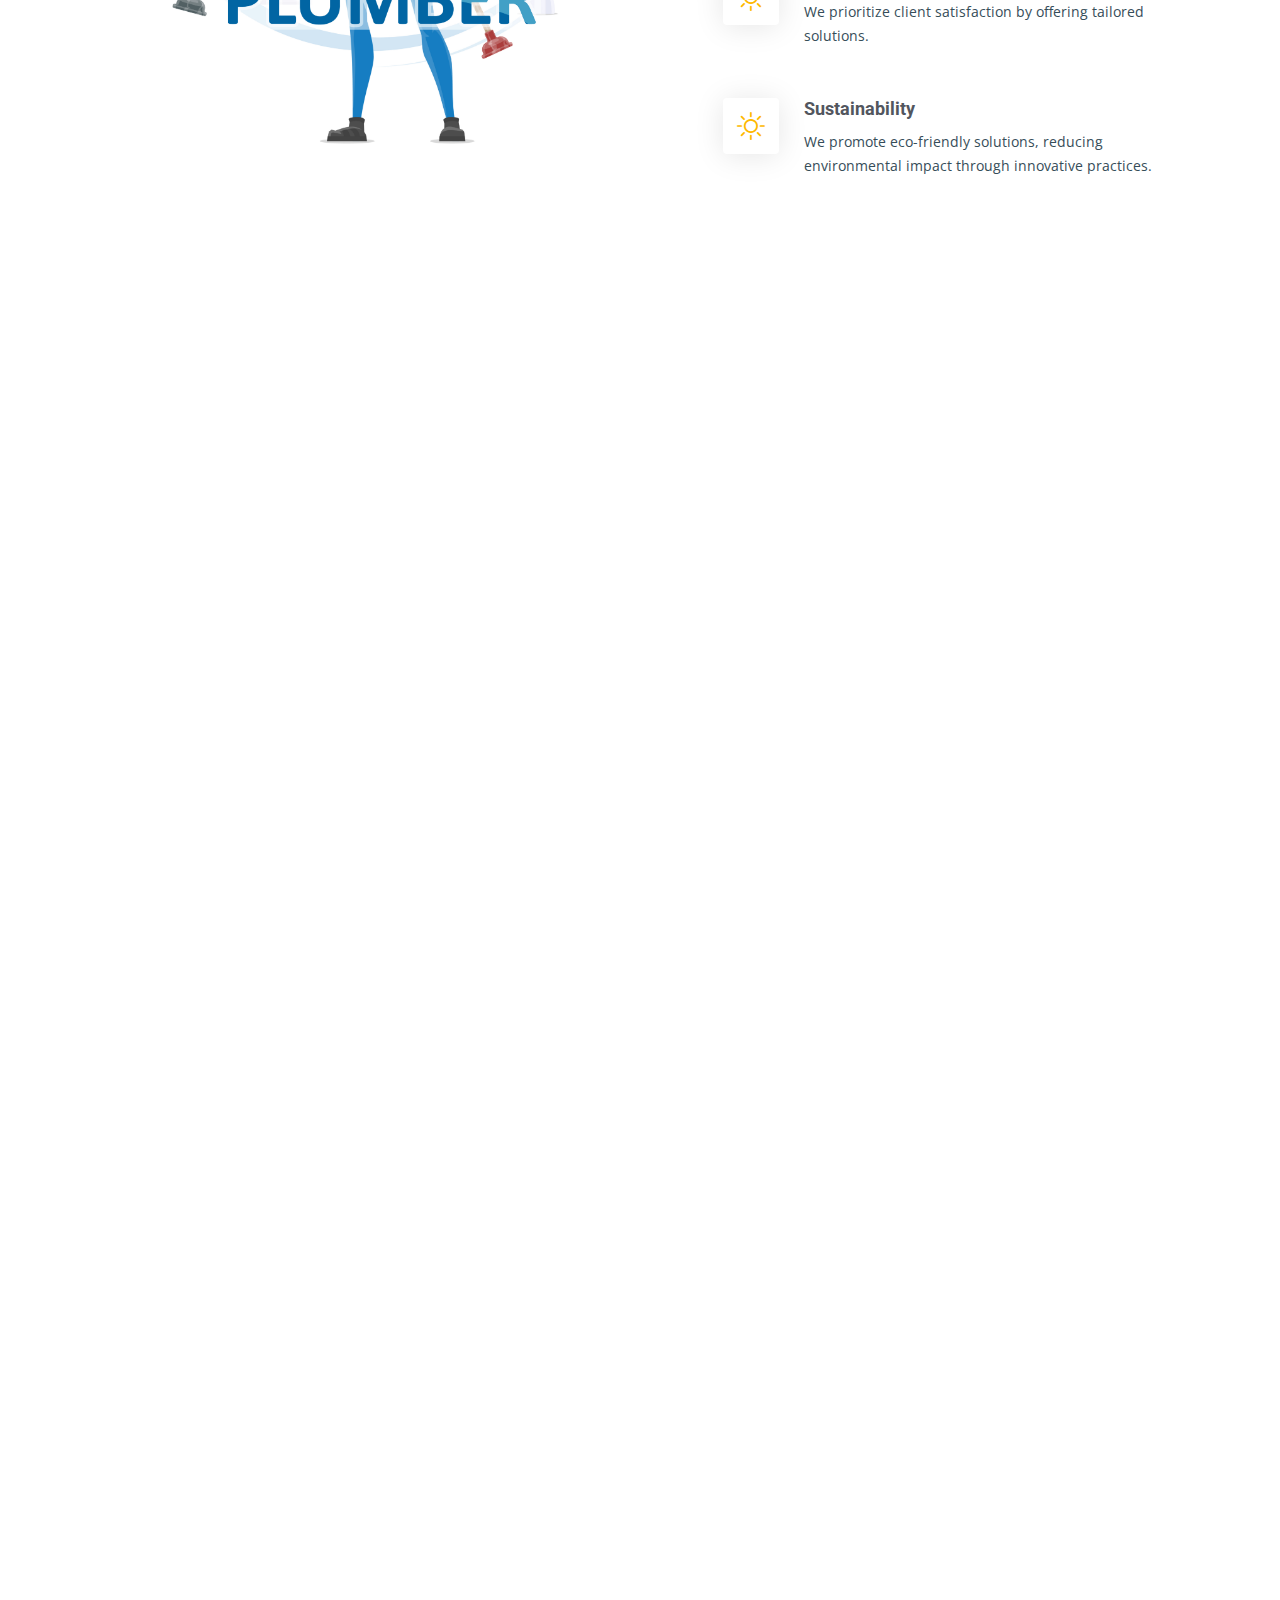
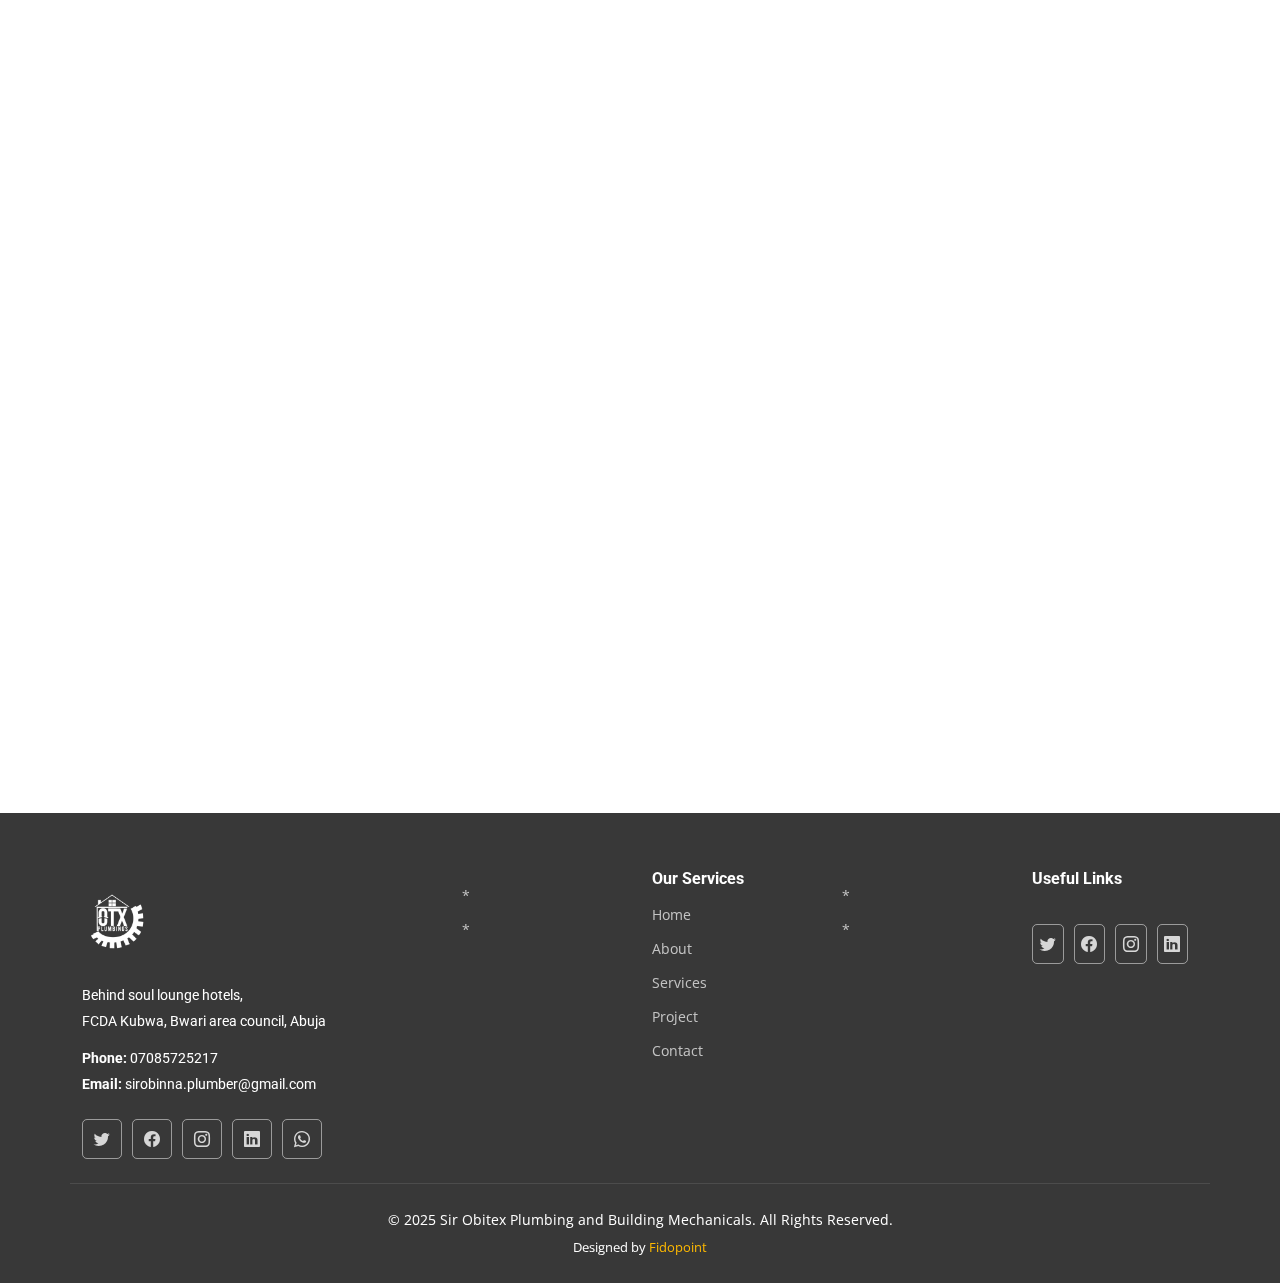
==== commit e70bdae0: "testr" ====
--- a/index.html
+++ b/index.html
@@ -66,7 +66,7 @@
             <li><a href="index.html" class="active">Home</a></li>
             <li><a href="about.html">About</a></li>
             <li><a href="services.html">Services</a></li>
-            <li><a href="Project.html">Project</a></li>
+            <li><a href="#projects">Project</a></li>
             <li><a href="contact.html">Contact</a></li>
           </ul>
           <i class="mobile-nav-toggle d-xl-none bi bi-list"></i>
@@ -762,6 +762,9 @@
     </main>
 
     <footer id="footer" class="footer dark-background">
+      <div id="stars"></div>
+      <div id="stars2"></div>
+      <div id="stars3"></div>
       <div class="container footer-top">
         <div class="row gy-4">
           <div class="col-lg-4 col-md-6 footer-about">
@@ -772,34 +775,37 @@
               <p>Behind soul lounge hotels,</p>
               <p>FCDA Kubwa, Bwari area council, Abuja</p>
               <p class="mt-3">
-                <strong>Phone:</strong> <span>+1 5589 55488 55</span>
+                <strong>Phone:</strong> <span>07085725217</span>
               </p>
               <p>
                 <strong>Email:</strong> <span>sirobinna.plumber@gmail.com</span>
               </p>
             </div>
             <div class="social-links d-flex mt-4">
-              <a href="https://twitter.com/your-twitter-handle" target="_blank"
-                ><i class="bi bi-twitter"></i
-              ></a>
+              <a href="https://x.com/Sirobitexch080?s=09" target="_blank">
+                <i class="bi bi-twitter"></i>
+              </a>
               <a
-                href="https://facebook.com/your-facebook-handle"
+                href="https://www.facebook.com/share/162NL3FoDq/"
                 target="_blank"
-                ><i class="bi bi-facebook"></i
-              ></a>
+              >
+                <i class="bi bi-facebook"></i>
+              </a>
               <a
-                href="https://instagram.com/your-instagram-handle"
+                href="https://www.instagram.com/sir_obitexch?igsh=MWszOGp5cDcwanZiaw=="
                 target="_blank"
-                ><i class="bi bi-instagram"></i
-              ></a>
+              >
+                <i class="bi bi-instagram"></i>
+              </a>
               <a
-                href="https://linkedin.com/in/your-linkedin-handle"
+                href="https://www.linkedin.com/in/donatus-chikeziem-obinna-a1713023a"
                 target="_blank"
-                ><i class="bi bi-linkedin"></i
-              ></a>
-              <a href="https://wa.me/2348061698626" target="_blank"
-                ><i class="bi bi-whatsapp"></i
-              ></a>
+              >
+                <i class="bi bi-linkedin"></i>
+              </a>
+              <a href="https://wa.me/2348061698626" target="_blank">
+                <i class="bi bi-whatsapp"></i>
+              </a>
             </div>
           </div>
 
@@ -815,10 +821,10 @@
             <h4>Our Services</h4>
             <ul>
               <li><a href="#">Home</a></li>
-              <li><a href="#">About</a></li>
-              <li><a href="#">Services</a></li>
-              <li><a href="#">Project</a></li>
-              <li><a href="#">Contact</a></li>
+              <li><a href="about.html">About</a></li>
+              <li><a href="services.html">Services</a></li>
+              <li><a href="#projects">Project</a></li>
+              <li><a href="contact.html">Contact</a></li>
             </ul>
           </div>
 
@@ -833,24 +839,27 @@
           <div class="col-lg-2 col-md-3 footer-links">
             <h4>Useful Links</h4>
             <div class="social-links d-flex mt-4">
-              <a href="https://twitter.com/your-twitter-handle" target="_blank"
-                ><i class="bi bi-twitter"></i
-              ></a>
+              <a href="https://x.com/Sirobitexch080?s=09" target="_blank">
+                <i class="bi bi-twitter"></i>
+              </a>
               <a
-                href="https://facebook.com/your-facebook-handle"
+                href="https://www.facebook.com/share/162NL3FoDq/"
                 target="_blank"
-                ><i class="bi bi-facebook"></i
-              ></a>
+              >
+                <i class="bi bi-facebook"></i>
+              </a>
               <a
-                href="https://instagram.com/your-instagram-handle"
+                href="https://www.instagram.com/sir_obitexch?igsh=MWszOGp5cDcwanZiaw=="
                 target="_blank"
-                ><i class="bi bi-instagram"></i
-              ></a>
+              >
+                <i class="bi bi-instagram"></i>
+              </a>
               <a
-                href="https://linkedin.com/in/your-linkedin-handle"
+                href="https://www.linkedin.com/in/donatus-chikeziem-obinna-a1713023a"
                 target="_blank"
-                ><i class="bi bi-linkedin"></i
-              ></a>
+              >
+                <i class="bi bi-linkedin"></i>
+              </a>
             </div>
           </div>
         </div>
@@ -869,7 +878,7 @@
           <!-- You can delete the links only if you've purchased the pro version. -->
           <!-- Licensing information: https://bootstrapmade.com/license/ -->
           <!-- Purchase the pro version with working PHP/AJAX contact form: [buy-url] -->
-          Designed by <a href="#" onclick="contactOptions()">Fintread</a>
+          Designed by <a href="#" onclick="contactOptions()">Fidopoint</a>
         </div>
       </div>
     </footer>
--- a/assets/css/main.css
+++ b/assets/css/main.css
@@ -466,6 +466,7 @@
   background-size: cover;
   font-size: 14px;
   position: relative;
+  overflow-y: hidden;
 }
 
 .footer .container {
@@ -2492,31 +2493,57 @@
 
 .whatsapp-icon {
   position: fixed;
-  bottom: 60px; /* Adjust distance from bottom */
-  right: 10px; /* Adjust distance from right */
-  z-index: 1000; /* Ensure it stays above other elements */
-  font-size: 40px; /* Adjust icon size */
-  background-color: #25d366; /* WhatsApp green */
-  color: white; /* Icon color */
+  bottom: 60px;
+  right: 10px;
+  z-index: 1000;
+  font-size: 40px;
+  background-color: #25d366;
+  color: white;
   padding: 10px;
-  border-radius: 50%; /* Circular icon */
+  border-radius: 50%;
   width: 60px;
   height: 60px;
-  box-shadow: 0 4px 8px rgba(0, 0, 0, 0.2); /* Subtle shadow */
+  box-shadow: 0 4px 8px rgba(0, 0, 0, 0.2);
   display: flex;
   justify-content: center;
   align-items: center;
-  transition: transform 0.3s, box-shadow 0.3s;
-}
-
+  transition: transform 2.5s, box-shadow 0.3s;
+  animation: scaleIn 0.6s ease-out; /* Add initial animation */
+}
+
+/* Hover Effect */
 .whatsapp-icon:hover {
-  transform: scale(1.1); /* Slight zoom on hover */
-  box-shadow: 0 6px 12px rgba(0, 0, 0, 0.3); /* More shadow on hover */
-}
-
+  transform: scale(1.1);
+  box-shadow: 0 6px 12px rgba(0, 0, 0, 0.3);
+}
+
+/* Link Styles */
 .whatsapp-icon a {
   text-decoration: none;
-  color: inherit; /* Inherit color from parent */
+  color: inherit;
+}
+
+/* Scale Animation */
+@keyframes scaleIn {
+  0% {
+    opacity: 0;
+    transform: scale(0);
+  }
+
+  70% {
+    transform: scale(1.1);
+  }
+
+  100% {
+    opacity: 1;
+    transform: scale(1);
+  }
+}
+
+/* Optional: Add animation delay if you want to wait for page load */
+.whatsapp-icon {
+  animation-delay: 0.3s;
+  animation-fill-mode: backwards; /* Keeps initial state until animation starts */
 }
 
 .blog-comments .comment {
@@ -2917,3 +2944,563 @@
   color: color-mix(in srgb, var(--default-color), transparent 60%);
   font-size: 14px;
 }
+
+#stars {
+  width: 1px;
+  height: 1px;
+  background: transparent;
+  box-shadow: 1313px 15790px #fff, 1015px 1772px #fff, 1466px 1101px #fff,
+    1645px 1141px #fff, 271px 49px #fff, 965px 1776px #fff, 784px 216px #fff,
+    853px 1488px #fff, 1420px 444px #fff, 1210px 1165px #fff, 1069px 333px #fff,
+    1878px 557px #fff, 816px 996px #fff, 1730px 570px #fff, 1129px 494px #fff,
+    156px 302px #fff, 400px 1538px #fff, 650px 1345px #fff, 97px 1113px #fff,
+    1755px 694px #fff, 385px 1991px #fff, 13px 465px #fff, 1596px 793px #fff,
+    1014px 451px #fff, 1837px 1587px #fff, 220px 968px #fff, 446px 1686px #fff,
+    825px 892px #fff, 310px 653px #fff, 493px 1881px #fff, 1561px 1470px #fff,
+    1912px 770px #fff, 1471px 553px #fff, 681px 1643px #fff, 754px 930px #fff,
+    1888px 736px #fff, 64px 784px #fff, 1734px 677px #fff, 917px 1648px #fff,
+    787px 1619px #fff, 1883px 1305px #fff, 1459px 1392px #fff, 1058px 782px #fff,
+    549px 312px #fff, 51px 1221px #fff, 1879px 805px #fff, 594px 551px #fff,
+    1612px 1129px #fff, 1916px 1062px #fff, 716px 54px #fff, 24px 1523px #fff,
+    1625px 198px #fff, 1957px 986px #fff, 1397px 656px #fff, 1086px 896px #fff,
+    634px 1745px #fff, 1951px 939px #fff, 584px 610px #fff, 676px 1865px #fff,
+    265px 1778px #fff, 966px 910px #fff, 1183px 62px #fff, 1035px 1752px #fff,
+    173px 1128px #fff, 972px 1146px #fff, 1766px 56px #fff, 1500px 1021px #fff,
+    1814px 1287px #fff, 1575px 67px #fff, 1529px 1862px #fff, 574px 1023px #fff,
+    1482px 1470px #fff, 573px 1493px #fff, 1764px 1577px #fff, 378px 1122px #fff,
+    523px 1696px #fff, 652px 1725px #fff, 853px 1826px #fff, 520px 1956px #fff,
+    1056px 1302px #fff, 87px 372px #fff, 1789px 836px #fff, 321px 1373px #fff,
+    1814px 268px #fff, 577px 1115px #fff, 911px 1850px #fff, 531px 178px #fff,
+    180px 643px #fff, 911px 1381px #fff, 1056px 890px #fff, 1661px 531px #fff,
+    1929px 1394px #fff, 234px 1647px #fff, 1522px 1053px #fff, 955px 1637px #fff,
+    303px 1504px #fff, 643px 1557px #fff, 1303px 257px #fff, 1715px 343px #fff,
+    1782px 298px #fff, 1965px 193px #fff, 707px 730px #fff, 1074px 1697px #fff,
+    1859px 1049px #fff, 565px 1315px #fff, 756px 597px #fff, 1265px 1271px #fff,
+    1172px 1727px #fff, 777px 366px #fff, 1340px 99px #fff, 1491px 729px #fff,
+    638px 1805px #fff, 1372px 1170px #fff, 310px 1788px #fff, 1571px 1900px #fff,
+    1496px 1269px #fff, 555px 1803px #fff, 676px 1475px #fff, 646px 1167px #fff,
+    1744px 532px #fff, 392px 1033px #fff, 1682px 854px #fff, 505px 738px #fff,
+    1076px 62px #fff, 386px 1220px #fff, 536px 1918px #fff, 1072px 1369px #fff,
+    1108px 805px #fff, 137px 447px #fff, 1557px 163px #fff, 460px 1598px #fff,
+    1011px 1262px #fff, 495px 837px #fff, 1402px 451px #fff, 1101px 1469px #fff,
+    1867px 1542px #fff, 578px 770px #fff, 1134px 1564px #fff, 1571px 269px #fff,
+    1589px 1122px #fff, 644px 1412px #fff, 118px 1192px #fff, 428px 1300px #fff,
+    1606px 1462px #fff, 1342px 1686px #fff, 1524px 890px #fff, 1342px 221px #fff,
+    1144px 286px #fff, 286px 788px #fff, 248px 1401px #fff, 1077px 1593px #fff,
+    1752px 68px #fff, 127px 910px #fff, 294px 998px #fff, 1731px 1721px #fff,
+    1609px 855px #fff, 190px 70px #fff, 1517px 143px #fff, 109px 1932px #fff,
+    36px 354px #fff, 1978px 362px #fff, 1543px 1063px #fff, 1235px 1844px #fff,
+    1774px 1532px #fff, 1081px 410px #fff, 338px 974px #fff, 1251px 943px #fff,
+    548px 965px #fff, 1956px 228px #fff, 921px 1889px #fff, 1338px 1064px #fff,
+    1976px 906px #fff, 1024px 204px #fff, 1871px 775px #fff, 1904px 615px #fff,
+    881px 1532px #fff, 1711px 294px #fff, 1924px 1480px #fff, 1263px 862px #fff,
+    692px 1596px #fff, 528px 1058px #fff, 981px 76px #fff, 528px 841px #fff,
+    736px 373px #fff, 439px 1632px #fff, 1585px 1849px #fff, 505px 1246px #fff,
+    792px 1483px #fff, 755px 1238px #fff, 1619px 831px #fff, 84px 418px #fff,
+    230px 1859px #fff, 1841px 357px #fff, 541px 284px #fff, 827px 168px #fff,
+    1946px 1211px #fff, 932px 903px #fff, 1118px 1418px #fff, 825px 712px #fff,
+    1015px 1981px #fff, 1611px 1310px #fff, 1476px 782px #fff, 559px 362px #fff,
+    373px 421px #fff, 1050px 1191px #fff, 923px 1866px #fff, 1219px 1582px #fff,
+    985px 905px #fff, 941px 1766px #fff, 408px 1761px #fff, 1382px 1px #fff,
+    173px 158px #fff, 1675px 1198px #fff, 308px 700px #fff, 1444px 349px #fff,
+    565px 1596px #fff, 817px 448px #fff, 416px 868px #fff, 1853px 313px #fff,
+    1763px 1950px #fff, 951px 944px #fff, 147px 252px #fff, 1572px 1253px #fff,
+    215px 1922px #fff, 1931px 150px #fff, 730px 1522px #fff, 1476px 1671px #fff,
+    142px 1850px #fff, 237px 1715px #fff, 467px 1423px #fff, 655px 952px #fff,
+    816px 1516px #fff, 417px 652px #fff, 37px 776px #fff, 1561px 1718px #fff,
+    1655px 1904px #fff, 345px 685px #fff, 1835px 606px #fff, 1439px 265px #fff,
+    1031px 1698px #fff, 1630px 1576px #fff, 560px 297px #fff, 210px 1194px #fff,
+    136px 566px #fff, 306px 1717px #fff, 661px 1332px #fff, 925px 1469px #fff,
+    1766px 1195px #fff, 877px 889px #fff, 1793px 577px #fff, 1105px 1719px #fff,
+    1573px 1113px #fff, 1300px 1829px #fff, 995px 1495px #fff, 917px 1423px #fff,
+    1280px 82px #fff, 113px 1956px #fff, 1919px 569px #fff, 1400px 1754px #fff,
+    382px 1126px #fff, 686px 1848px #fff, 1702px 312px #fff, 264px 603px #fff,
+    1358px 1250px #fff, 1524px 1875px #fff, 513px 1255px #fff, 603px 1872px #fff,
+    1773px 1814px #fff, 1211px 1438px #fff, 863px 1211px #fff, 345px 168px #fff,
+    1864px 1497px #fff, 1890px 1081px #fff, 1654px 1564px #fff, 586px 662px #fff,
+    268px 1063px #fff, 1730px 1902px #fff, 620px 1096px #fff, 1679px 247px #fff,
+    413px 916px #fff, 1674px 952px #fff, 707px 1288px #fff, 1967px 1183px #fff,
+    1764px 1917px #fff, 1363px 744px #fff, 1803px 631px #fff, 1496px 633px #fff,
+    1846px 909px #fff, 930px 1902px #fff, 397px 825px #fff, 278px 260px #fff,
+    515px 979px #fff, 1602px 1077px #fff, 805px 1839px #fff, 37px 553px #fff,
+    1903px 959px #fff, 857px 801px #fff, 1429px 529px #fff, 2px 120px #fff,
+    1881px 656px #fff, 1181px 1135px #fff, 1486px 809px #fff, 1009px 1821px #fff,
+    1765px 1214px #fff, 1477px 1533px #fff, 340px 141px #fff, 169px 34px #fff,
+    860px 1293px #fff, 983px 1944px #fff, 1239px 1745px #fff, 1588px 1779px #fff,
+    1765px 1996px #fff, 1736px 594px #fff, 1873px 864px #fff, 1813px 1078px #fff,
+    1288px 243px #fff, 1022px 1112px #fff, 30px 1507px #fff, 873px 630px #fff,
+    1457px 934px #fff, 784px 880px #fff, 448px 1093px #fff, 1841px 53px #fff,
+    404px 1113px #fff, 1208px 1520px #fff, 676px 1119px #fff, 512px 1612px #fff,
+    908px 1414px #fff, 1220px 300px #fff, 1156px 408px #fff, 242px 432px #fff,
+    1594px 1003px #fff, 324px 1913px #fff, 1033px 1314px #fff, 1589px 242px #fff,
+    97px 1738px #fff, 677px 66px #fff, 1263px 1706px #fff, 1914px 1459px #fff,
+    558px 419px #fff, 624px 844px #fff, 308px 696px #fff, 213px 1193px #fff,
+    537px 502px #fff, 600px 1974px #fff, 1379px 322px #fff, 412px 482px #fff,
+    1479px 1155px #fff, 317px 283px #fff, 1967px 76px #fff, 19px 1098px #fff,
+    664px 220px #fff, 1791px 1206px #fff, 52px 1083px #fff, 1324px 663px #fff,
+    641px 16px #fff, 1856px 708px #fff, 452px 1321px #fff, 25px 368px #fff,
+    1872px 1660px #fff, 1676px 175px #fff, 1280px 51px #fff, 1505px 157px #fff,
+    1930px 796px #fff, 117px 142px #fff, 1583px 1603px #fff, 513px 136px #fff,
+    646px 1324px #fff, 1308px 1447px #fff, 1699px 1735px #fff,
+    1063px 1136px #fff, 411px 5px #fff, 749px 1151px #fff, 446px 1020px #fff,
+    1114px 1066px #fff, 799px 1137px #fff, 993px 815px #fff, 1834px 1325px #fff,
+    613px 1862px #fff, 358px 597px #fff, 1027px 1155px #fff, 105px 89px #fff,
+    642px 907px #fff, 1249px 282px #fff, 1890px 1883px #fff, 388px 1032px #fff,
+    685px 1755px #fff, 779px 980px #fff, 1717px 1691px #fff, 528px 1926px #fff,
+    849px 926px #fff, 561px 106px #fff, 1825px 723px #fff, 816px 100px #fff,
+    406px 1476px #fff, 1230px 756px #fff, 1630px 889px #fff, 1876px 656px #fff,
+    172px 1712px #fff, 126px 231px #fff, 62px 327px #fff, 895px 409px #fff,
+    1685px 791px #fff, 1651px 693px #fff, 1099px 526px #fff, 1270px 1153px #fff,
+    551px 1829px #fff, 134px 1867px #fff, 1261px 1525px #fff, 846px 1885px #fff,
+    1151px 1109px #fff, 728px 1373px #fff, 1167px 1433px #fff, 1969px 359px #fff,
+    1158px 611px #fff, 1955px 1324px #fff, 1886px 701px #fff, 1941px 1412px #fff,
+    1451px 869px #fff, 39px 755px #fff, 1626px 1356px #fff, 326px 312px #fff,
+    1469px 709px #fff, 1865px 642px #fff, 1800px 365px #fff, 1362px 638px #fff,
+    17px 229px #fff, 1228px 1142px #fff, 743px 864px #fff, 1541px 1962px #fff,
+    1925px 743px #fff, 1995px 312px #fff, 1927px 1112px #fff, 1069px 1146px #fff,
+    505px 508px #fff, 1944px 383px #fff, 242px 218px #fff, 28px 1859px #fff,
+    684px 1248px #fff, 1330px 478px #fff, 1718px 48px #fff, 1560px 1490px #fff,
+    187px 859px #fff, 647px 52px #fff, 1124px 1136px #fff, 1016px 1256px #fff,
+    949px 1212px #fff, 325px 724px #fff, 385px 770px #fff, 1489px 987px #fff,
+    248px 1725px #fff, 1882px 1512px #fff, 1235px 1123px #fff, 230px 1489px #fff,
+    1922px 719px #fff, 216px 1732px #fff, 1823px 1506px #fff, 1128px 393px #fff,
+    225px 1893px #fff, 892px 1802px #fff, 418px 692px #fff, 1446px 1617px #fff,
+    79px 1282px #fff, 97px 1200px #fff, 1847px 1511px #fff, 1624px 1411px #fff,
+    1419px 969px #fff, 315px 295px #fff, 1662px 864px #fff, 1162px 1717px #fff,
+    639px 1519px #fff, 520px 251px #fff, 1319px 1532px #fff, 724px 1383px #fff,
+    165px 1442px #fff, 1088px 1779px #fff, 139px 1040px #fff, 1756px 1490px #fff,
+    1335px 889px #fff, 19px 969px #fff, 1046px 1853px #fff, 1439px 1128px #fff,
+    1834px 1495px #fff, 798px 1044px #fff, 1037px 1585px #fff, 732px 1476px #fff,
+    937px 1297px #fff, 549px 1253px #fff, 459px 1697px #fff, 1889px 523px #fff,
+    1066px 916px #fff, 1808px 885px #fff, 770px 1499px #fff, 471px 230px #fff,
+    175px 1535px #fff, 1283px 1100px #fff, 1545px 819px #fff, 763px 484px #fff,
+    1564px 158px #fff, 1002px 1638px #fff, 894px 692px #fff, 376px 1672px #fff,
+    638px 1316px #fff, 1628px 1901px #fff, 9px 1043px #fff, 1322px 1101px #fff,
+    1568px 1641px #fff, 305px 1592px #fff, 1013px 673px #fff, 1886px 276px #fff,
+    1764px 1135px #fff, 1659px 1852px #fff, 397px 130px #fff, 1733px 1841px #fff,
+    48px 1315px #fff, 186px 1435px #fff, 985px 1634px #fff, 1340px 993px #fff,
+    909px 26px #fff, 782px 467px #fff, 714px 516px #fff, 1401px 1851px #fff,
+    855px 1103px #fff, 1419px 834px #fff, 1603px 1138px #fff, 1568px 1742px #fff,
+    581px 517px #fff, 1479px 1118px #fff, 1372px 742px #fff, 1636px 1963px #fff,
+    328px 443px #fff, 760px 1172px #fff, 95px 787px #fff, 939px 502px #fff,
+    627px 1291px #fff, 329px 1093px #fff, 1466px 862px #fff, 856px 1508px #fff,
+    1097px 1109px #fff, 621px 689px #fff, 1481px 93px #fff, 1403px 1330px #fff,
+    1299px 1707px #fff, 398px 1474px #fff, 1191px 72px #fff, 1639px 1108px #fff,
+    31px 1266px #fff, 1589px 466px #fff, 929px 1310px #fff, 588px 1197px #fff,
+    1621px 1663px #fff, 1684px 292px #fff, 1227px 1498px #fff, 786px 492px #fff,
+    1910px 1599px #fff, 1015px 1820px #fff, 1075px 290px #fff,
+    1369px 1368px #fff, 1730px 1487px #fff, 1796px 319px #fff,
+    1935px 1464px #fff, 1187px 1488px #fff, 1756px 1353px #fff, 474px 770px #fff,
+    1586px 1209px #fff, 1464px 701px #fff, 1053px 744px #fff, 1379px 751px #fff,
+    1843px 1736px #fff, 1292px 1701px #fff, 1201px 353px #fff, 1196px 681px #fff,
+    1381px 966px #fff, 172px 632px #fff, 535px 1791px #fff, 283px 550px #fff,
+    522px 1099px #fff, 1160px 506px #fff, 419px 1596px #fff, 1308px 1117px #fff,
+    1503px 460px #fff, 257px 839px #fff, 696px 424px #fff, 141px 1441px #fff,
+    1140px 767px #fff, 1539px 1389px #fff, 1454px 1608px #fff, 1722px 416px #fff,
+    1210px 1861px #fff, 623px 725px #fff, 883px 184px #fff, 881px 1551px #fff,
+    1955px 1427px #fff, 1679px 251px #fff, 891px 372px #fff, 12px 1903px #fff,
+    1666px 922px #fff, 113px 36px #fff, 1094px 1876px #fff, 1430px 549px #fff,
+    1128px 1711px #fff, 1808px 1927px #fff, 236px 186px #fff, 625px 166px #fff,
+    1779px 885px #fff, 282px 940px #fff, 469px 30px #fff, 1866px 1420px #fff,
+    453px 583px #fff, 111px 1193px #fff, 1149px 245px #fff, 1061px 998px #fff,
+    1850px 1978px #fff, 1288px 468px #fff, 767px 377px #fff, 979px 251px #fff,
+    1221px 1614px #fff, 6px 616px #fff, 207px 693px #fff, 1566px 104px #fff,
+    1237px 1179px #fff, 1752px 1558px #fff, 282px 1124px #fff, 654px 150px #fff,
+    23px 1773px #fff, 1930px 1606px #fff, 316px 673px #fff, 1129px 1903px #fff,
+    155px 136px #fff, 689px 1800px #fff, 1876px 270px #fff, 1521px 710px #fff,
+    776px 685px #fff, 861px 1745px #fff, 1115px 1719px #fff, 422px 1721px #fff,
+    911px 1314px #fff, 626px 1921px #fff, 1602px 1924px #fff, 1728px 1897px #fff,
+    1080px 1158px #fff, 742px 871px #fff, 521px 428px #fff, 1955px 1591px #fff,
+    573px 1393px #fff, 1222px 559px #fff, 1690px 1221px #fff, 1790px 1140px #fff,
+    785px 422px #fff, 748px 195px #fff, 1553px 218px #fff, 949px 1807px #fff,
+    344px 1357px #fff, 1633px 1110px #fff, 813px 963px #fff, 1288px 1305px #fff,
+    1551px 551px #fff, 1782px 1177px #fff, 1679px 1894px #fff, 1665px 789px #fff,
+    231px 1798px #fff, 1790px 1198px #fff, 1215px 1833px #fff, 1911px 475px #fff,
+    63px 1076px #fff, 902px 903px #fff, 431px 1888px #fff, 582px 1952px #fff,
+    161px 1353px #fff, 1512px 1023px #fff, 896px 1519px #fff, 1493px 1663px #fff,
+    1392px 286px #fff, 1345px 750px #fff, 1887px 1042px #fff, 991px 670px #fff,
+    1573px 787px #fff, 1962px 1553px #fff, 550px 1491px #fff, 1030px 2px #fff,
+    1479px 513px #fff, 195px 1531px #fff, 1554px 446px #fff, 705px 1050px #fff,
+    527px 452px #fff, 1099px 1824px #fff, 1385px 912px #fff, 603px 534px #fff,
+    986px 1751px #fff, 431px 890px #fff, 1806px 208px #fff, 995px 1779px #fff,
+    730px 68px #fff, 1472px 119px #fff, 1678px 465px #fff, 320px 1831px #fff,
+    1869px 1546px #fff, 1983px 258px #fff, 736px 200px #fff, 305px 12px #fff;
+  animation: animStar 50s linear infinite;
+}
+#stars:after {
+  content: " ";
+  position: absolute;
+  top: 2000px;
+  width: 1px;
+  height: 1px;
+  background: transparent;
+  box-shadow: 1313px 15790px #fff, 1015px 1772px #fff, 1466px 1101px #fff,
+    1645px 1141px #fff, 271px 49px #fff, 965px 1776px #fff, 784px 216px #fff,
+    853px 1488px #fff, 1420px 444px #fff, 1210px 1165px #fff, 1069px 333px #fff,
+    1878px 557px #fff, 816px 996px #fff, 1730px 570px #fff, 1129px 494px #fff,
+    156px 302px #fff, 400px 1538px #fff, 650px 1345px #fff, 97px 1113px #fff,
+    1755px 694px #fff, 385px 1991px #fff, 13px 465px #fff, 1596px 793px #fff,
+    1014px 451px #fff, 1837px 1587px #fff, 220px 968px #fff, 446px 1686px #fff,
+    825px 892px #fff, 310px 653px #fff, 493px 1881px #fff, 1561px 1470px #fff,
+    1912px 770px #fff, 1471px 553px #fff, 681px 1643px #fff, 754px 930px #fff,
+    1888px 736px #fff, 64px 784px #fff, 1734px 677px #fff, 917px 1648px #fff,
+    787px 1619px #fff, 1883px 1305px #fff, 1459px 1392px #fff, 1058px 782px #fff,
+    549px 312px #fff, 51px 1221px #fff, 1879px 805px #fff, 594px 551px #fff,
+    1612px 1129px #fff, 1916px 1062px #fff, 716px 54px #fff, 24px 1523px #fff,
+    1625px 198px #fff, 1957px 986px #fff, 1397px 656px #fff, 1086px 896px #fff,
+    634px 1745px #fff, 1951px 939px #fff, 584px 610px #fff, 676px 1865px #fff,
+    265px 1778px #fff, 966px 910px #fff, 1183px 62px #fff, 1035px 1752px #fff,
+    173px 1128px #fff, 972px 1146px #fff, 1766px 56px #fff, 1500px 1021px #fff,
+    1814px 1287px #fff, 1575px 67px #fff, 1529px 1862px #fff, 574px 1023px #fff,
+    1482px 1470px #fff, 573px 1493px #fff, 1764px 1577px #fff, 378px 1122px #fff,
+    523px 1696px #fff, 652px 1725px #fff, 853px 1826px #fff, 520px 1956px #fff,
+    1056px 1302px #fff, 87px 372px #fff, 1789px 836px #fff, 321px 1373px #fff,
+    1814px 268px #fff, 577px 1115px #fff, 911px 1850px #fff, 531px 178px #fff,
+    180px 643px #fff, 911px 1381px #fff, 1056px 890px #fff, 1661px 531px #fff,
+    1929px 1394px #fff, 234px 1647px #fff, 1522px 1053px #fff, 955px 1637px #fff,
+    303px 1504px #fff, 643px 1557px #fff, 1303px 257px #fff, 1715px 343px #fff,
+    1782px 298px #fff, 1965px 193px #fff, 707px 730px #fff, 1074px 1697px #fff,
+    1859px 1049px #fff, 565px 1315px #fff, 756px 597px #fff, 1265px 1271px #fff,
+    1172px 1727px #fff, 777px 366px #fff, 1340px 99px #fff, 1491px 729px #fff,
+    638px 1805px #fff, 1372px 1170px #fff, 310px 1788px #fff, 1571px 1900px #fff,
+    1496px 1269px #fff, 555px 1803px #fff, 676px 1475px #fff, 646px 1167px #fff,
+    1744px 532px #fff, 392px 1033px #fff, 1682px 854px #fff, 505px 738px #fff,
+    1076px 62px #fff, 386px 1220px #fff, 536px 1918px #fff, 1072px 1369px #fff,
+    1108px 805px #fff, 137px 447px #fff, 1557px 163px #fff, 460px 1598px #fff,
+    1011px 1262px #fff, 495px 837px #fff, 1402px 451px #fff, 1101px 1469px #fff,
+    1867px 1542px #fff, 578px 770px #fff, 1134px 1564px #fff, 1571px 269px #fff,
+    1589px 1122px #fff, 644px 1412px #fff, 118px 1192px #fff, 428px 1300px #fff,
+    1606px 1462px #fff, 1342px 1686px #fff, 1524px 890px #fff, 1342px 221px #fff,
+    1144px 286px #fff, 286px 788px #fff, 248px 1401px #fff, 1077px 1593px #fff,
+    1752px 68px #fff, 127px 910px #fff, 294px 998px #fff, 1731px 1721px #fff,
+    1609px 855px #fff, 190px 70px #fff, 1517px 143px #fff, 109px 1932px #fff,
+    36px 354px #fff, 1978px 362px #fff, 1543px 1063px #fff, 1235px 1844px #fff,
+    1774px 1532px #fff, 1081px 410px #fff, 338px 974px #fff, 1251px 943px #fff,
+    548px 965px #fff, 1956px 228px #fff, 921px 1889px #fff, 1338px 1064px #fff,
+    1976px 906px #fff, 1024px 204px #fff, 1871px 775px #fff, 1904px 615px #fff,
+    881px 1532px #fff, 1711px 294px #fff, 1924px 1480px #fff, 1263px 862px #fff,
+    692px 1596px #fff, 528px 1058px #fff, 981px 76px #fff, 528px 841px #fff,
+    736px 373px #fff, 439px 1632px #fff, 1585px 1849px #fff, 505px 1246px #fff,
+    792px 1483px #fff, 755px 1238px #fff, 1619px 831px #fff, 84px 418px #fff,
+    230px 1859px #fff, 1841px 357px #fff, 541px 284px #fff, 827px 168px #fff,
+    1946px 1211px #fff, 932px 903px #fff, 1118px 1418px #fff, 825px 712px #fff,
+    1015px 1981px #fff, 1611px 1310px #fff, 1476px 782px #fff, 559px 362px #fff,
+    373px 421px #fff, 1050px 1191px #fff, 923px 1866px #fff, 1219px 1582px #fff,
+    985px 905px #fff, 941px 1766px #fff, 408px 1761px #fff, 1382px 1px #fff,
+    173px 158px #fff, 1675px 1198px #fff, 308px 700px #fff, 1444px 349px #fff,
+    565px 1596px #fff, 817px 448px #fff, 416px 868px #fff, 1853px 313px #fff,
+    1763px 1950px #fff, 951px 944px #fff, 147px 252px #fff, 1572px 1253px #fff,
+    215px 1922px #fff, 1931px 150px #fff, 730px 1522px #fff, 1476px 1671px #fff,
+    142px 1850px #fff, 237px 1715px #fff, 467px 1423px #fff, 655px 952px #fff,
+    816px 1516px #fff, 417px 652px #fff, 37px 776px #fff, 1561px 1718px #fff,
+    1655px 1904px #fff, 345px 685px #fff, 1835px 606px #fff, 1439px 265px #fff,
+    1031px 1698px #fff, 1630px 1576px #fff, 560px 297px #fff, 210px 1194px #fff,
+    136px 566px #fff, 306px 1717px #fff, 661px 1332px #fff, 925px 1469px #fff,
+    1766px 1195px #fff, 877px 889px #fff, 1793px 577px #fff, 1105px 1719px #fff,
+    1573px 1113px #fff, 1300px 1829px #fff, 995px 1495px #fff, 917px 1423px #fff,
+    1280px 82px #fff, 113px 1956px #fff, 1919px 569px #fff, 1400px 1754px #fff,
+    382px 1126px #fff, 686px 1848px #fff, 1702px 312px #fff, 264px 603px #fff,
+    1358px 1250px #fff, 1524px 1875px #fff, 513px 1255px #fff, 603px 1872px #fff,
+    1773px 1814px #fff, 1211px 1438px #fff, 863px 1211px #fff, 345px 168px #fff,
+    1864px 1497px #fff, 1890px 1081px #fff, 1654px 1564px #fff, 586px 662px #fff,
+    268px 1063px #fff, 1730px 1902px #fff, 620px 1096px #fff, 1679px 247px #fff,
+    413px 916px #fff, 1674px 952px #fff, 707px 1288px #fff, 1967px 1183px #fff,
+    1764px 1917px #fff, 1363px 744px #fff, 1803px 631px #fff, 1496px 633px #fff,
+    1846px 909px #fff, 930px 1902px #fff, 397px 825px #fff, 278px 260px #fff,
+    515px 979px #fff, 1602px 1077px #fff, 805px 1839px #fff, 37px 553px #fff,
+    1903px 959px #fff, 857px 801px #fff, 1429px 529px #fff, 2px 120px #fff,
+    1881px 656px #fff, 1181px 1135px #fff, 1486px 809px #fff, 1009px 1821px #fff,
+    1765px 1214px #fff, 1477px 1533px #fff, 340px 141px #fff, 169px 34px #fff,
+    860px 1293px #fff, 983px 1944px #fff, 1239px 1745px #fff, 1588px 1779px #fff,
+    1765px 1996px #fff, 1736px 594px #fff, 1873px 864px #fff, 1813px 1078px #fff,
+    1288px 243px #fff, 1022px 1112px #fff, 30px 1507px #fff, 873px 630px #fff,
+    1457px 934px #fff, 784px 880px #fff, 448px 1093px #fff, 1841px 53px #fff,
+    404px 1113px #fff, 1208px 1520px #fff, 676px 1119px #fff, 512px 1612px #fff,
+    908px 1414px #fff, 1220px 300px #fff, 1156px 408px #fff, 242px 432px #fff,
+    1594px 1003px #fff, 324px 1913px #fff, 1033px 1314px #fff, 1589px 242px #fff,
+    97px 1738px #fff, 677px 66px #fff, 1263px 1706px #fff, 1914px 1459px #fff,
+    558px 419px #fff, 624px 844px #fff, 308px 696px #fff, 213px 1193px #fff,
+    537px 502px #fff, 600px 1974px #fff, 1379px 322px #fff, 412px 482px #fff,
+    1479px 1155px #fff, 317px 283px #fff, 1967px 76px #fff, 19px 1098px #fff,
+    664px 220px #fff, 1791px 1206px #fff, 52px 1083px #fff, 1324px 663px #fff,
+    641px 16px #fff, 1856px 708px #fff, 452px 1321px #fff, 25px 368px #fff,
+    1872px 1660px #fff, 1676px 175px #fff, 1280px 51px #fff, 1505px 157px #fff,
+    1930px 796px #fff, 117px 142px #fff, 1583px 1603px #fff, 513px 136px #fff,
+    646px 1324px #fff, 1308px 1447px #fff, 1699px 1735px #fff,
+    1063px 1136px #fff, 411px 5px #fff, 749px 1151px #fff, 446px 1020px #fff,
+    1114px 1066px #fff, 799px 1137px #fff, 993px 815px #fff, 1834px 1325px #fff,
+    613px 1862px #fff, 358px 597px #fff, 1027px 1155px #fff, 105px 89px #fff,
+    642px 907px #fff, 1249px 282px #fff, 1890px 1883px #fff, 388px 1032px #fff,
+    685px 1755px #fff, 779px 980px #fff, 1717px 1691px #fff, 528px 1926px #fff,
+    849px 926px #fff, 561px 106px #fff, 1825px 723px #fff, 816px 100px #fff,
+    406px 1476px #fff, 1230px 756px #fff, 1630px 889px #fff, 1876px 656px #fff,
+    172px 1712px #fff, 126px 231px #fff, 62px 327px #fff, 895px 409px #fff,
+    1685px 791px #fff, 1651px 693px #fff, 1099px 526px #fff, 1270px 1153px #fff,
+    551px 1829px #fff, 134px 1867px #fff, 1261px 1525px #fff, 846px 1885px #fff,
+    1151px 1109px #fff, 728px 1373px #fff, 1167px 1433px #fff, 1969px 359px #fff,
+    1158px 611px #fff, 1955px 1324px #fff, 1886px 701px #fff, 1941px 1412px #fff,
+    1451px 869px #fff, 39px 755px #fff, 1626px 1356px #fff, 326px 312px #fff,
+    1469px 709px #fff, 1865px 642px #fff, 1800px 365px #fff, 1362px 638px #fff,
+    17px 229px #fff, 1228px 1142px #fff, 743px 864px #fff, 1541px 1962px #fff,
+    1925px 743px #fff, 1995px 312px #fff, 1927px 1112px #fff, 1069px 1146px #fff,
+    505px 508px #fff, 1944px 383px #fff, 242px 218px #fff, 28px 1859px #fff,
+    684px 1248px #fff, 1330px 478px #fff, 1718px 48px #fff, 1560px 1490px #fff,
+    187px 859px #fff, 647px 52px #fff, 1124px 1136px #fff, 1016px 1256px #fff,
+    949px 1212px #fff, 325px 724px #fff, 385px 770px #fff, 1489px 987px #fff,
+    248px 1725px #fff, 1882px 1512px #fff, 1235px 1123px #fff, 230px 1489px #fff,
+    1922px 719px #fff, 216px 1732px #fff, 1823px 1506px #fff, 1128px 393px #fff,
+    225px 1893px #fff, 892px 1802px #fff, 418px 692px #fff, 1446px 1617px #fff,
+    79px 1282px #fff, 97px 1200px #fff, 1847px 1511px #fff, 1624px 1411px #fff,
+    1419px 969px #fff, 315px 295px #fff, 1662px 864px #fff, 1162px 1717px #fff,
+    639px 1519px #fff, 520px 251px #fff, 1319px 1532px #fff, 724px 1383px #fff,
+    165px 1442px #fff, 1088px 1779px #fff, 139px 1040px #fff, 1756px 1490px #fff,
+    1335px 889px #fff, 19px 969px #fff, 1046px 1853px #fff, 1439px 1128px #fff,
+    1834px 1495px #fff, 798px 1044px #fff, 1037px 1585px #fff, 732px 1476px #fff,
+    937px 1297px #fff, 549px 1253px #fff, 459px 1697px #fff, 1889px 523px #fff,
+    1066px 916px #fff, 1808px 885px #fff, 770px 1499px #fff, 471px 230px #fff,
+    175px 1535px #fff, 1283px 1100px #fff, 1545px 819px #fff, 763px 484px #fff,
+    1564px 158px #fff, 1002px 1638px #fff, 894px 692px #fff, 376px 1672px #fff,
+    638px 1316px #fff, 1628px 1901px #fff, 9px 1043px #fff, 1322px 1101px #fff,
+    1568px 1641px #fff, 305px 1592px #fff, 1013px 673px #fff, 1886px 276px #fff,
+    1764px 1135px #fff, 1659px 1852px #fff, 397px 130px #fff, 1733px 1841px #fff,
+    48px 1315px #fff, 186px 1435px #fff, 985px 1634px #fff, 1340px 993px #fff,
+    909px 26px #fff, 782px 467px #fff, 714px 516px #fff, 1401px 1851px #fff,
+    855px 1103px #fff, 1419px 834px #fff, 1603px 1138px #fff, 1568px 1742px #fff,
+    581px 517px #fff, 1479px 1118px #fff, 1372px 742px #fff, 1636px 1963px #fff,
+    328px 443px #fff, 760px 1172px #fff, 95px 787px #fff, 939px 502px #fff,
+    627px 1291px #fff, 329px 1093px #fff, 1466px 862px #fff, 856px 1508px #fff,
+    1097px 1109px #fff, 621px 689px #fff, 1481px 93px #fff, 1403px 1330px #fff,
+    1299px 1707px #fff, 398px 1474px #fff, 1191px 72px #fff, 1639px 1108px #fff,
+    31px 1266px #fff, 1589px 466px #fff, 929px 1310px #fff, 588px 1197px #fff,
+    1621px 1663px #fff, 1684px 292px #fff, 1227px 1498px #fff, 786px 492px #fff,
+    1910px 1599px #fff, 1015px 1820px #fff, 1075px 290px #fff,
+    1369px 1368px #fff, 1730px 1487px #fff, 1796px 319px #fff,
+    1935px 1464px #fff, 1187px 1488px #fff, 1756px 1353px #fff, 474px 770px #fff,
+    1586px 1209px #fff, 1464px 701px #fff, 1053px 744px #fff, 1379px 751px #fff,
+    1843px 1736px #fff, 1292px 1701px #fff, 1201px 353px #fff, 1196px 681px #fff,
+    1381px 966px #fff, 172px 632px #fff, 535px 1791px #fff, 283px 550px #fff,
+    522px 1099px #fff, 1160px 506px #fff, 419px 1596px #fff, 1308px 1117px #fff,
+    1503px 460px #fff, 257px 839px #fff, 696px 424px #fff, 141px 1441px #fff,
+    1140px 767px #fff, 1539px 1389px #fff, 1454px 1608px #fff, 1722px 416px #fff,
+    1210px 1861px #fff, 623px 725px #fff, 883px 184px #fff, 881px 1551px #fff,
+    1955px 1427px #fff, 1679px 251px #fff, 891px 372px #fff, 12px 1903px #fff,
+    1666px 922px #fff, 113px 36px #fff, 1094px 1876px #fff, 1430px 549px #fff,
+    1128px 1711px #fff, 1808px 1927px #fff, 236px 186px #fff, 625px 166px #fff,
+    1779px 885px #fff, 282px 940px #fff, 469px 30px #fff, 1866px 1420px #fff,
+    453px 583px #fff, 111px 1193px #fff, 1149px 245px #fff, 1061px 998px #fff,
+    1850px 1978px #fff, 1288px 468px #fff, 767px 377px #fff, 979px 251px #fff,
+    1221px 1614px #fff, 6px 616px #fff, 207px 693px #fff, 1566px 104px #fff,
+    1237px 1179px #fff, 1752px 1558px #fff, 282px 1124px #fff, 654px 150px #fff,
+    23px 1773px #fff, 1930px 1606px #fff, 316px 673px #fff, 1129px 1903px #fff,
+    155px 136px #fff, 689px 1800px #fff, 1876px 270px #fff, 1521px 710px #fff,
+    776px 685px #fff, 861px 1745px #fff, 1115px 1719px #fff, 422px 1721px #fff,
+    911px 1314px #fff, 626px 1921px #fff, 1602px 1924px #fff, 1728px 1897px #fff,
+    1080px 1158px #fff, 742px 871px #fff, 521px 428px #fff, 1955px 1591px #fff,
+    573px 1393px #fff, 1222px 559px #fff, 1690px 1221px #fff, 1790px 1140px #fff,
+    785px 422px #fff, 748px 195px #fff, 1553px 218px #fff, 949px 1807px #fff,
+    344px 1357px #fff, 1633px 1110px #fff, 813px 963px #fff, 1288px 1305px #fff,
+    1551px 551px #fff, 1782px 1177px #fff, 1679px 1894px #fff, 1665px 789px #fff,
+    231px 1798px #fff, 1790px 1198px #fff, 1215px 1833px #fff, 1911px 475px #fff,
+    63px 1076px #fff, 902px 903px #fff, 431px 1888px #fff, 582px 1952px #fff,
+    161px 1353px #fff, 1512px 1023px #fff, 896px 1519px #fff, 1493px 1663px #fff,
+    1392px 286px #fff, 1345px 750px #fff, 1887px 1042px #fff, 991px 670px #fff,
+    1573px 787px #fff, 1962px 1553px #fff, 550px 1491px #fff, 1030px 2px #fff,
+    1479px 513px #fff, 195px 1531px #fff, 1554px 446px #fff, 705px 1050px #fff,
+    527px 452px #fff, 1099px 1824px #fff, 1385px 912px #fff, 603px 534px #fff,
+    986px 1751px #fff, 431px 890px #fff, 1806px 208px #fff, 995px 1779px #fff,
+    730px 68px #fff, 1472px 119px #fff, 1678px 465px #fff, 320px 1831px #fff,
+    1869px 1546px #fff, 1983px 258px #fff, 736px 200px #fff, 305px 12px #fff;
+}
+
+#stars2 {
+  width: 2px;
+  height: 2px;
+  background: transparent;
+  box-shadow: 605px 1775px #fff, 1310px 1143px #fff, 1923px 1323px #fff,
+    1652px 1403px #fff, 1555px 986px #fff, 203px 1129px #fff, 48px 215px #fff,
+    739px 1319px #fff, 1664px 1772px #fff, 1859px 1778px #fff, 1136px 363px #fff,
+    1246px 1779px #fff, 1355px 484px #fff, 747px 1780px #fff, 1313px 1169px #fff,
+    1371px 1255px #fff, 1421px 482px #fff, 706px 1506px #fff, 1564px 518px #fff,
+    902px 1063px #fff, 1530px 9px #fff, 747px 822px #fff, 1302px 1826px #fff,
+    1583px 182px #fff, 46px 1791px #fff, 30px 21px #fff, 1534px 1619px #fff,
+    959px 440px #fff, 537px 443px #fff, 791px 1608px #fff, 183px 74px #fff,
+    177px 795px #fff, 772px 1407px #fff, 235px 1166px #fff, 1920px 881px #fff,
+    1309px 222px #fff, 849px 1723px #fff, 1868px 845px #fff, 598px 924px #fff,
+    1394px 1891px #fff, 181px 196px #fff, 1184px 1593px #fff, 1351px 1813px #fff,
+    59px 495px #fff, 946px 845px #fff, 1917px 641px #fff, 812px 1190px #fff,
+    1963px 96px #fff, 1524px 1408px #fff, 536px 1897px #fff, 853px 36px #fff,
+    618px 206px #fff, 926px 1882px #fff, 1024px 1682px #fff, 1992px 1710px #fff,
+    697px 1544px #fff, 729px 1034px #fff, 1439px 1400px #fff, 738px 706px #fff,
+    136px 1379px #fff, 174px 1861px #fff, 307px 363px #fff, 449px 1783px #fff,
+    1619px 773px #fff, 1302px 1245px #fff, 368px 718px #fff, 806px 239px #fff,
+    312px 893px #fff, 265px 1654px #fff, 766px 403px #fff, 1315px 221px #fff,
+    567px 1724px #fff, 268px 1380px #fff, 1938px 731px #fff, 1818px 492px #fff,
+    326px 432px #fff, 392px 1012px #fff, 1075px 1921px #fff, 1153px 1039px #fff,
+    1046px 1089px #fff, 1740px 904px #fff, 844px 538px #fff, 114px 552px #fff,
+    1440px 278px #fff, 1740px 316px #fff, 162px 1336px #fff, 1852px 264px #fff,
+    392px 1805px #fff, 1238px 1177px #fff, 896px 1454px #fff, 374px 1804px #fff,
+    332px 1558px #fff, 459px 1186px #fff, 1190px 80px #fff, 1266px 1752px #fff,
+    1800px 1342px #fff, 510px 1468px #fff, 1252px 1686px #fff, 1491px 576px #fff,
+    537px 450px #fff, 527px 1149px #fff, 1108px 964px #fff, 1207px 1331px #fff,
+    1430px 1181px #fff, 1484px 504px #fff, 1437px 1934px #fff, 668px 363px #fff,
+    447px 1747px #fff, 102px 1107px #fff, 1308px 726px #fff, 1987px 2px #fff,
+    1842px 810px #fff, 1311px 834px #fff, 1187px 1245px #fff, 752px 462px #fff,
+    1049px 823px #fff, 1244px 366px #fff, 1077px 1054px #fff, 1485px 792px #fff,
+    1243px 1483px #fff, 1194px 1106px #fff, 566px 1146px #fff,
+    1687px 1766px #fff, 1858px 1503px #fff, 1311px 1497px #fff,
+    1499px 140px #fff, 384px 1914px #fff, 590px 1104px #fff, 146px 1559px #fff,
+    1955px 376px #fff, 1284px 1856px #fff, 653px 1496px #fff, 984px 1484px #fff,
+    524px 1476px #fff, 1239px 270px #fff, 1435px 1630px #fff, 695px 942px #fff,
+    477px 1786px #fff, 1859px 1383px #fff, 1896px 1558px #fff, 287px 1380px #fff,
+    956px 1423px #fff, 1649px 864px #fff, 1330px 542px #fff, 1749px 1556px #fff,
+    1072px 927px #fff, 438px 242px #fff, 1895px 1782px #fff, 350px 83px #fff,
+    64px 581px #fff, 1746px 278px #fff, 1741px 1205px #fff, 1396px 719px #fff,
+    565px 393px #fff, 583px 817px #fff, 669px 788px #fff, 29px 510px #fff,
+    693px 1528px #fff, 110px 876px #fff, 685px 1437px #fff, 1455px 1392px #fff,
+    147px 1844px #fff, 1519px 934px #fff, 1971px 730px #fff, 1083px 1136px #fff,
+    943px 1299px #fff, 1383px 1766px #fff, 257px 1533px #fff, 1448px 55px #fff,
+    1723px 1463px #fff, 1076px 1758px #fff, 1775px 157px #fff, 224px 1852px #fff,
+    1668px 1734px #fff, 1267px 749px #fff, 488px 773px #fff, 927px 933px #fff,
+    1904px 1188px #fff, 644px 1551px #fff, 1295px 1116px #fff, 998px 555px #fff,
+    1196px 1507px #fff, 966px 1991px #fff, 875px 1313px #fff, 1459px 877px #fff,
+    787px 457px #fff, 99px 1938px #fff, 898px 179px #fff, 97px 1413px #fff,
+    1750px 124px #fff, 1406px 1386px #fff, 1488px 965px #fff, 87px 1575px #fff,
+    468px 1105px #fff, 1831px 471px #fff, 1537px 1210px #fff, 892px 57px #fff,
+    1895px 1903px #fff, 581px 1899px #fff, 1076px 1515px #fff;
+  animation: animStar 100s linear infinite;
+}
+#stars2:after {
+  content: " ";
+  position: absolute;
+  top: 2000px;
+  width: 2px;
+  height: 2px;
+  background: transparent;
+  box-shadow: 605px 1775px #fff, 1310px 1143px #fff, 1923px 1323px #fff,
+    1652px 1403px #fff, 1555px 986px #fff, 203px 1129px #fff, 48px 215px #fff,
+    739px 1319px #fff, 1664px 1772px #fff, 1859px 1778px #fff, 1136px 363px #fff,
+    1246px 1779px #fff, 1355px 484px #fff, 747px 1780px #fff, 1313px 1169px #fff,
+    1371px 1255px #fff, 1421px 482px #fff, 706px 1506px #fff, 1564px 518px #fff,
+    902px 1063px #fff, 1530px 9px #fff, 747px 822px #fff, 1302px 1826px #fff,
+    1583px 182px #fff, 46px 1791px #fff, 30px 21px #fff, 1534px 1619px #fff,
+    959px 440px #fff, 537px 443px #fff, 791px 1608px #fff, 183px 74px #fff,
+    177px 795px #fff, 772px 1407px #fff, 235px 1166px #fff, 1920px 881px #fff,
+    1309px 222px #fff, 849px 1723px #fff, 1868px 845px #fff, 598px 924px #fff,
+    1394px 1891px #fff, 181px 196px #fff, 1184px 1593px #fff, 1351px 1813px #fff,
+    59px 495px #fff, 946px 845px #fff, 1917px 641px #fff, 812px 1190px #fff,
+    1963px 96px #fff, 1524px 1408px #fff, 536px 1897px #fff, 853px 36px #fff,
+    618px 206px #fff, 926px 1882px #fff, 1024px 1682px #fff, 1992px 1710px #fff,
+    697px 1544px #fff, 729px 1034px #fff, 1439px 1400px #fff, 738px 706px #fff,
+    136px 1379px #fff, 174px 1861px #fff, 307px 363px #fff, 449px 1783px #fff,
+    1619px 773px #fff, 1302px 1245px #fff, 368px 718px #fff, 806px 239px #fff,
+    312px 893px #fff, 265px 1654px #fff, 766px 403px #fff, 1315px 221px #fff,
+    567px 1724px #fff, 268px 1380px #fff, 1938px 731px #fff, 1818px 492px #fff,
+    326px 432px #fff, 392px 1012px #fff, 1075px 1921px #fff, 1153px 1039px #fff,
+    1046px 1089px #fff, 1740px 904px #fff, 844px 538px #fff, 114px 552px #fff,
+    1440px 278px #fff, 1740px 316px #fff, 162px 1336px #fff, 1852px 264px #fff,
+    392px 1805px #fff, 1238px 1177px #fff, 896px 1454px #fff, 374px 1804px #fff,
+    332px 1558px #fff, 459px 1186px #fff, 1190px 80px #fff, 1266px 1752px #fff,
+    1800px 1342px #fff, 510px 1468px #fff, 1252px 1686px #fff, 1491px 576px #fff,
+    537px 450px #fff, 527px 1149px #fff, 1108px 964px #fff, 1207px 1331px #fff,
+    1430px 1181px #fff, 1484px 504px #fff, 1437px 1934px #fff, 668px 363px #fff,
+    447px 1747px #fff, 102px 1107px #fff, 1308px 726px #fff, 1987px 2px #fff,
+    1842px 810px #fff, 1311px 834px #fff, 1187px 1245px #fff, 752px 462px #fff,
+    1049px 823px #fff, 1244px 366px #fff, 1077px 1054px #fff, 1485px 792px #fff,
+    1243px 1483px #fff, 1194px 1106px #fff, 566px 1146px #fff,
+    1687px 1766px #fff, 1858px 1503px #fff, 1311px 1497px #fff,
+    1499px 140px #fff, 384px 1914px #fff, 590px 1104px #fff, 146px 1559px #fff,
+    1955px 376px #fff, 1284px 1856px #fff, 653px 1496px #fff, 984px 1484px #fff,
+    524px 1476px #fff, 1239px 270px #fff, 1435px 1630px #fff, 695px 942px #fff,
+    477px 1786px #fff, 1859px 1383px #fff, 1896px 1558px #fff, 287px 1380px #fff,
+    956px 1423px #fff, 1649px 864px #fff, 1330px 542px #fff, 1749px 1556px #fff,
+    1072px 927px #fff, 438px 242px #fff, 1895px 1782px #fff, 350px 83px #fff,
+    64px 581px #fff, 1746px 278px #fff, 1741px 1205px #fff, 1396px 719px #fff,
+    565px 393px #fff, 583px 817px #fff, 669px 788px #fff, 29px 510px #fff,
+    693px 1528px #fff, 110px 876px #fff, 685px 1437px #fff, 1455px 1392px #fff,
+    147px 1844px #fff, 1519px 934px #fff, 1971px 730px #fff, 1083px 1136px #fff,
+    943px 1299px #fff, 1383px 1766px #fff, 257px 1533px #fff, 1448px 55px #fff,
+    1723px 1463px #fff, 1076px 1758px #fff, 1775px 157px #fff, 224px 1852px #fff,
+    1668px 1734px #fff, 1267px 749px #fff, 488px 773px #fff, 927px 933px #fff,
+    1904px 1188px #fff, 644px 1551px #fff, 1295px 1116px #fff, 998px 555px #fff,
+    1196px 1507px #fff, 966px 1991px #fff, 875px 1313px #fff, 1459px 877px #fff,
+    787px 457px #fff, 99px 1938px #fff, 898px 179px #fff, 97px 1413px #fff,
+    1750px 124px #fff, 1406px 1386px #fff, 1488px 965px #fff, 87px 1575px #fff,
+    468px 1105px #fff, 1831px 471px #fff, 1537px 1210px #fff, 892px 57px #fff,
+    1895px 1903px #fff, 581px 1899px #fff, 1076px 1515px #fff;
+}
+
+#stars3 {
+  width: 3px;
+  height: 3px;
+  background: transparent;
+  box-shadow: 1705px 3778px #fff, 59px 92px #fff, 1967px 1507px #fff,
+    877px 1015px #fff, 1849px 340px #fff, 1411px 1245px #fff, 1711px 774px #fff,
+    514px 1776px #fff, 166px 1274px #fff, 1096px 718px #fff, 280px 850px #fff,
+    1659px 1854px #fff, 921px 1883px #fff, 1535px 1524px #fff, 1194px 380px #fff,
+    519px 1456px #fff, 823px 319px #fff, 1458px 192px #fff, 1498px 1616px #fff,
+    1443px 1212px #fff, 582px 1957px #fff, 406px 1106px #fff, 756px 454px #fff,
+    504px 453px #fff, 1389px 693px #fff, 1219px 1079px #fff, 1720px 661px #fff,
+    1973px 810px #fff, 1194px 781px #fff, 351px 930px #fff, 557px 1364px #fff,
+    1282px 1051px #fff, 1654px 1571px #fff, 306px 1831px #fff, 403px 1551px #fff,
+    868px 441px #fff, 1279px 1288px #fff, 1179px 42px #fff, 1483px 114px #fff,
+    1610px 1102px #fff, 1472px 899px #fff, 1550px 1193px #fff, 193px 9px #fff,
+    1365px 167px #fff, 854px 1985px #fff, 1738px 1349px #fff, 357px 163px #fff,
+    1698px 1493px #fff, 1057px 818px #fff, 505px 247px #fff, 1197px 713px #fff,
+    762px 2000px #fff, 821px 1231px #fff, 1373px 1589px #fff, 1863px 1186px #fff,
+    1825px 371px #fff, 106px 1480px #fff, 899px 922px #fff, 1376px 553px #fff,
+    1626px 1398px #fff, 189px 819px #fff, 1395px 1470px #fff, 735px 258px #fff,
+    1637px 1635px #fff, 1897px 126px #fff, 1703px 1258px #fff, 325px 1225px #fff,
+    993px 120px #fff, 78px 1937px #fff, 502px 1788px #fff, 306px 397px #fff,
+    110px 1975px #fff, 1494px 35px #fff, 178px 1838px #fff, 1152px 771px #fff,
+    205px 1947px #fff, 1586px 1429px #fff, 131px 97px #fff, 1403px 1462px #fff,
+    572px 1825px #fff, 1918px 131px #fff, 187px 663px #fff, 671px 154px #fff,
+    470px 1615px #fff, 1510px 773px #fff, 479px 232px #fff, 752px 1217px #fff,
+    1008px 455px #fff, 1500px 1727px #fff, 221px 1614px #fff, 609px 1256px #fff,
+    411px 850px #fff, 1944px 576px #fff, 563px 615px #fff, 1398px 604px #fff,
+    997px 554px #fff, 265px 1437px #fff, 382px 1140px #fff, 1603px 1501px #fff,
+    962px 1859px #fff;
+  animation: animStar 150s linear infinite;
+}
+#stars3:after {
+  content: " ";
+  position: absolute;
+  top: 2000px;
+  width: 3px;
+  height: 3px;
+  background: transparent;
+  box-shadow: 1705px 3778px #fff, 59px 92px #fff, 1967px 1507px #fff,
+    877px 1015px #fff, 1849px 340px #fff, 1411px 1245px #fff, 1711px 774px #fff,
+    514px 1776px #fff, 166px 1274px #fff, 1096px 718px #fff, 280px 850px #fff,
+    1659px 1854px #fff, 921px 1883px #fff, 1535px 1524px #fff, 1194px 380px #fff,
+    519px 1456px #fff, 823px 319px #fff, 1458px 192px #fff, 1498px 1616px #fff,
+    1443px 1212px #fff, 582px 1957px #fff, 406px 1106px #fff, 756px 454px #fff,
+    504px 453px #fff, 1389px 693px #fff, 1219px 1079px #fff, 1720px 661px #fff,
+    1973px 810px #fff, 1194px 781px #fff, 351px 930px #fff, 557px 1364px #fff,
+    1282px 1051px #fff, 1654px 1571px #fff, 306px 1831px #fff, 403px 1551px #fff,
+    868px 441px #fff, 1279px 1288px #fff, 1179px 42px #fff, 1483px 114px #fff,
+    1610px 1102px #fff, 1472px 899px #fff, 1550px 1193px #fff, 193px 9px #fff,
+    1365px 167px #fff, 854px 1985px #fff, 1738px 1349px #fff, 357px 163px #fff,
+    1698px 1493px #fff, 1057px 818px #fff, 505px 247px #fff, 1197px 713px #fff,
+    762px 2000px #fff, 821px 1231px #fff, 1373px 1589px #fff, 1863px 1186px #fff,
+    1825px 371px #fff, 106px 1480px #fff, 899px 922px #fff, 1376px 553px #fff,
+    1626px 1398px #fff, 189px 819px #fff, 1395px 1470px #fff, 735px 258px #fff,
+    1637px 1635px #fff, 1897px 126px #fff, 1703px 1258px #fff, 325px 1225px #fff,
+    993px 120px #fff, 78px 1937px #fff, 502px 1788px #fff, 306px 397px #fff,
+    110px 1975px #fff, 1494px 35px #fff, 178px 1838px #fff, 1152px 771px #fff,
+    205px 1947px #fff, 1586px 1429px #fff, 131px 97px #fff, 1403px 1462px #fff,
+    572px 1825px #fff, 1918px 131px #fff, 187px 663px #fff, 671px 154px #fff,
+    470px 1615px #fff, 1510px 773px #fff, 479px 232px #fff, 752px 1217px #fff,
+    1008px 455px #fff, 1500px 1727px #fff, 221px 1614px #fff, 609px 1256px #fff,
+    411px 850px #fff, 1944px 576px #fff, 563px 615px #fff, 1398px 604px #fff,
+    997px 554px #fff, 265px 1437px #fff, 382px 1140px #fff, 1603px 1501px #fff,
+    962px 1859px #fff;
+}
+
+@keyframes animStar {
+  from {
+    transform: translateY(0px);
+  }
+  to {
+    transform: translateY(-2000px);
+  }
+}
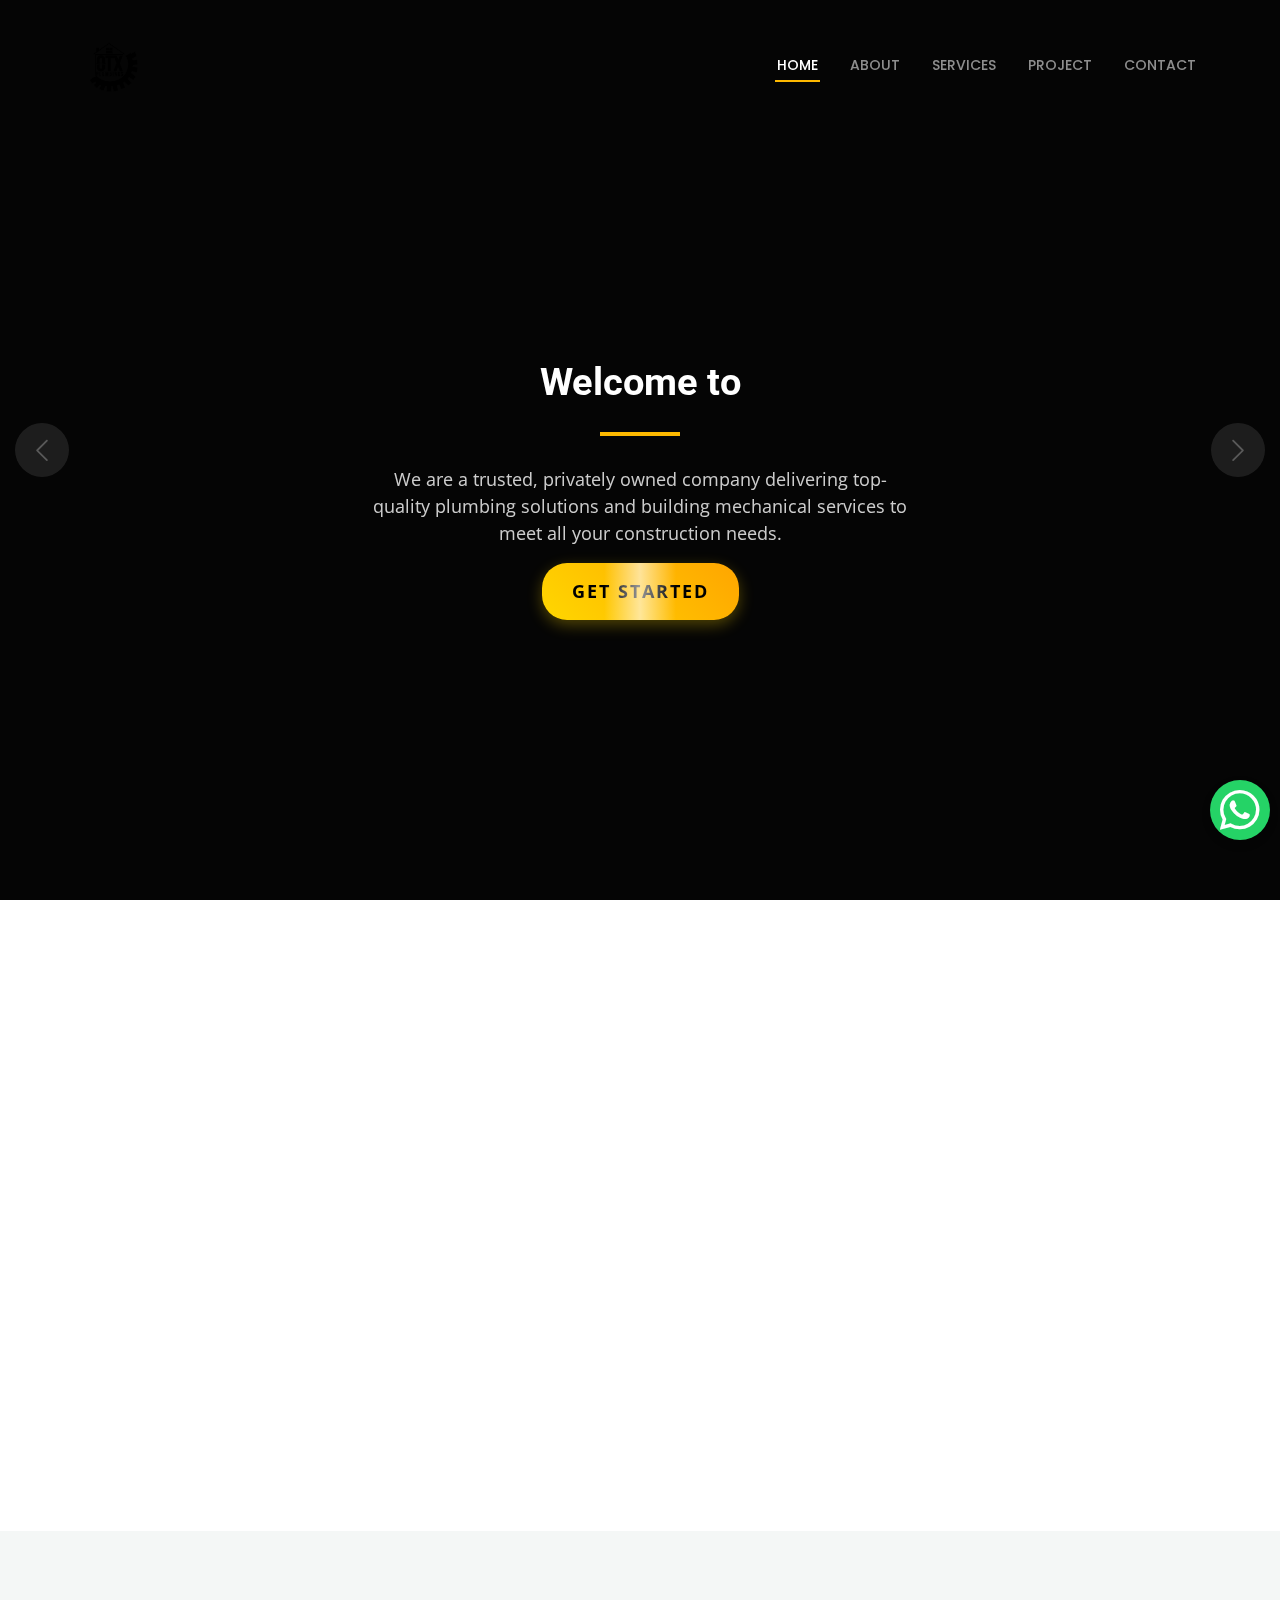
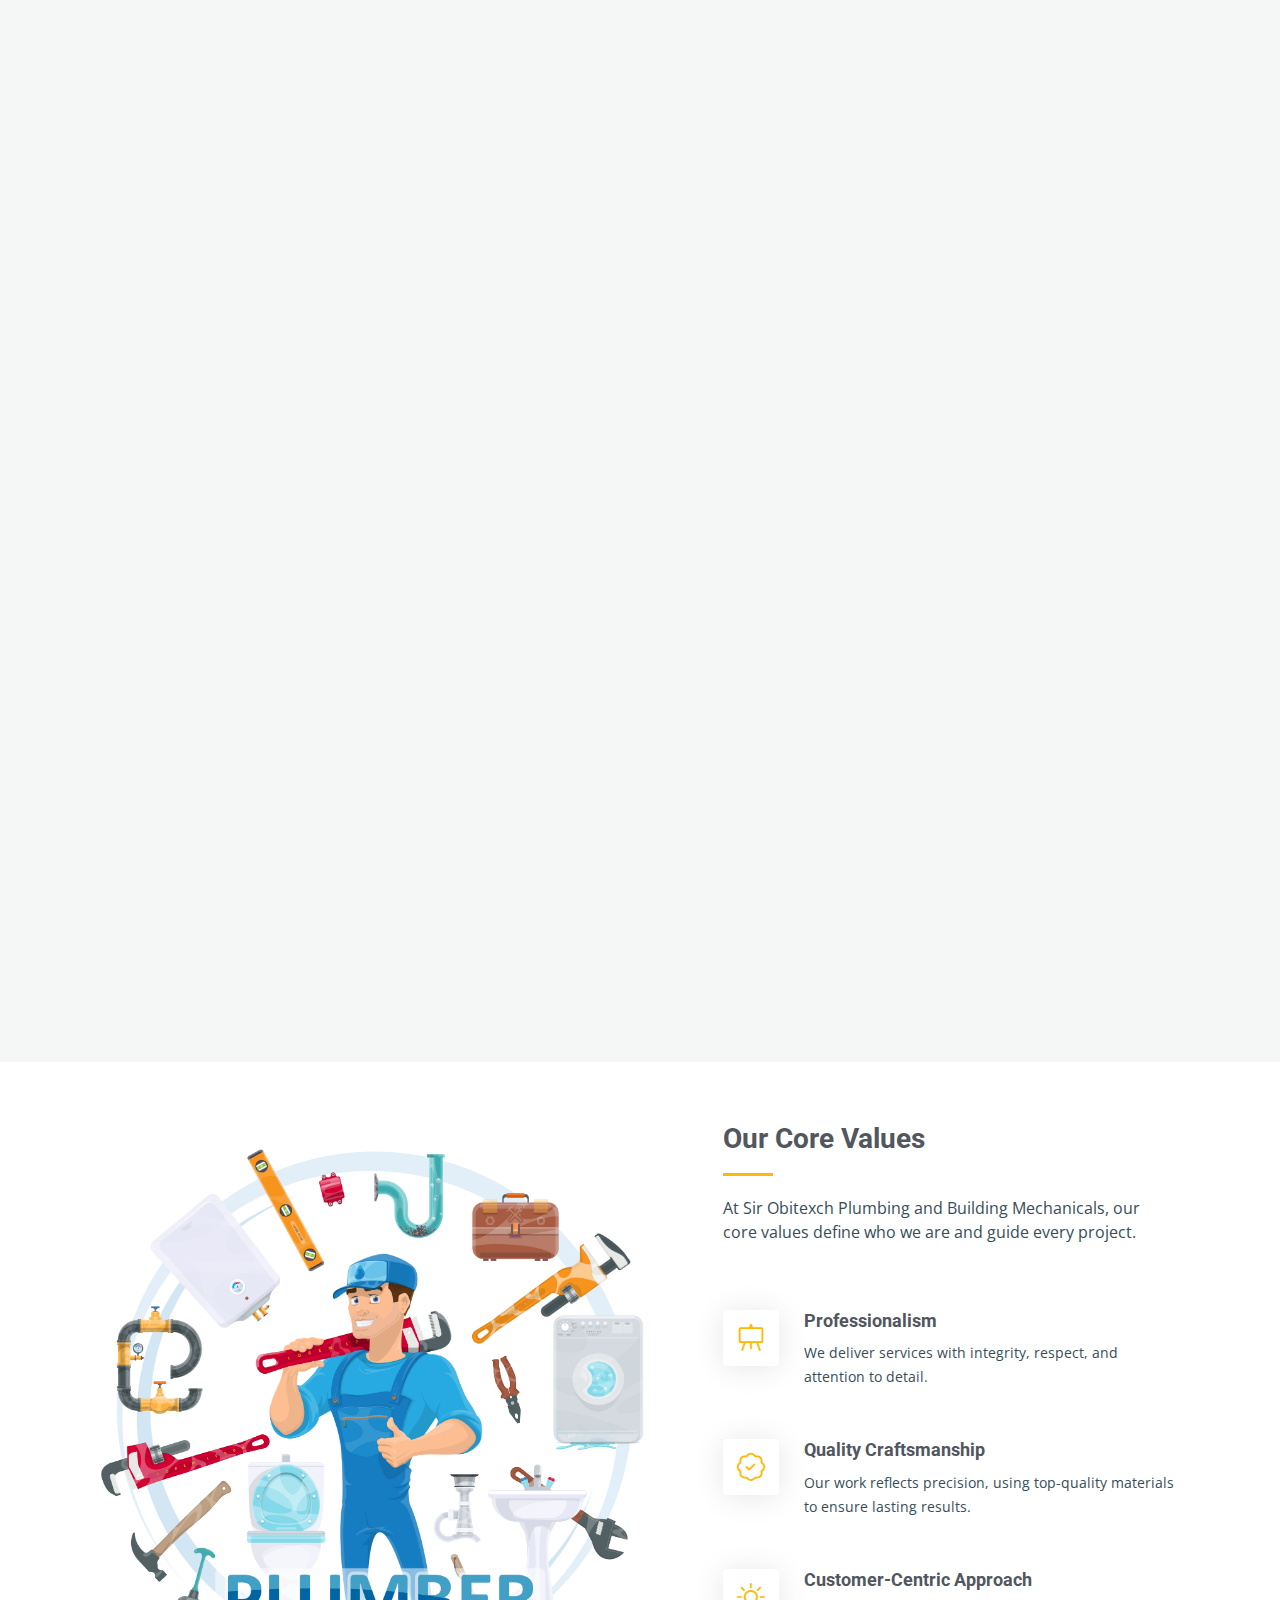
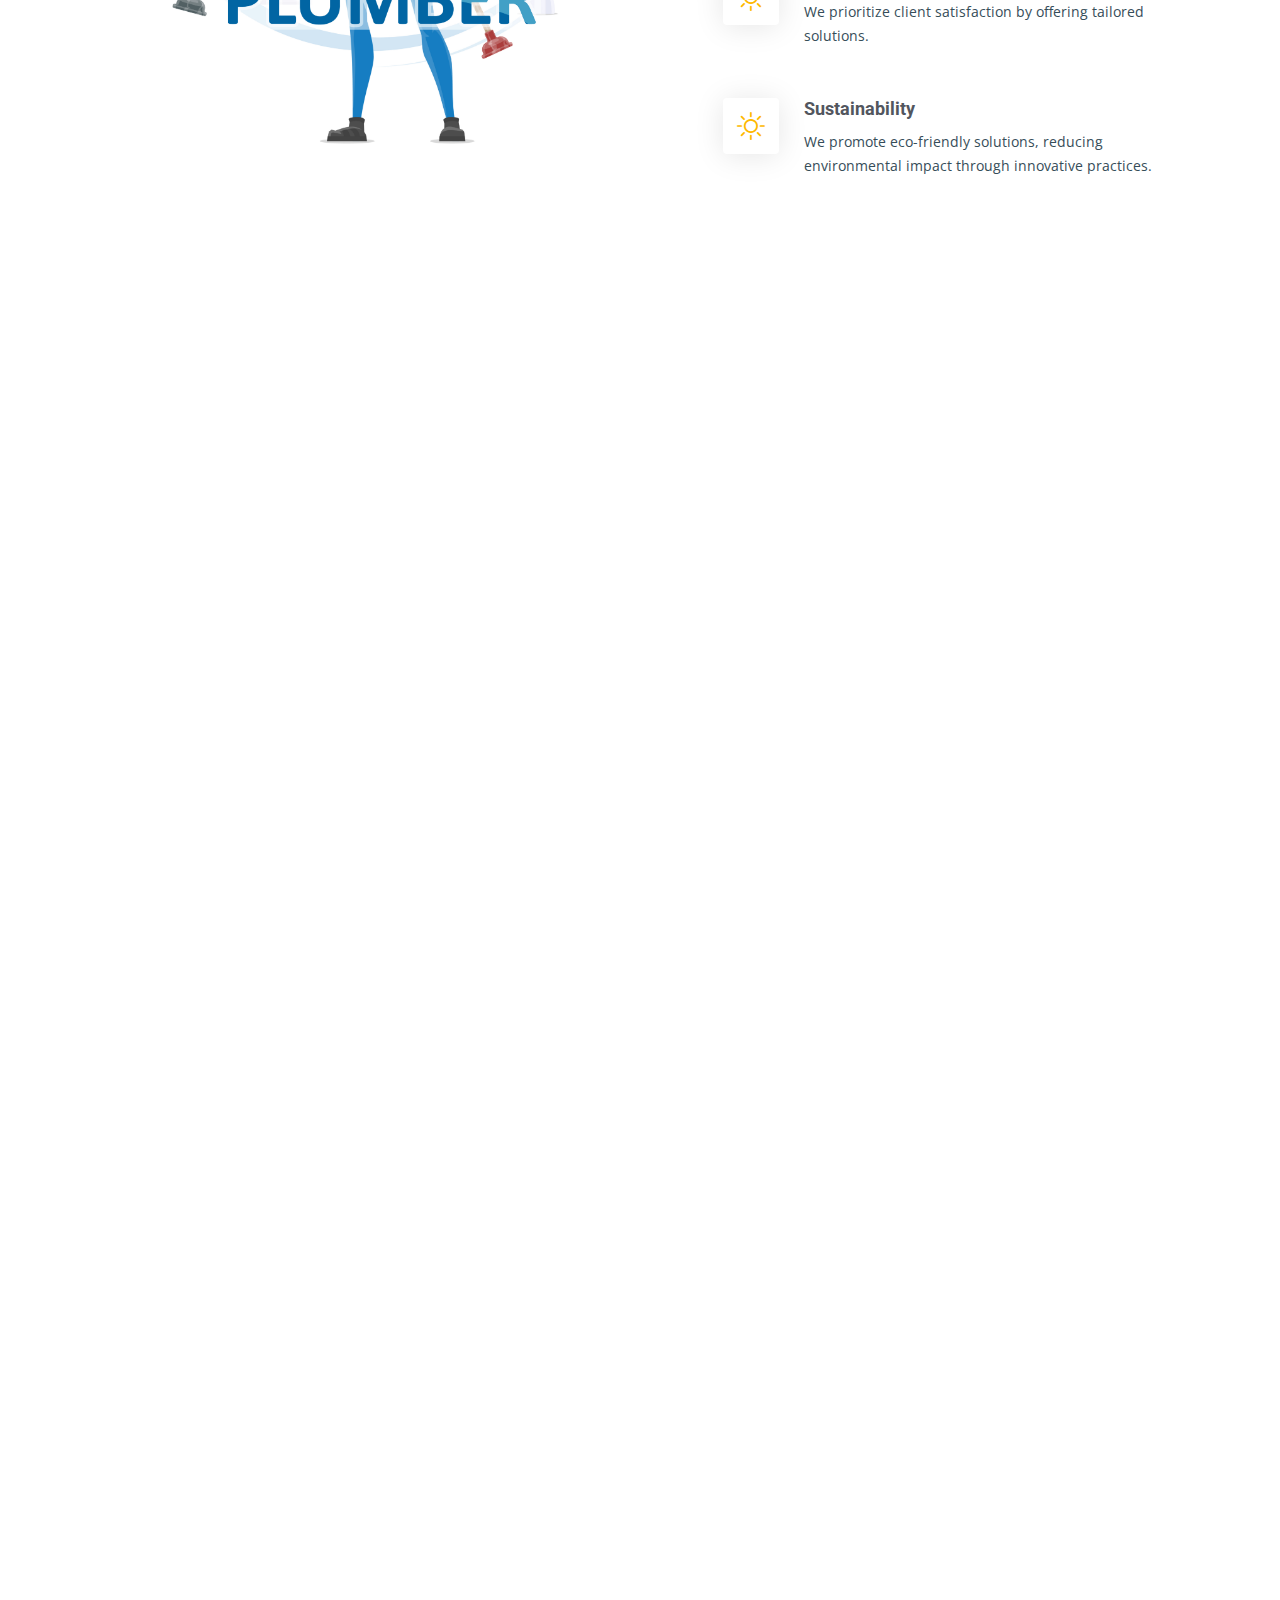
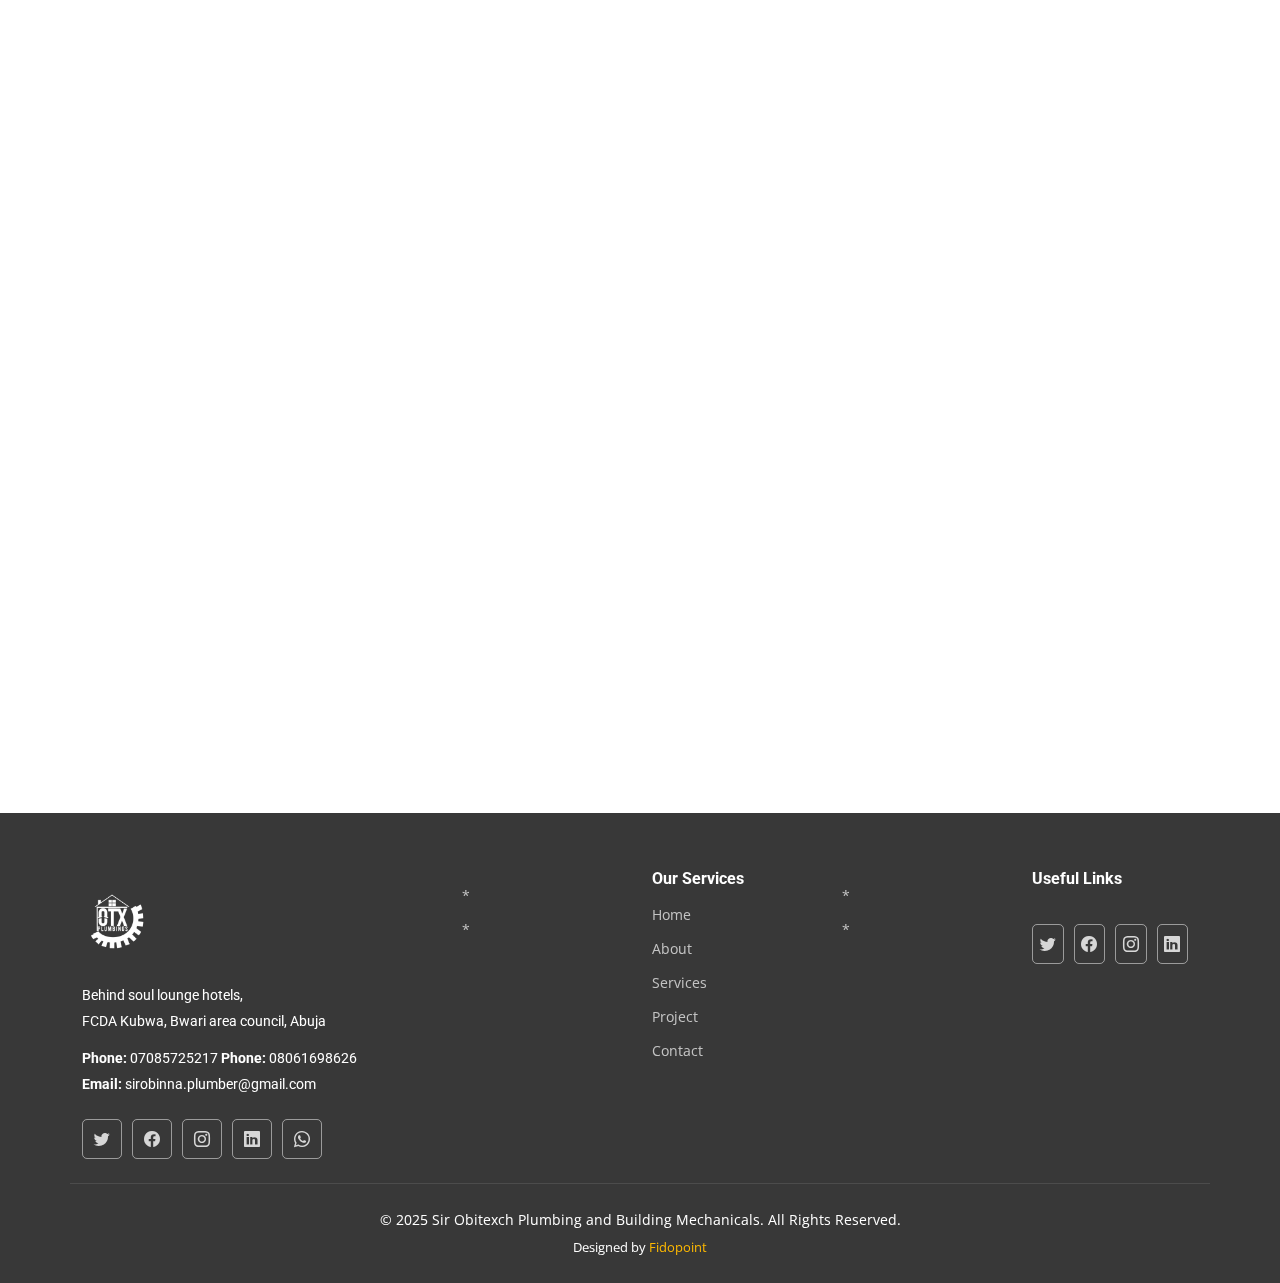
==== commit 8696d2e4: "test" ====
--- a/index.html
+++ b/index.html
@@ -3,13 +3,29 @@
   <head>
     <meta charset="utf-8" />
     <meta content="width=device-width, initial-scale=1.0" name="viewport" />
-    <title>Index - UpConstruction Bootstrap Template</title>
+    <title>Index - Sir Obitexch Plumbing and Building Mechanicals!</title>
     <meta name="description" content="" />
     <meta name="keywords" content="" />
 
     <!-- Favicons -->
-    <link href="assets/img/favicon.png" rel="icon" />
-    <link href="assets/img/apple-touch-icon.png" rel="apple-touch-icon" />
+    <link rel="icon" href="assets/img/favicon.ico" type="image/x-icon" />
+
+    <!-- Apple Touch Icon for iOS devices -->
+    <link rel="apple-touch-icon" href="assets/img/apple-touch-icon.png" />
+
+    <!-- For Android and other devices (Optional) -->
+    <link
+      rel="icon"
+      sizes="192x192"
+      href="assets/img/android-chrome-192x192.png"
+    />
+
+    <!-- For other high-resolution devices (Optional) -->
+    <link
+      rel="icon"
+      sizes="512x512"
+      href="assets/img/android-chrome-512x512.png"
+    />
 
     <!-- Fonts -->
     <link href="https://fonts.googleapis.com" rel="preconnect" />
@@ -49,6 +65,88 @@
   * Author: BootstrapMade.com
   * License: https://bootstrapmade.com/license/
   ======================================================== -->
+
+    <style>
+      .glitter-button {
+        position: relative;
+        padding: 15px 30px;
+        font-size: 18px;
+        font-weight: bold;
+        color: #000; /* Changed to black for better contrast on yellow */
+        background: linear-gradient(
+          45deg,
+          #ffd700,
+          #ffa500
+        ); /* Gold to orange gradient */
+        border: none;
+        border-radius: 25px;
+        cursor: pointer;
+        overflow: hidden;
+        transition: all 0.3s ease;
+        text-transform: uppercase;
+        letter-spacing: 2px;
+        box-shadow: 0 5px 15px rgba(255, 215, 0, 0.3);
+      }
+
+      .glitter-button:before {
+        content: "";
+        position: absolute;
+        top: -50%;
+        left: -50%;
+        width: 200%;
+        height: 200%;
+        background: linear-gradient(
+          45deg,
+          transparent,
+          transparent 40%,
+          rgba(255, 255, 255, 0.6) 50%,
+          /* Made glitter more visible */ transparent 60%,
+          transparent
+        );
+        transform: rotate(45deg);
+        animation: glitter 4s infinite;
+      }
+
+      .glitter-button:hover {
+        transform: translateY(-3px);
+        box-shadow: 0 8px 25px rgba(255, 215, 0, 0.5);
+        background: linear-gradient(
+          45deg,
+          #ffa500,
+          #ffd700
+        ); /* Reversed gradient on hover */
+      }
+
+      .glitter-button:active {
+        transform: translateY(1px);
+      }
+
+      @keyframes glitter {
+        0% {
+          left: -50%;
+          top: -50%;
+        }
+        100% {
+          left: 100%;
+          top: 100%;
+        }
+      }
+
+      /* Responsive styles */
+      @media (max-width: 768px) {
+        .glitter-button {
+          padding: 12px 24px;
+          font-size: 16px;
+        }
+      }
+
+      @media (max-width: 480px) {
+        .glitter-button {
+          padding: 10px 20px;
+          font-size: 14px;
+        }
+      }
+    </style>
   </head>
 
   <body class="index-page">
@@ -85,15 +183,15 @@
               data-aos-delay="100"
             >
               <div class="col-lg-6 text-center">
-                <h2>
-                  Welcome to Sir Obitex Plumbing and Building Mechanicals!
-                </h2>
+                <h2 id="myheadingText"></h2>
                 <p>
                   We are a trusted, privately owned company delivering
                   top-quality plumbing solutions and building mechanical
                   services to meet all your construction needs.
                 </p>
-                <a href="#get-started" class="btn-get-started">Get Started</a>
+                <a href="#get-started">
+                  <button class="glitter-button">Get Started</button></a
+                >
               </div>
             </div>
           </div>
@@ -114,7 +212,14 @@
           </div>
 
           <div class="carousel-item active">
-            <img src="assets/img/upview3.jpg" alt="" />
+            <video class="d-block w-100" autoplay loop muted>
+              <source src="assets/video/MAIN.mp4" type="video/mp4" />
+              Your browser does not support the video tag.
+            </video>
+          </div>
+
+          <div class="carousel-item">
+            <img src="assets/img/IMG-20250107-WA0046.jpg" alt="" />
           </div>
 
           <div class="carousel-item">
@@ -166,8 +271,8 @@
                   Your Trusted Partner for Plumbing and Mechanical Solutions.
                 </h3>
                 <p>
-                  At Sir Obitex Plumbing and Building Mechanicals, we value your
-                  time and strive to deliver tailored solutions for your
+                  At Sir Obitexch Plumbing and Building Mechanicals, we value
+                  your time and strive to deliver tailored solutions for your
                   specific needs.
                 </p>
                 <p>
@@ -397,8 +502,8 @@
             <div class="col-lg-5 d-flex flex-column justify-content-center">
               <h3>Our Core Values</h3>
               <p>
-                At Sir Obitex Plumbing and Building Mechanicals, our core values
-                define who we are and guide every project.
+                At Sir Obitexch Plumbing and Building Mechanicals, our core
+                values define who we are and guide every project.
               </p>
 
               <div class="icon-box d-flex position-relative">
@@ -461,7 +566,7 @@
           <h2>Projects</h2>
           <p>
             Discover our completed projects, showcasing the expertise and
-            quality craftsmanship of Sir Obitex Plumbing and Building
+            quality craftsmanship of Sir Obitexch Plumbing and Building
             Mechanicals.
           </p>
         </div>
@@ -776,6 +881,7 @@
               <p>FCDA Kubwa, Bwari area council, Abuja</p>
               <p class="mt-3">
                 <strong>Phone:</strong> <span>07085725217</span>
+                <strong>Phone:</strong> <span>08061698626</span>
               </p>
               <p>
                 <strong>Email:</strong> <span>sirobinna.plumber@gmail.com</span>
@@ -843,7 +949,7 @@
                 <i class="bi bi-twitter"></i>
               </a>
               <a
-                href="https://www.facebook.com/share/162NL3FoDq/"
+                href="https://web.facebook.com/Sirobitexch.pbm"
                 target="_blank"
               >
                 <i class="bi bi-facebook"></i>
@@ -869,7 +975,7 @@
         <p>
           ©
           <span
-            >2025 Sir Obitex Plumbing and Building Mechanicals. All Rights
+            >2025 Sir Obitexch Plumbing and Building Mechanicals. All Rights
             Reserved.</span
           >
         </p>
@@ -891,8 +997,9 @@
       ><i class="bi bi-arrow-up-short"></i
     ></a>
 
-    <!-- Preloader -->
-    <div id="preloader"></div>
+    <div id="preloader">
+      <div class="loader"></div>
+    </div>
 
     <div class="whatsapp-icon">
       <a href="https://wa.me/2348184724615" target="_blank" title="WhatsApp">
--- a/assets/css/main.css
+++ b/assets/css/main.css
@@ -599,28 +599,59 @@
   overflow: hidden;
   background: var(--background-color);
   transition: all 0.6s ease-out;
-}
-
-#preloader:before {
+  width: 100vw;
+  height: 100vh;
+  display: flex;
+  justify-content: center;
+  align-items: center;
+}
+
+.loader {
+  width: 60px;
+  aspect-ratio: 1;
+  padding: 10px;
+  box-sizing: border-box;
+  display: grid;
+}
+.loader,
+.loader:before,
+.loader:after {
+  --c: no-repeat linear-gradient(#046d8b 0 0);
+  background: var(--c), var(--c), var(--c), var(--c);
+  animation: l18-1 1.5s infinite cubic-bezier(0, 0, 1, 1), l18-2 1.5s infinite;
+}
+.loader:before,
+.loader:after {
   content: "";
-  position: fixed;
-  top: calc(50% - 30px);
-  left: calc(50% - 30px);
-  border: 6px solid #ffffff;
-  border-color: var(--accent-color) transparent var(--accent-color) transparent;
-  border-radius: 50%;
-  width: 60px;
-  height: 60px;
-  animation: animate-preloader 1.5s linear infinite;
-}
-
-@keyframes animate-preloader {
-  0% {
-    transform: rotate(0deg);
-  }
-
+  grid-area: 1/1;
+  animation-timing-function: cubic-bezier(0, 0.2, 1, 1), linear;
+}
+.loader:after {
+  margin: 10px;
+  animation-timing-function: cubic-bezier(0, 0.4, 1, 1), linear;
+}
+@keyframes l18-1 {
+  0%,
+  10% {
+    background-size: 0 4px, 4px 0;
+  }
+  40%,
+  60% {
+    background-size: 100% 4px, 4px 100%;
+  }
+  90%,
   100% {
-    transform: rotate(360deg);
+    background-size: 0 4px, 4px 0;
+  }
+}
+@keyframes l18-2 {
+  0%,
+  49.9% {
+    background-position: 0 0, 0 0, 100% 100%, 100% 100%;
+  }
+  50%,
+  100% {
+    background-position: 100% 0, 0 100%, 0 100%, 100% 0;
   }
 }
 
@@ -868,6 +899,16 @@
 }
 
 .hero .carousel-item img {
+  position: absolute;
+  inset: 0;
+  display: block;
+  width: 100%;
+  height: 100%;
+  object-fit: cover;
+  z-index: 1;
+}
+
+.hero .carousel-item video {
   position: absolute;
   inset: 0;
   display: block;
